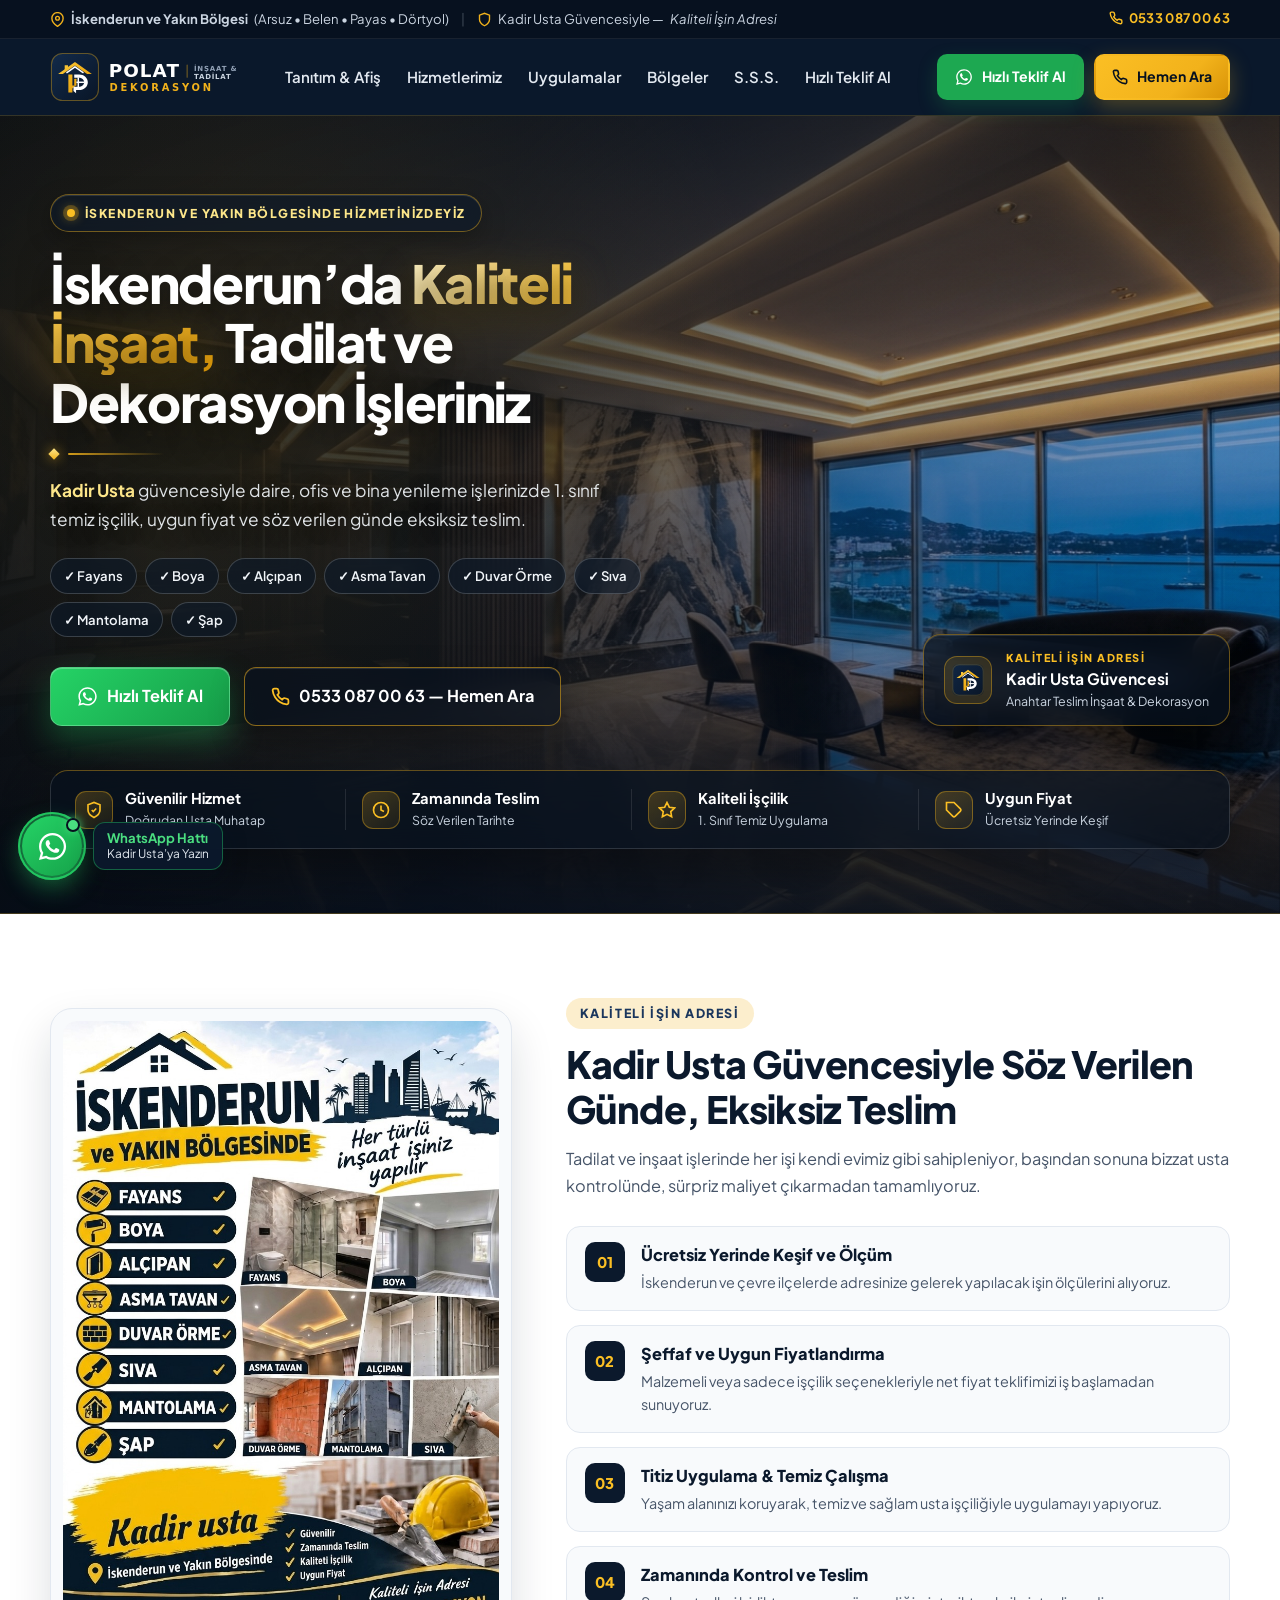
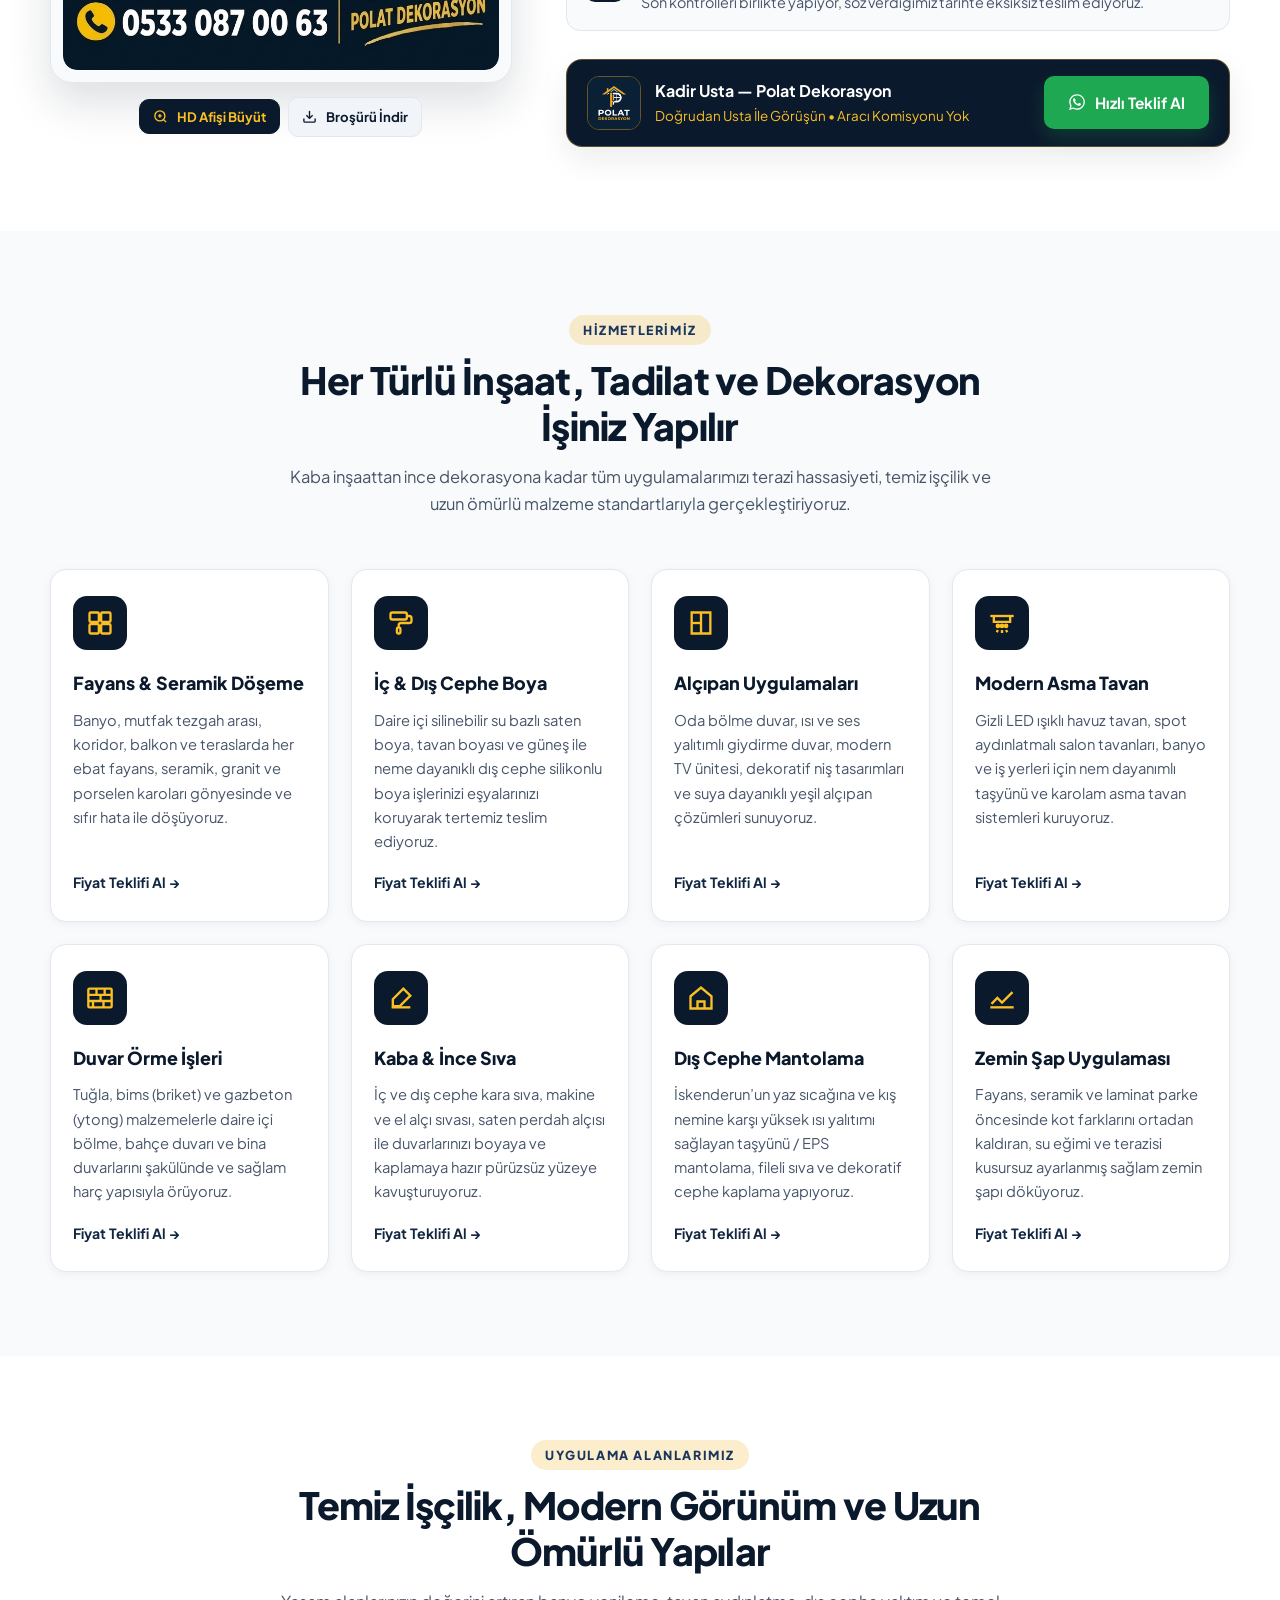
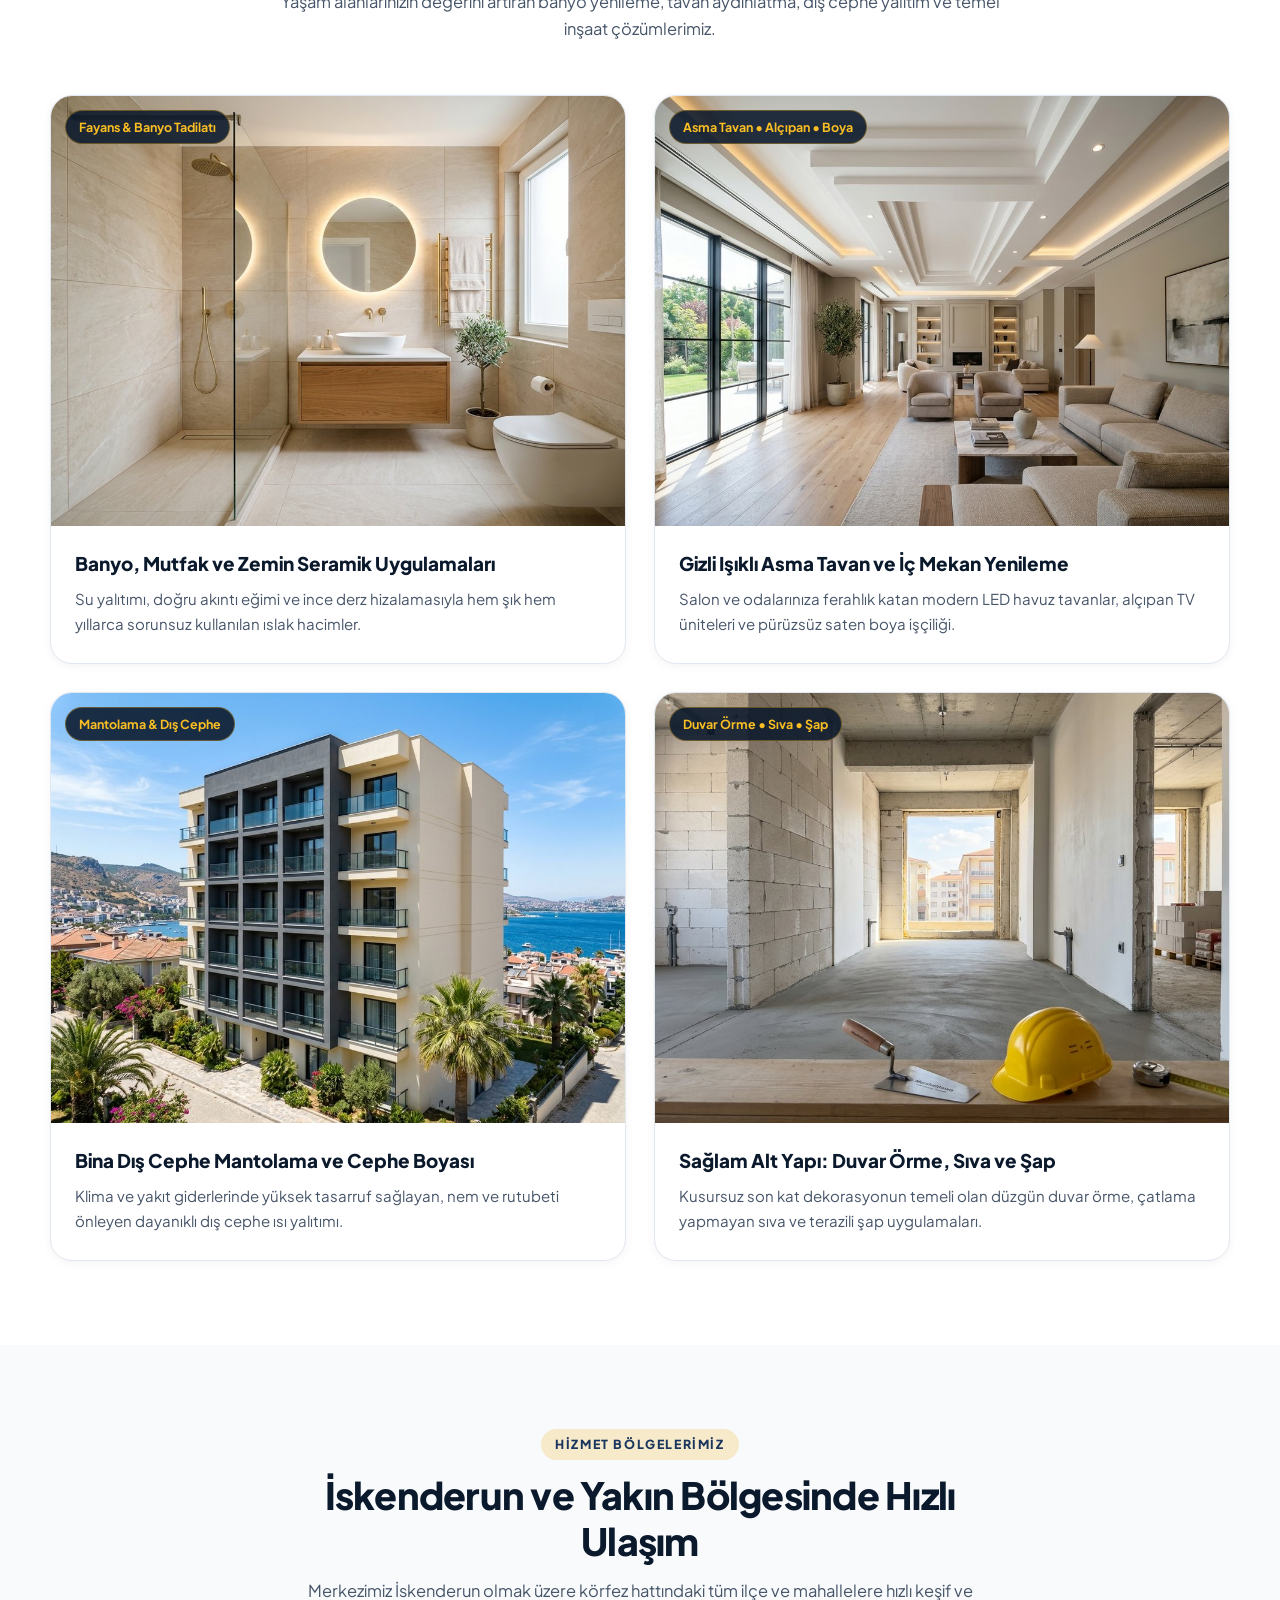
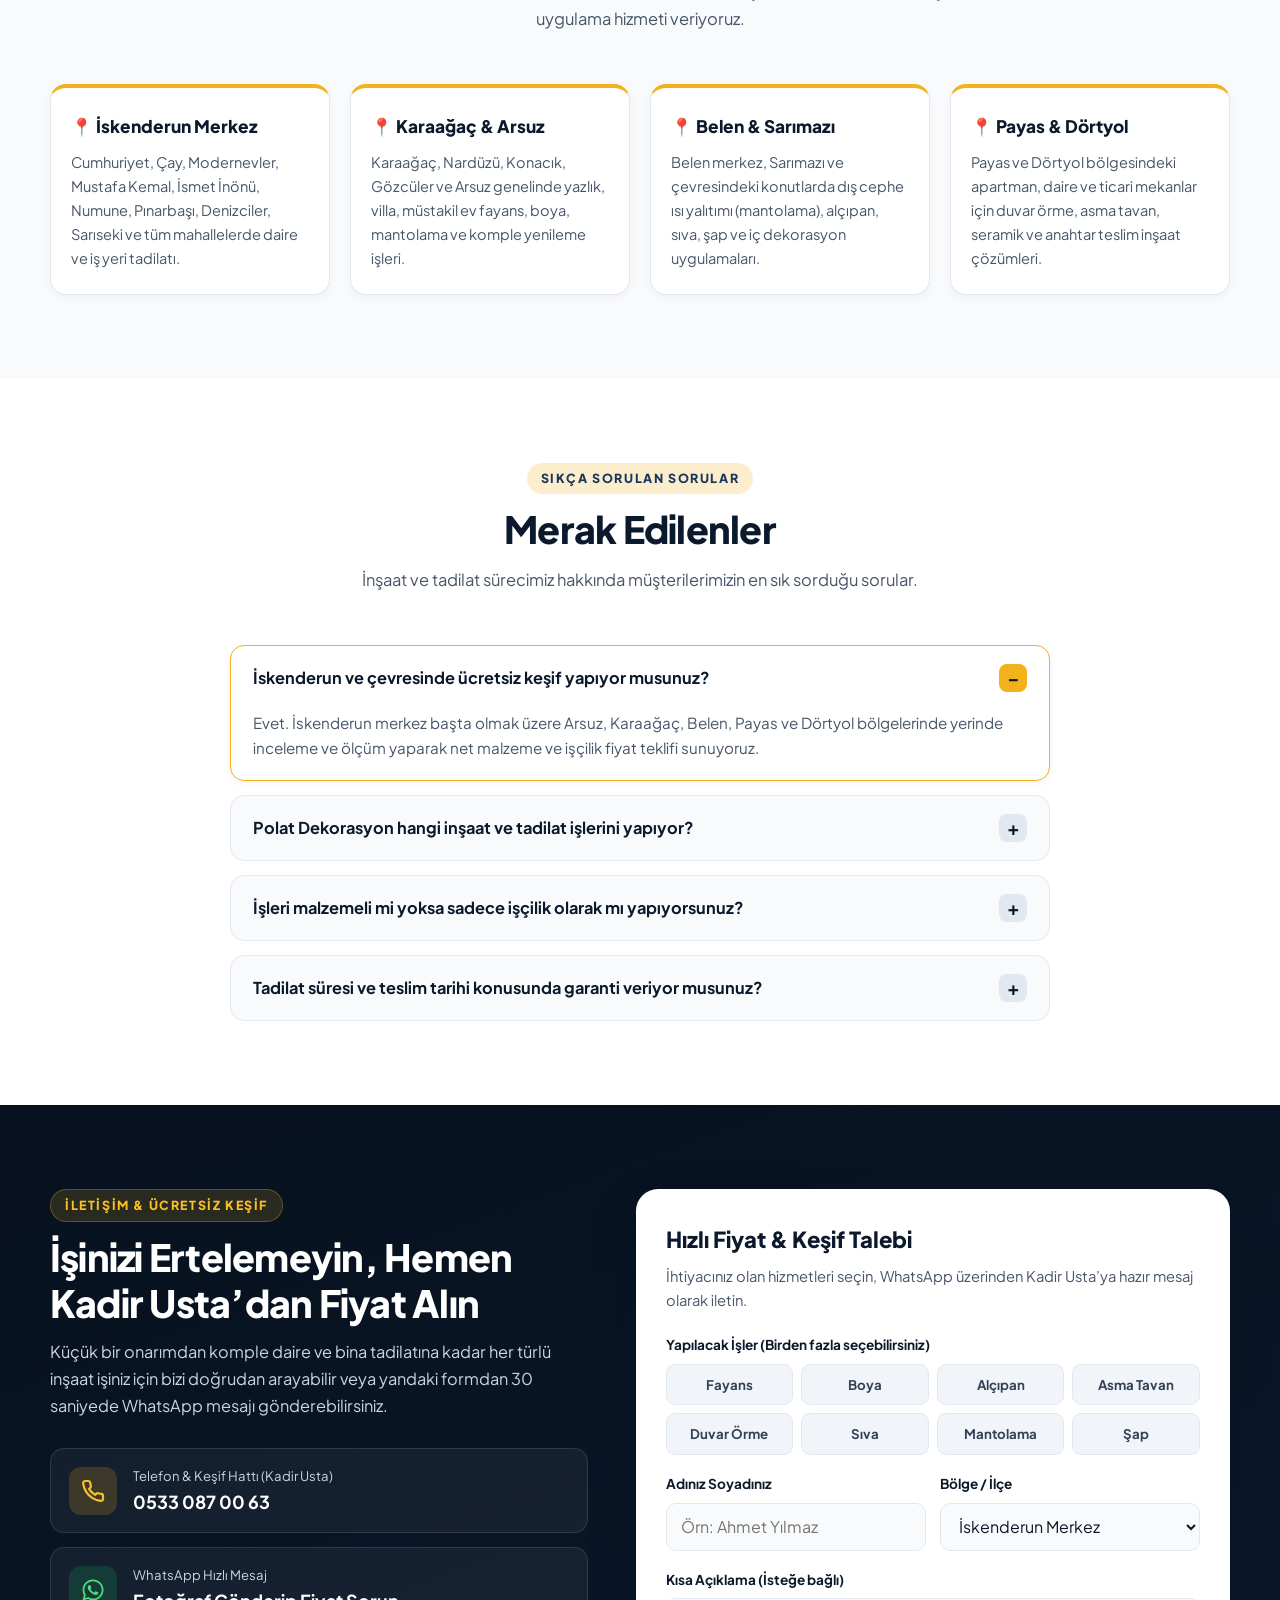
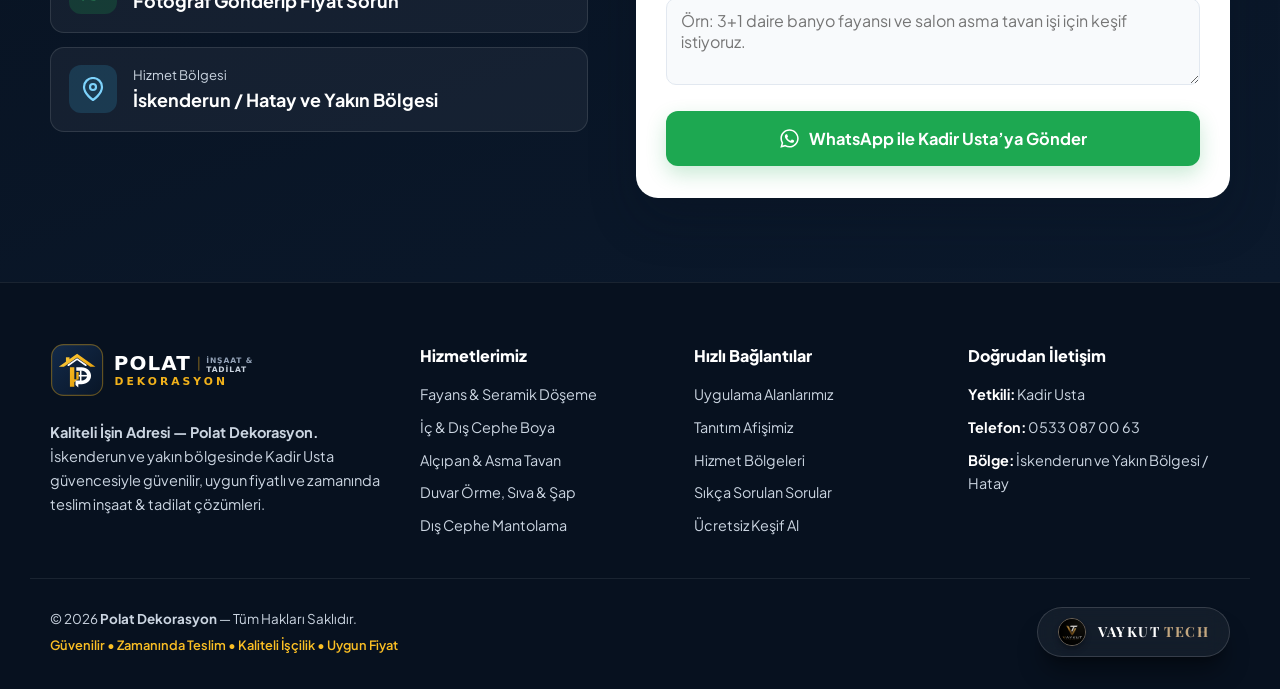
==== index.html @ 50dc1e3f "Initial release: Polat Dekorasyon luxury SEO website" ====
<!DOCTYPE html>
<html lang="tr" class="scroll-smooth">
<head>
  <meta charset="UTF-8" />
  <meta name="viewport" content="width=device-width, initial-scale=1.0" />
  <meta http-equiv="X-UA-Compatible" content="IE=edge" />

  <!-- Primary SEO Meta Tags -->
  <title>Polat Dekorasyon İskenderun | Fayans, Boya, Alçıpan, Tadilat &amp; İnşaat - Kadir Usta</title>
  <meta name="description" content="İskenderun ve yakın bölgesinde (Arsuz, Belen, Payas, Dörtyol) fayans, boya, alçıpan, asma tavan, duvar örme, sıva, mantolama ve şap işleri. Kadir Usta güvencesiyle kaliteli işçilik, uygun fiyat ve zamanında teslim. Hemen arayın: 0533 087 00 63" />
  <meta name="keywords" content="Polat Dekorasyon, Polat Dekarasyon, İskenderun tadilat, İskenderun dekorasyon, İskenderun fayans ustası, İskenderun boya ustası, İskenderun alçıpan asma tavan, İskenderun mantolama, İskenderun sıva şap duvar örme, Kadir Usta İskenderun, Arsuz tadilat ustası, Belen inşaat ustası" />
  <meta name="author" content="Polat Dekorasyon - Kadir Usta" />
  <meta name="robots" content="index, follow, max-image-preview:large, max-snippet:-1, max-video-preview:-1" />
  <link rel="canonical" href="https://polatdekorasyon.com/" />

  <!-- Local / Geo SEO Meta Tags (İskenderun, Hatay) -->
  <meta name="geo.region" content="TR-31" />
  <meta name="geo.placename" content="İskenderun, Hatay" />
  <meta name="geo.position" content="36.5872;36.1735" />
  <meta name="ICBM" content="36.5872, 36.1735" />
  <meta name="format-detection" content="telephone=yes" />

  <!-- Open Graph / WhatsApp / Facebook Share Preview -->
  <meta property="og:type" content="website" />
  <meta property="og:locale" content="tr_TR" />
  <meta property="og:site_name" content="Polat Dekorasyon İskenderun" />
  <meta property="og:title" content="Polat Dekorasyon İskenderun | Her Türlü İnşaat &amp; Tadilat İşiniz Yapılır" />
  <meta property="og:description" content="Kadir Usta güvencesiyle İskenderun ve yakın bölgesinde fayans, boya, alçıpan, asma tavan, duvar örme, sıva, mantolama ve şap hizmetleri. Tel: 0533 087 00 63" />
  <meta property="og:url" content="https://polatdekorasyon.com/" />
  <meta property="og:image" content="https://polatdekorasyon.com/assets/polat-dekorasyon-logo.jpg" />
  <meta property="og:image:width" content="800" />
  <meta property="og:image:height" content="800" />
  <meta property="og:image:alt" content="Polat Dekorasyon - Kaliteli İşin Adresi - İskenderun" />

  <!-- Twitter Card -->
  <meta name="twitter:card" content="summary_large_image" />
  <meta name="twitter:title" content="Polat Dekorasyon İskenderun | Kadir Usta - 0533 087 00 63" />
  <meta name="twitter:description" content="İskenderun ve çevresinde fayans, boya, alçıpan, asma tavan, duvar örme, sıva, mantolama ve şap işleriniz güvenle yapılır." />
  <meta name="twitter:image" content="https://polatdekorasyon.com/assets/polat-dekorasyon-logo.jpg" />

  <!-- Theme & Icons -->
  <meta name="theme-color" content="#0B192C" />
  <link rel="icon" type="image/svg+xml" href="assets/favicon.svg" />
  <link rel="apple-touch-icon" href="assets/polat-dekorasyon-logo.jpg" />
  <link rel="manifest" href="site.webmanifest" />

  <!-- Google Fonts (Plus Jakarta Sans & Playfair Display) -->
  <link rel="preconnect" href="https://fonts.googleapis.com" />
  <link rel="preconnect" href="https://fonts.gstatic.com" crossorigin />
  <link href="https://fonts.googleapis.com/css2?family=Playfair+Display:wght@700&family=Plus+Jakarta+Sans:wght@400;500;600;700;800&display=swap" rel="stylesheet" />

  <!-- Main Stylesheet -->
  <link rel="stylesheet" href="styles.css?v=10" />

  <!-- Structured Data (Schema.org JSON-LD for Google Local Pack & Rich Snippets) -->
  <script type="application/ld+json">
  {
    "@context": "https://schema.org",
    "@graph": [
      {
        "@type": ["HomeAndConstructionBusiness", "GeneralContractor"],
        "@id": "https://polatdekorasyon.com/#business",
        "name": "Polat Dekorasyon",
        "alternateName": [
          "Polat Dekarasyon",
          "Polat Dekorasyon İskenderun",
          "Kadir Usta İnşaat ve Dekorasyon"
        ],
        "slogan": "Kaliteli İşin Adresi",
        "description": "İskenderun ve yakın bölgesinde fayans, boya, alçıpan, asma tavan, duvar örme, sıva, mantolama ve şap başta olmak üzere her türlü inşaat ve tadilat işleri Kadir Usta güvencesiyle yapılır.",
        "url": "https://polatdekorasyon.com/",
        "telephone": "+905330870063",
        "priceRange": "₺₺",
        "logo": "https://polatdekorasyon.com/assets/polat-dekorasyon-logo.jpg",
        "image": [
          "https://polatdekorasyon.com/assets/hero-ic-mekan-dekorasyon.jpg",
          "https://polatdekorasyon.com/assets/polat-dekorasyon-afis-hd.jpg"
        ],
        "founder": {
          "@type": "Person",
          "name": "Kadir Usta",
          "jobTitle": "İnşaat ve Dekorasyon Ustası"
        },
        "address": {
          "@type": "PostalAddress",
          "addressLocality": "İskenderun",
          "addressRegion": "Hatay",
          "addressCountry": "TR"
        },
        "geo": {
          "@type": "GeoCoordinates",
          "latitude": 36.5872,
          "longitude": 36.1735
        },
        "areaServed": [
          { "@type": "City", "name": "İskenderun" },
          { "@type": "City", "name": "Arsuz" },
          { "@type": "City", "name": "Belen" },
          { "@type": "City", "name": "Payas" },
          { "@type": "City", "name": "Dörtyol" },
          { "@type": "AdministrativeArea", "name": "Hatay" }
        ],
        "openingHoursSpecification": [
          {
            "@type": "OpeningHoursSpecification",
            "dayOfWeek": ["Monday", "Tuesday", "Wednesday", "Thursday", "Friday", "Saturday"],
            "opens": "08:00",
            "closes": "20:00"
          }
        ],
        "hasOfferCatalog": {
          "@type": "OfferCatalog",
          "name": "İnşaat, Tadilat ve Dekorasyon Hizmetleri",
          "itemListElement": [
            { "@type": "Offer", "itemOffered": { "@type": "Service", "name": "Fayans ve Seramik Döşeme" } },
            { "@type": "Offer", "itemOffered": { "@type": "Service", "name": "İç ve Dış Cephe Boya Uygulaması" } },
            { "@type": "Offer", "itemOffered": { "@type": "Service", "name": "Alçıpan Bölme Duvar ve Tasarım" } },
            { "@type": "Offer", "itemOffered": { "@type": "Service", "name": "LED Işıklı Asma Tavan Uygulaması" } },
            { "@type": "Offer", "itemOffered": { "@type": "Service", "name": "Tuğla ve Bims Duvar Örme" } },
            { "@type": "Offer", "itemOffered": { "@type": "Service", "name": "Kaba ve İnce Sıva İşleri" } },
            { "@type": "Offer", "itemOffered": { "@type": "Service", "name": "Dış Cephe Mantolama ve Isı Yalıtımı" } },
            { "@type": "Offer", "itemOffered": { "@type": "Service", "name": "Zemin Şap Uygulaması" } }
          ]
        }
      },
      {
        "@type": "FAQPage",
        "@id": "https://polatdekorasyon.com/#faq",
        "mainEntity": [
          {
            "@type": "Question",
            "name": "İskenderun ve çevresinde ücretsiz keşif yapıyor musunuz?",
            "acceptedAnswer": {
              "@type": "Answer",
              "text": "Evet. İskenderun merkez başta olmak üzere Arsuz, Karaağaç, Belen, Payas ve Dörtyol bölgelerinde yerinde inceleme yaparak net malzeme ve işçilik fiyat teklifi sunuyoruz."
            }
          },
          {
            "@type": "Question",
            "name": "Polat Dekorasyon hangi inşaat ve tadilat işlerini yapıyor?",
            "acceptedAnswer": {
              "@type": "Answer",
              "text": "Fayans ve seramik döşeme, iç ve dış cephe boya, alçıpan bölme duvar, gizli LED ışıklı asma tavan, duvar örme, kaba ve ince sıva, dış cephe ısı yalıtım mantolama ve zemin şap dökümü dahil her türlü inşaat ve dekorasyon işini yapıyoruz."
            }
          },
          {
            "@type": "Question",
            "name": "İşleri malzemeli mi yoksa sadece işçilik olarak mı yapıyorsunuz?",
            "acceptedAnswer": {
              "@type": "Answer",
              "text": "Müşterimizin tercihine göre hem anahtar teslim (malzeme + işçilik dahil) hem de yalnızca usta işçiliği şeklinde çalışabiliyoruz. Malzeme seçiminde bütçenize uygun kaliteli markalar konusunda rehberlik ediyoruz."
            }
          },
          {
            "@type": "Question",
            "name": "Tadilat süresi ve teslim tarihi konusunda garanti veriyor musunuz?",
            "acceptedAnswer": {
              "@type": "Answer",
              "text": "Evet. İşe başlamadan önce iş planını ve teslim tarihini netleştiriyor, Kadir Usta güvencesiyle söz verdiğimiz tarihte temiz ve eksiksiz şekilde teslim ediyoruz."
            }
          }
        ]
      }
    ]
  }
  </script>
</head>
<body>
  <div id="en-ust"></div>
  <!-- Skip Link for Accessibility -->
  <a href="#ana-icerik" class="skip-link">Ana içeriğe geç</a>

  <!-- Top Utility Info Bar -->
  <div class="topbar">
    <div class="container topbar-inner">
      <div class="topbar-items">
        <span class="topbar-item">
          <svg width="15" height="15" viewBox="0 0 24 24" fill="none" stroke="currentColor" stroke-width="2.2" aria-hidden="true"><path d="M21 10c0 7-9 13-9 13s-9-6-9-13a9 9 0 0 1 18 0z"/><circle cx="12" cy="10" r="3"/></svg>
          <strong class="topbar-region-full">İskenderun ve Yakın Bölgesi</strong>
          <strong class="topbar-region-short">İskenderun &amp; Çevresi</strong>
          <span class="topbar-subregions">(Arsuz • Belen • Payas • Dörtyol)</span>
        </span>
        <span class="topbar-divider" aria-hidden="true">|</span>
        <span class="topbar-item topbar-hide-sm">
          <svg width="15" height="15" viewBox="0 0 24 24" fill="none" stroke="currentColor" stroke-width="2.2" aria-hidden="true"><path d="M12 22s8-4 8-10V5l-8-3-8 3v7c0 6 8 10 8 10z"/></svg>
          Kadir Usta Güvencesiyle — <em>Kaliteli İşin Adresi</em>
        </span>
      </div>
      <div class="topbar-actions">
        <a href="tel:+905330870063" class="topbar-phone" aria-label="Kadir Usta'yı telefonla ara: 0533 087 00 63">
          <svg width="14" height="14" viewBox="0 0 24 24" fill="none" stroke="currentColor" stroke-width="2.4" aria-hidden="true"><path d="M22 16.92v3a2 2 0 0 1-2.18 2 19.79 19.79 0 0 1-8.63-3.07 19.5 19.5 0 0 1-6-6 19.79 19.79 0 0 1-3.07-8.67A2 2 0 0 1 4.11 2h3a2 2 0 0 1 2 1.72c.127.96.361 1.903.7 2.81a2 2 0 0 1-.45 2.11L8.09 9.91a16 16 0 0 0 6 6l1.27-1.27a2 2 0 0 1 2.11-.45c.907.339 1.85.573 2.81.7A2 2 0 0 1 22 16.92z"/></svg>
          0533 087 00 63
        </a>
      </div>
    </div>
  </div>

  <!-- Sticky Navigation Header -->
  <header class="site-header">
    <div class="container header-inner">
      <a href="#en-ust" class="brand-logo js-scroll-top" id="brandLogoLink" aria-label="Polat Dekorasyon - En Üste Dön">
        <img src="assets/logo.svg" alt="Polat Dekorasyon Logo - İskenderun İnşaat ve Tadilat" width="204" height="54" />
      </a>

      <nav class="main-nav" id="mainNav" aria-label="Ana Menü">
        <a href="#afis" class="nav-link">Tanıtım &amp; Afiş</a>
        <a href="#hizmetler" class="nav-link">Hizmetlerimiz</a>
        <a href="#uygulamalar" class="nav-link">Uygulamalar</a>
        <a href="#bolgeler" class="nav-link">Bölgeler</a>
        <a href="#sss" class="nav-link">S.S.S.</a>
        <a href="#hizli-teklif" class="nav-link">Hızlı Teklif Al</a>
        <div class="mobile-nav-actions">
          <a href="#hizli-teklif" class="btn btn-whatsapp btn-block">
            <svg width="19" height="19" viewBox="0 0 448 512" fill="currentColor" aria-hidden="true"><path d="M380.9 97.1C339 55.1 283.2 32 223.9 32c-122.4 0-222 99.6-222 222 0 39.1 10.2 77.3 29.6 111L0 480l117.7-30.9c32.4 17.7 68.9 27 106.1 27h.1c122.3 0 224.1-99.6 224.1-222 0-59.3-25.2-115-67.1-157zm-157 341.6c-33.2 0-65.7-8.9-94-25.7l-6.7-4-69.8 18.3L72 359.2l-4.4-7c-18.5-29.4-28.2-63.3-28.2-98.2 0-101.7 82.8-184.5 184.6-184.5 49.3 0 95.6 19.2 130.4 54.1 34.8 34.9 56.2 81.2 56.1 130.5 0 101.8-84.9 184.6-186.6 184.6zm101.2-138.2c-5.5-2.8-32.8-16.2-37.9-18-5.1-1.9-8.8-2.8-12.5 2.8-3.7 5.6-14.3 18-17.6 21.8-3.2 3.7-6.5 4.2-12 1.4-32.6-16.3-54-29.1-75.5-66-5.7-9.8 5.7-9.1 16.3-30.3 1.8-3.7.9-6.9-.5-9.7-1.4-2.8-12.5-30.1-17.1-41.2-4.5-10.8-9.1-9.3-12.5-9.5-3.2-.2-6.9-.2-10.6-.2-3.7 0-9.7 1.4-14.8 6.9-5.1 5.6-19.4 19-19.4 46.3 0 27.3 19.9 53.7 22.6 57.4 2.8 3.7 39.1 59.7 94.8 83.8 35.2 15.2 49 16.5 66.6 13.9 10.7-1.6 32.8-13.4 37.4-26.4 4.6-13 4.6-24.1 3.2-26.4-1.3-2.5-5-3.9-10.5-6.6z"/></svg>
            Hızlı Teklif Al (WhatsApp)
          </a>
          <a href="tel:+905330870063" class="btn btn-gold btn-block">
            <svg width="17" height="17" viewBox="0 0 24 24" fill="none" stroke="currentColor" stroke-width="2.4" aria-hidden="true"><path d="M22 16.92v3a2 2 0 0 1-2.18 2 19.79 19.79 0 0 1-8.63-3.07 19.5 19.5 0 0 1-6-6 19.79 19.79 0 0 1-3.07-8.67A2 2 0 0 1 4.11 2h3a2 2 0 0 1 2 1.72c.127.96.361 1.903.7 2.81a2 2 0 0 1-.45 2.11L8.09 9.91a16 16 0 0 0 6 6l1.27-1.27a2 2 0 0 1 2.11-.45c.907.339 1.85.573 2.81.7A2 2 0 0 1 22 16.92z"/></svg>
            0533 087 00 63 — Hemen Ara
          </a>
        </div>
      </nav>

      <div class="header-cta">
        <a href="#hizli-teklif" class="btn btn-whatsapp btn-sm js-quote-jump">
          <svg width="18" height="18" viewBox="0 0 448 512" fill="currentColor" aria-hidden="true"><path d="M380.9 97.1C339 55.1 283.2 32 223.9 32c-122.4 0-222 99.6-222 222 0 39.1 10.2 77.3 29.6 111L0 480l117.7-30.9c32.4 17.7 68.9 27 106.1 27h.1c122.3 0 224.1-99.6 224.1-222 0-59.3-25.2-115-67.1-157zm-157 341.6c-33.2 0-65.7-8.9-94-25.7l-6.7-4-69.8 18.3L72 359.2l-4.4-7c-18.5-29.4-28.2-63.3-28.2-98.2 0-101.7 82.8-184.5 184.6-184.5 49.3 0 95.6 19.2 130.4 54.1 34.8 34.9 56.2 81.2 56.1 130.5 0 101.8-84.9 184.6-186.6 184.6zm101.2-138.2c-5.5-2.8-32.8-16.2-37.9-18-5.1-1.9-8.8-2.8-12.5 2.8-3.7 5.6-14.3 18-17.6 21.8-3.2 3.7-6.5 4.2-12 1.4-32.6-16.3-54-29.1-75.5-66-5.7-9.8 5.7-9.1 16.3-30.3 1.8-3.7.9-6.9-.5-9.7-1.4-2.8-12.5-30.1-17.1-41.2-4.5-10.8-9.1-9.3-12.5-9.5-3.2-.2-6.9-.2-10.6-.2-3.7 0-9.7 1.4-14.8 6.9-5.1 5.6-19.4 19-19.4 46.3 0 27.3 19.9 53.7 22.6 57.4 2.8 3.7 39.1 59.7 94.8 83.8 35.2 15.2 49 16.5 66.6 13.9 10.7-1.6 32.8-13.4 37.4-26.4 4.6-13 4.6-24.1 3.2-26.4-1.3-2.5-5-3.9-10.5-6.6z"/></svg>
          Hızlı Teklif Al
        </a>
        <a href="tel:+905330870063" class="btn btn-gold btn-sm">
          <svg width="16" height="16" viewBox="0 0 24 24" fill="none" stroke="currentColor" stroke-width="2.4" aria-hidden="true"><path d="M22 16.92v3a2 2 0 0 1-2.18 2 19.79 19.79 0 0 1-8.63-3.07 19.5 19.5 0 0 1-6-6 19.79 19.79 0 0 1-3.07-8.67A2 2 0 0 1 4.11 2h3a2 2 0 0 1 2 1.72c.127.96.361 1.903.7 2.81a2 2 0 0 1-.45 2.11L8.09 9.91a16 16 0 0 0 6 6l1.27-1.27a2 2 0 0 1 2.11-.45c.907.339 1.85.573 2.81.7A2 2 0 0 1 22 16.92z"/></svg>
          Hemen Ara
        </a>
      </div>

      <div class="mobile-top-actions">
        <a href="#hizli-teklif" class="mobile-top-quote js-quote-jump">
          <svg width="14" height="14" viewBox="0 0 448 512" fill="currentColor" aria-hidden="true"><path d="M380.9 97.1C339 55.1 283.2 32 223.9 32c-122.4 0-222 99.6-222 222 0 39.1 10.2 77.3 29.6 111L0 480l117.7-30.9c32.4 17.7 68.9 27 106.1 27h.1c122.3 0 224.1-99.6 224.1-222 0-59.3-25.2-115-67.1-157zm-157 341.6c-33.2 0-65.7-8.9-94-25.7l-6.7-4-69.8 18.3L72 359.2l-4.4-7c-18.5-29.4-28.2-63.3-28.2-98.2 0-101.7 82.8-184.5 184.6-184.5 49.3 0 95.6 19.2 130.4 54.1 34.8 34.9 56.2 81.2 56.1 130.5 0 101.8-84.9 184.6-186.6 184.6zm101.2-138.2c-5.5-2.8-32.8-16.2-37.9-18-5.1-1.9-8.8-2.8-12.5 2.8-3.7 5.6-14.3 18-17.6 21.8-3.2 3.7-6.5 4.2-12 1.4-32.6-16.3-54-29.1-75.5-66-5.7-9.8 5.7-9.1 16.3-30.3 1.8-3.7.9-6.9-.5-9.7-1.4-2.8-12.5-30.1-17.1-41.2-4.5-10.8-9.1-9.3-12.5-9.5-3.2-.2-6.9-.2-10.6-.2-3.7 0-9.7 1.4-14.8 6.9-5.1 5.6-19.4 19-19.4 46.3 0 27.3 19.9 53.7 22.6 57.4 2.8 3.7 39.1 59.7 94.8 83.8 35.2 15.2 49 16.5 66.6 13.9 10.7-1.6 32.8-13.4 37.4-26.4 4.6-13 4.6-24.1 3.2-26.4-1.3-2.5-5-3.9-10.5-6.6z"/></svg>
          <span>Hızlı Teklif</span>
        </a>
        <button class="menu-toggle" id="menuToggle" type="button" aria-expanded="false" aria-controls="mainNav" aria-label="Menüyü aç veya kapat">
          <span></span>
          <span></span>
          <span></span>
        </button>
      </div>
    </div>
  </header>

  <main id="ana-icerik">
    <!-- LUXURY ARCHITECTURAL HERO SECTION -->
    <section class="hero">
      <div class="hero-bg" aria-hidden="true">
        <img
          src="assets/hero-luxury-interior.jpg"
          alt="Polat Dekorasyon İskenderun lüks asma tavan, mermer fayans ve modern iç mekan dekorasyon uygulaması"
          width="1376"
          height="768"
          fetchpriority="high"
          class="hero-bg-img"
        />
        <div class="hero-overlay"></div>
      </div>

      <div class="container hero-container">
        <div class="hero-main">
          <div class="hero-content">
            <div class="hero-badge">
              <span class="badge-dot"></span>
              <span>İSKENDERUN VE YAKIN BÖLGESİNDE HİZMETİNİZDEYİZ</span>
            </div>

            <h1 class="hero-title">
              İskenderun’da <span class="text-gold-luxury">Kaliteli İnşaat,</span> Tadilat ve Dekorasyon İşleriniz
            </h1>

            <div class="hero-divider" aria-hidden="true">
              <span class="hero-divider-diamond"></span>
              <span class="hero-divider-line"></span>
            </div>

            <p class="hero-lead">
              <strong>Kadir Usta</strong> güvencesiyle daire, ofis ve bina yenileme işlerinizde 1. sınıf temiz işçilik, uygun fiyat ve söz verilen günde eksiksiz teslim.
            </p>

            <!-- Frosted Glass Quick Service Tags (Desktop & Tablet) -->
            <div class="hero-tags" aria-label="Başlıca Hizmetlerimiz">
              <a href="#hizmetler" class="hero-tag">✓ Fayans</a>
              <a href="#hizmetler" class="hero-tag">✓ Boya</a>
              <a href="#hizmetler" class="hero-tag">✓ Alçıpan</a>
              <a href="#hizmetler" class="hero-tag">✓ Asma Tavan</a>
              <a href="#hizmetler" class="hero-tag">✓ Duvar Örme</a>
              <a href="#hizmetler" class="hero-tag">✓ Sıva</a>
              <a href="#hizmetler" class="hero-tag">✓ Mantolama</a>
              <a href="#hizmetler" class="hero-tag">✓ Şap</a>
            </div>

            <!-- Primary Conversion Buttons -->
            <div class="hero-actions">
              <a href="#hizli-teklif" class="btn btn-whatsapp-luxury btn-lg js-quote-jump">
                <svg width="21" height="21" viewBox="0 0 448 512" fill="currentColor" aria-hidden="true"><path d="M380.9 97.1C339 55.1 283.2 32 223.9 32c-122.4 0-222 99.6-222 222 0 39.1 10.2 77.3 29.6 111L0 480l117.7-30.9c32.4 17.7 68.9 27 106.1 27h.1c122.3 0 224.1-99.6 224.1-222 0-59.3-25.2-115-67.1-157zm-157 341.6c-33.2 0-65.7-8.9-94-25.7l-6.7-4-69.8 18.3L72 359.2l-4.4-7c-18.5-29.4-28.2-63.3-28.2-98.2 0-101.7 82.8-184.5 184.6-184.5 49.3 0 95.6 19.2 130.4 54.1 34.8 34.9 56.2 81.2 56.1 130.5 0 101.8-84.9 184.6-186.6 184.6zm101.2-138.2c-5.5-2.8-32.8-16.2-37.9-18-5.1-1.9-8.8-2.8-12.5 2.8-3.7 5.6-14.3 18-17.6 21.8-3.2 3.7-6.5 4.2-12 1.4-32.6-16.3-54-29.1-75.5-66-5.7-9.8 5.7-9.1 16.3-30.3 1.8-3.7.9-6.9-.5-9.7-1.4-2.8-12.5-30.1-17.1-41.2-4.5-10.8-9.1-9.3-12.5-9.5-3.2-.2-6.9-.2-10.6-.2-3.7 0-9.7 1.4-14.8 6.9-5.1 5.6-19.4 19-19.4 46.3 0 27.3 19.9 53.7 22.6 57.4 2.8 3.7 39.1 59.7 94.8 83.8 35.2 15.2 49 16.5 66.6 13.9 10.7-1.6 32.8-13.4 37.4-26.4 4.6-13 4.6-24.1 3.2-26.4-1.3-2.5-5-3.9-10.5-6.6z"/></svg>
                <span>Hızlı Teklif Al</span>
              </a>
              <a href="tel:+905330870063" class="btn btn-glass-gold btn-lg hero-call-btn">
                <svg width="19" height="19" viewBox="0 0 24 24" fill="none" stroke="currentColor" stroke-width="2.3" aria-hidden="true"><path d="M22 16.92v3a2 2 0 0 1-2.18 2 19.79 19.79 0 0 1-8.63-3.07 19.5 19.5 0 0 1-6-6 19.79 19.79 0 0 1-3.07-8.67A2 2 0 0 1 4.11 2h3a2 2 0 0 1 2 1.72c.127.96.361 1.903.7 2.81a2 2 0 0 1-.45 2.11L8.09 9.91a16 16 0 0 0 6 6l1.27-1.27a2 2 0 0 1 2.11-.45c.907.339 1.85.573 2.81.7A2 2 0 0 1 22 16.92z"/></svg>
                <span>0533 087 00 63 — Hemen Ara</span>
              </a>
            </div>
          </div>

          <!-- Desktop Floating Architectural Signature Card -->
          <div class="hero-signature-wrap">
            <div class="hero-signature-card">
              <div class="signature-seal" aria-hidden="true">
                <img src="assets/favicon.svg" alt="" width="34" height="34" />
              </div>
              <div class="signature-meta">
                <span class="signature-kicker">KALİTELİ İŞİN ADRESİ</span>
                <strong>Kadir Usta Güvencesi</strong>
                <span class="signature-sub">Anahtar Teslim İnşaat &amp; Dekorasyon</span>
              </div>
            </div>
          </div>
        </div>

        <!-- Bottom Frosted Glass Architectural Trust Bar -->
        <div class="hero-trust-bar">
          <div class="hero-trust-item">
            <span class="hero-trust-icon" aria-hidden="true">
              <svg width="18" height="18" viewBox="0 0 24 24" fill="none" stroke="currentColor" stroke-width="2.2"><path d="M12 22s8-4 8-10V5l-8-3-8 3v7c0 6 8 10 8 10z"/><path d="M9 12l2 2 4-4"/></svg>
            </span>
            <div class="hero-trust-text">
              <strong>Güvenilir Hizmet</strong>
              <span>Doğrudan Usta Muhatap</span>
            </div>
          </div>
          <div class="hero-trust-item">
            <span class="hero-trust-icon" aria-hidden="true">
              <svg width="18" height="18" viewBox="0 0 24 24" fill="none" stroke="currentColor" stroke-width="2.2"><circle cx="12" cy="12" r="10"/><polyline points="12 6 12 12 16 14"/></svg>
            </span>
            <div class="hero-trust-text">
              <strong>Zamanında Teslim</strong>
              <span>Söz Verilen Tarihte</span>
            </div>
          </div>
          <div class="hero-trust-item">
            <span class="hero-trust-icon" aria-hidden="true">
              <svg width="18" height="18" viewBox="0 0 24 24" fill="none" stroke="currentColor" stroke-width="2.2"><polygon points="12 2 15.09 8.26 22 9.27 17 14.14 18.18 21.02 12 17.77 5.82 21.02 7 14.14 2 9.27 8.91 8.26 12 2"/></svg>
            </span>
            <div class="hero-trust-text">
              <strong>Kaliteli İşçilik</strong>
              <span>1. Sınıf Temiz Uygulama</span>
            </div>
          </div>
          <div class="hero-trust-item">
            <span class="hero-trust-icon" aria-hidden="true">
              <svg width="18" height="18" viewBox="0 0 24 24" fill="none" stroke="currentColor" stroke-width="2.2"><path d="M20.59 13.41l-7.17 7.17a2 2 0 0 1-2.83 0L2 12V2h10l8.59 8.59a2 2 0 0 1 0 2.82z"/><line x1="7" y1="7" x2="7.01" y2="7"/></svg>
            </span>
            <div class="hero-trust-text">
              <strong>Uygun Fiyat</strong>
              <span>Ücretsiz Yerinde Keşif</span>
            </div>
          </div>
        </div>
      </div>
    </section>

    <!-- ENHANCED POSTER & WHY CHOOSE KADIR USTA SECTION (MOVED NEAR TOP) -->
    <section class="section section-white poster-top-section" id="afis">
      <div class="container poster-section-grid">
        <!-- Enhanced HD Flyer Column -->
        <div class="poster-showcase">
          <div class="poster-frame poster-frame-light">
            <button type="button" class="poster-zoom-trigger" id="openPosterModal" aria-label="Polat Dekorasyon tanıtım afişini tam ekran büyüt">
              <img
                src="assets/polat-dekorasyon-afis-hd.jpg"
                alt="Polat Dekorasyon Kadir Usta İskenderun ve Yakın Bölgesinde İnşaat ve Tadilat Hizmetleri Tanıtım Afişi"
                width="848"
                height="1264"
                decoding="async"
              />
            </button>
          </div>
          <div class="poster-actions">
            <button type="button" class="btn btn-poster-zoom btn-sm" id="openPosterModalBtn">
              <svg width="15" height="15" viewBox="0 0 24 24" fill="none" stroke="currentColor" stroke-width="2.2" aria-hidden="true"><circle cx="11" cy="11" r="8"/><path d="M21 21l-4.35-4.35M11 8v6M8 11h6"/></svg>
              HD Afişi Büyüt
            </button>
            <a href="assets/polat-dekorasyon-afis-hd.jpg" download="Polat-Dekorasyon-Kadir-Usta-Afis.jpg" class="btn btn-poster-download btn-sm">
              <svg width="15" height="15" viewBox="0 0 24 24" fill="none" stroke="currentColor" stroke-width="2.2" aria-hidden="true"><path d="M21 15v4a2 2 0 0 1-2 2H5a2 2 0 0 1-2-2v-4"/><polyline points="7 10 12 15 17 10"/><line x1="12" y1="15" x2="12" y2="3"/></svg>
              Broşürü İndir
            </a>
          </div>
        </div>

        <!-- Kadir Usta & 4-Step Process Column -->
        <div class="poster-info poster-info-light">
          <span class="section-eyebrow">KALİTELİ İŞİN ADRESİ</span>
          <h2 class="section-title">Kadir Usta Güvencesiyle Söz Verilen Günde, Eksiksiz Teslim</h2>
          <p class="poster-lead">
            Tadilat ve inşaat işlerinde her işi kendi evimiz gibi sahipleniyor, başından sonuna bizzat usta kontrolünde, sürpriz maliyet çıkarmadan tamamlıyoruz.
          </p>

          <div class="steps-list">
            <div class="step-item">
              <div class="step-num">01</div>
              <div>
                <h3>Ücretsiz Yerinde Keşif ve Ölçüm</h3>
                <p>İskenderun ve çevre ilçelerde adresinize gelerek yapılacak işin ölçülerini alıyoruz.</p>
              </div>
            </div>

            <div class="step-item">
              <div class="step-num">02</div>
              <div>
                <h3>Şeffaf ve Uygun Fiyatlandırma</h3>
                <p>Malzemeli veya sadece işçilik seçenekleriyle net fiyat teklifimizi iş başlamadan sunuyoruz.</p>
              </div>
            </div>

            <div class="step-item">
              <div class="step-num">03</div>
              <div>
                <h3>Titiz Uygulama &amp; Temiz Çalışma</h3>
                <p>Yaşam alanınızı koruyarak, temiz ve sağlam usta işçiliğiyle uygulamayı yapıyoruz.</p>
              </div>
            </div>

            <div class="step-item">
              <div class="step-num">04</div>
              <div>
                <h3>Zamanında Kontrol ve Teslim</h3>
                <p>Son kontrolleri birlikte yapıyor, söz verdiğimiz tarihte eksiksiz teslim ediyoruz.</p>
              </div>
            </div>
          </div>

          <div class="master-cta-box">
            <div class="master-meta">
              <img src="assets/polat-dekorasyon-logo.jpg" alt="Polat Dekorasyon Amblem" width="60" height="60" loading="lazy" />
              <div>
                <strong>Kadir Usta — Polat Dekorasyon</strong>
                <span>Doğrudan Usta İle Görüşün • Aracı Komisyonu Yok</span>
              </div>
            </div>
            <a href="#hizli-teklif" class="btn btn-whatsapp js-quote-jump">
              <svg width="18" height="18" viewBox="0 0 448 512" fill="currentColor" aria-hidden="true"><path d="M380.9 97.1C339 55.1 283.2 32 223.9 32c-122.4 0-222 99.6-222 222 0 39.1 10.2 77.3 29.6 111L0 480l117.7-30.9c32.4 17.7 68.9 27 106.1 27h.1c122.3 0 224.1-99.6 224.1-222 0-59.3-25.2-115-67.1-157zm-157 341.6c-33.2 0-65.7-8.9-94-25.7l-6.7-4-69.8 18.3L72 359.2l-4.4-7c-18.5-29.4-28.2-63.3-28.2-98.2 0-101.7 82.8-184.5 184.6-184.5 49.3 0 95.6 19.2 130.4 54.1 34.8 34.9 56.2 81.2 56.1 130.5 0 101.8-84.9 184.6-186.6 184.6zm101.2-138.2c-5.5-2.8-32.8-16.2-37.9-18-5.1-1.9-8.8-2.8-12.5 2.8-3.7 5.6-14.3 18-17.6 21.8-3.2 3.7-6.5 4.2-12 1.4-32.6-16.3-54-29.1-75.5-66-5.7-9.8 5.7-9.1 16.3-30.3 1.8-3.7.9-6.9-.5-9.7-1.4-2.8-12.5-30.1-17.1-41.2-4.5-10.8-9.1-9.3-12.5-9.5-3.2-.2-6.9-.2-10.6-.2-3.7 0-9.7 1.4-14.8 6.9-5.1 5.6-19.4 19-19.4 46.3 0 27.3 19.9 53.7 22.6 57.4 2.8 3.7 39.1 59.7 94.8 83.8 35.2 15.2 49 16.5 66.6 13.9 10.7-1.6 32.8-13.4 37.4-26.4 4.6-13 4.6-24.1 3.2-26.4-1.3-2.5-5-3.9-10.5-6.6z"/></svg>
              Hızlı Teklif Al
            </a>
          </div>
        </div>
      </div>
    </section>

    <!-- ALL 8 SERVICES SECTION -->
    <section class="section section-light" id="hizmetler">
      <div class="container">
        <div class="section-header">
          <span class="section-eyebrow">HİZMETLERİMİZ</span>
          <h2 class="section-title">Her Türlü İnşaat, Tadilat ve Dekorasyon İşiniz Yapılır</h2>
          <p class="section-desc">
            Kaba inşaattan ince dekorasyona kadar tüm uygulamalarımızı terazi hassasiyeti, temiz işçilik ve uzun ömürlü malzeme standartlarıyla gerçekleştiriyoruz.
          </p>
        </div>

        <div class="services-grid">
          <!-- 1. FAYANS -->
          <article class="service-card">
            <div class="service-icon" aria-hidden="true">
              <svg width="28" height="28" viewBox="0 0 24 24" fill="none" stroke="currentColor" stroke-width="2"><rect x="3" y="3" width="8" height="8" rx="1"/><rect x="13" y="3" width="8" height="8" rx="1"/><rect x="3" y="13" width="8" height="8" rx="1"/><rect x="13" y="13" width="8" height="8" rx="1"/></svg>
            </div>
            <h3 class="service-title">Fayans &amp; Seramik Döşeme</h3>
            <p class="service-text">
              Banyo, mutfak tezgah arası, koridor, balkon ve teraslarda her ebat fayans, seramik, granit ve porselen karoları gönyesinde ve sıfır hata ile döşüyoruz.
            </p>
            <a href="#hizli-teklif" class="service-cta js-quote-jump" data-service="Fayans & Seramik">Fiyat Teklifi Al →</a>
          </article>

          <!-- 2. BOYA -->
          <article class="service-card">
            <div class="service-icon" aria-hidden="true">
              <svg width="28" height="28" viewBox="0 0 24 24" fill="none" stroke="currentColor" stroke-width="2"><rect x="3" y="3" width="14" height="6" rx="1.5"/><path d="M17 6h2a2 2 0 0 1 2 2v2a2 2 0 0 1-2 2h-7a2 2 0 0 0-2 2v2"/><rect x="8.5" y="16" width="3" height="5" rx="1"/></svg>
            </div>
            <h3 class="service-title">İç &amp; Dış Cephe Boya</h3>
            <p class="service-text">
              Daire içi silinebilir su bazlı saten boya, tavan boyası ve güneş ile neme dayanıklı dış cephe silikonlu boya işlerinizi eşyalarınızı koruyarak tertemiz teslim ediyoruz.
            </p>
            <a href="#hizli-teklif" class="service-cta js-quote-jump" data-service="Boya Uygulaması">Fiyat Teklifi Al →</a>
          </article>

          <!-- 3. ALÇIPAN -->
          <article class="service-card">
            <div class="service-icon" aria-hidden="true">
              <svg width="28" height="28" viewBox="0 0 24 24" fill="none" stroke="currentColor" stroke-width="2"><path d="M4 3h16v18H4z"/><path d="M12 3v18"/><path d="M4 12h8"/></svg>
            </div>
            <h3 class="service-title">Alçıpan Uygulamaları</h3>
            <p class="service-text">
              Oda bölme duvar, ısı ve ses yalıtımlı giydirme duvar, modern TV ünitesi, dekoratif niş tasarımları ve suya dayanıklı yeşil alçıpan çözümleri sunuyoruz.
            </p>
            <a href="#hizli-teklif" class="service-cta js-quote-jump" data-service="Alçıpan">Fiyat Teklifi Al →</a>
          </article>

          <!-- 4. ASMA TAVAN -->
          <article class="service-card">
            <div class="service-icon" aria-hidden="true">
              <svg width="28" height="28" viewBox="0 0 24 24" fill="none" stroke="currentColor" stroke-width="2"><path d="M2 6h20"/><path d="M5 6v5h14V6"/><circle cx="8.5" cy="14.5" r="1"/><circle cx="12" cy="14.5" r="1"/><circle cx="15.5" cy="14.5" r="1"/><path d="M8.5 18l-1 2M12 18v2.5M15.5 18l1 2"/></svg>
            </div>
            <h3 class="service-title">Modern Asma Tavan</h3>
            <p class="service-text">
              Gizli LED ışıklı havuz tavan, spot aydınlatmalı salon tavanları, banyo ve iş yerleri için nem dayanımlı taşyünü ve karolam asma tavan sistemleri kuruyoruz.
            </p>
            <a href="#hizli-teklif" class="service-cta js-quote-jump" data-service="Asma Tavan">Fiyat Teklifi Al →</a>
          </article>

          <!-- 5. DUVAR ÖRME -->
          <article class="service-card">
            <div class="service-icon" aria-hidden="true">
              <svg width="28" height="28" viewBox="0 0 24 24" fill="none" stroke="currentColor" stroke-width="2"><rect x="2" y="4" width="20" height="16" rx="1"/><path d="M2 9.3h20M2 14.6h20M9 4v5.3M16 4v5.3M12.5 9.3v5.3M6 14.6V20M15 14.6V20"/></svg>
            </div>
            <h3 class="service-title">Duvar Örme İşleri</h3>
            <p class="service-text">
              Tuğla, bims (briket) ve gazbeton (ytong) malzemelerle daire içi bölme, bahçe duvarı ve bina duvarlarını şakülünde ve sağlam harç yapısıyla örüyoruz.
            </p>
            <a href="#hizli-teklif" class="service-cta js-quote-jump" data-service="Duvar Örme">Fiyat Teklifi Al →</a>
          </article>

          <!-- 6. SIVA -->
          <article class="service-card">
            <div class="service-icon" aria-hidden="true">
              <svg width="28" height="28" viewBox="0 0 24 24" fill="none" stroke="currentColor" stroke-width="2"><path d="M14 4l6 6-9 9H5v-6l9-9z"/><path d="M4 20h16"/></svg>
            </div>
            <h3 class="service-title">Kaba &amp; İnce Sıva</h3>
            <p class="service-text">
              İç ve dış cephe kara sıva, makine ve el alçı sıvası, saten perdah alçısı ile duvarlarınızı boyaya ve kaplamaya hazır pürüzsüz yüzeye kavuşturuyoruz.
            </p>
            <a href="#hizli-teklif" class="service-cta js-quote-jump" data-service="Sıva İşleri">Fiyat Teklifi Al →</a>
          </article>

          <!-- 7. MANTOLAMA -->
          <article class="service-card">
            <div class="service-icon" aria-hidden="true">
              <svg width="28" height="28" viewBox="0 0 24 24" fill="none" stroke="currentColor" stroke-width="2"><path d="M3 10.5L12 3l9 7.5V21H3V10.5z"/><path d="M9 21v-6h6v6"/></svg>
            </div>
            <h3 class="service-title">Dış Cephe Mantolama</h3>
            <p class="service-text">
              İskenderun’un yaz sıcağına ve kış nemine karşı yüksek ısı yalıtımı sağlayan taşyünü / EPS mantolama, fileli sıva ve dekoratif cephe kaplama yapıyoruz.
            </p>
            <a href="#hizli-teklif" class="service-cta js-quote-jump" data-service="Mantolama">Fiyat Teklifi Al →</a>
          </article>

          <!-- 8. ŞAP -->
          <article class="service-card">
            <div class="service-icon" aria-hidden="true">
              <svg width="28" height="28" viewBox="0 0 24 24" fill="none" stroke="currentColor" stroke-width="2"><path d="M3 17l5-5 4 4 9-9"/><path d="M2 20h20"/></svg>
            </div>
            <h3 class="service-title">Zemin Şap Uygulaması</h3>
            <p class="service-text">
              Fayans, seramik ve laminat parke öncesinde kot farklarını ortadan kaldıran, su eğimi ve terazisi kusursuz ayarlanmış sağlam zemin şapı döküyoruz.
            </p>
            <a href="#hizli-teklif" class="service-cta js-quote-jump" data-service="Şap Uygulaması">Fiyat Teklifi Al →</a>
          </article>
        </div>
      </div>
    </section>

    <!-- VISUAL CRAFTSMANSHIP SHOWCASE -->
    <section class="section section-white" id="uygulamalar">
      <div class="container">
        <div class="section-header">
          <span class="section-eyebrow">UYGULAMA ALANLARIMIZ</span>
          <h2 class="section-title">Temiz İşçilik, Modern Görünüm ve Uzun Ömürlü Yapılar</h2>
          <p class="section-desc">
            Yaşam alanlarınızın değerini artıran banyo yenileme, tavan aydınlatma, dış cephe yalıtım ve temel inşaat çözümlerimiz.
          </p>
        </div>

        <div class="showcase-grid">
          <article class="showcase-card">
            <div class="showcase-img-wrap">
              <img
                src="assets/iskenderun-fayans-seramik.jpg"
                alt="İskenderun banyo fayans ve seramik döşeme işçiliği - Polat Dekorasyon"
                width="960"
                height="717"
                loading="lazy"
                decoding="async"
              />
              <span class="showcase-tag">Fayans &amp; Banyo Tadilatı</span>
            </div>
            <div class="showcase-body">
              <h3>Banyo, Mutfak ve Zemin Seramik Uygulamaları</h3>
              <p>Su yalıtımı, doğru akıntı eğimi ve ince derz hizalamasıyla hem şık hem yıllarca sorunsuz kullanılan ıslak hacimler.</p>
            </div>
          </article>

          <article class="showcase-card">
            <div class="showcase-img-wrap">
              <img
                src="assets/iskenderun-asma-tavan-alcipan.jpg"
                alt="İskenderun gizli LED ışıklı asma tavan, alçıpan ve saten boya uygulaması"
                width="960"
                height="717"
                loading="lazy"
                decoding="async"
              />
              <span class="showcase-tag">Asma Tavan • Alçıpan • Boya</span>
            </div>
            <div class="showcase-body">
              <h3>Gizli Işıklı Asma Tavan ve İç Mekan Yenileme</h3>
              <p>Salon ve odalarınıza ferahlık katan modern LED havuz tavanlar, alçıpan TV üniteleri ve pürüzsüz saten boya işçiliği.</p>
            </div>
          </article>

          <article class="showcase-card">
            <div class="showcase-img-wrap">
              <img
                src="assets/iskenderun-dis-cephe-mantolama-boya.jpg"
                alt="İskenderun dış cephe mantolama, ısı yalıtımı ve bina boyama uygulaması"
                width="960"
                height="717"
                loading="lazy"
                decoding="async"
              />
              <span class="showcase-tag">Mantolama &amp; Dış Cephe</span>
            </div>
            <div class="showcase-body">
              <h3>Bina Dış Cephe Mantolama ve Cephe Boyası</h3>
              <p>Klima ve yakıt giderlerinde yüksek tasarruf sağlayan, nem ve rutubeti önleyen dayanıklı dış cephe ısı yalıtımı.</p>
            </div>
          </article>

          <article class="showcase-card">
            <div class="showcase-img-wrap">
              <img
                src="assets/iskenderun-duvar-orme-siva-sap.jpg"
                alt="İskenderun duvar örme, sıva ve lazer terazili zemin şap işçiliği"
                width="960"
                height="717"
                loading="lazy"
                decoding="async"
              />
              <span class="showcase-tag">Duvar Örme • Sıva • Şap</span>
            </div>
            <div class="showcase-body">
              <h3>Sağlam Alt Yapı: Duvar Örme, Sıva ve Şap</h3>
              <p>Kusursuz son kat dekorasyonun temeli olan düzgün duvar örme, çatlama yapmayan sıva ve terazili şap uygulamaları.</p>
            </div>
          </article>
        </div>
      </div>
    </section>

    <!-- LOCAL SEO SERVICE AREAS -->
    <section class="section section-light" id="bolgeler">
      <div class="container">
        <div class="section-header">
          <span class="section-eyebrow">HİZMET BÖLGELERİMİZ</span>
          <h2 class="section-title">İskenderun ve Yakın Bölgesinde Hızlı Ulaşım</h2>
          <p class="section-desc">
            Merkezimiz İskenderun olmak üzere körfez hattındaki tüm ilçe ve mahallelere hızlı keşif ve uygulama hizmeti veriyoruz.
          </p>
        </div>

        <div class="areas-grid">
          <div class="area-card">
            <h3>📍 İskenderun Merkez</h3>
            <p>Cumhuriyet, Çay, Modernevler, Mustafa Kemal, İsmet İnönü, Numune, Pınarbaşı, Denizciler, Sarıseki ve tüm mahallelerde daire ve iş yeri tadilatı.</p>
          </div>
          <div class="area-card">
            <h3>📍 Karaağaç &amp; Arsuz</h3>
            <p>Karaağaç, Nardüzü, Konacık, Gözcüler ve Arsuz genelinde yazlık, villa, müstakil ev fayans, boya, mantolama ve komple yenileme işleri.</p>
          </div>
          <div class="area-card">
            <h3>📍 Belen &amp; Sarımazı</h3>
            <p>Belen merkez, Sarımazı ve çevresindeki konutlarda dış cephe ısı yalıtımı (mantolama), alçıpan, sıva, şap ve iç dekorasyon uygulamaları.</p>
          </div>
          <div class="area-card">
            <h3>📍 Payas &amp; Dörtyol</h3>
            <p>Payas ve Dörtyol bölgesindeki apartman, daire ve ticari mekanlar için duvar örme, asma tavan, seramik ve anahtar teslim inşaat çözümleri.</p>
          </div>
        </div>
      </div>
    </section>

    <!-- FAQ SECTION (MATCHES JSON-LD SCHEMA) -->
    <section class="section section-white" id="sss">
      <div class="container container-narrow">
        <div class="section-header">
          <span class="section-eyebrow">SIKÇA SORULAN SORULAR</span>
          <h2 class="section-title">Merak Edilenler</h2>
          <p class="section-desc">
            İnşaat ve tadilat sürecimiz hakkında müşterilerimizin en sık sorduğu sorular.
          </p>
        </div>

        <div class="faq-list">
          <details class="faq-item" open>
            <summary>İskenderun ve çevresinde ücretsiz keşif yapıyor musunuz?</summary>
            <div class="faq-answer">
              <p>Evet. İskenderun merkez başta olmak üzere Arsuz, Karaağaç, Belen, Payas ve Dörtyol bölgelerinde yerinde inceleme ve ölçüm yaparak net malzeme ve işçilik fiyat teklifi sunuyoruz.</p>
            </div>
          </details>

          <details class="faq-item">
            <summary>Polat Dekorasyon hangi inşaat ve tadilat işlerini yapıyor?</summary>
            <div class="faq-answer">
              <p>Fayans ve seramik döşeme, iç ve dış cephe boya, alçıpan bölme duvar, gizli LED ışıklı asma tavan, duvar örme, kaba ve ince sıva, dış cephe ısı yalıtım mantolama ve zemin şap dökümü dahil her türlü inşaat ve dekorasyon işini yapıyoruz.</p>
            </div>
          </details>

          <details class="faq-item">
            <summary>İşleri malzemeli mi yoksa sadece işçilik olarak mı yapıyorsunuz?</summary>
            <div class="faq-answer">
              <p>Müşterimizin tercihine göre hem <strong>anahtar teslim (malzeme + işçilik dahil)</strong> hem de malzemesi sizden olacak şekilde <strong>yalnızca usta işçiliği</strong> olarak çalışabiliyoruz. Malzeme alımında bütçenize uygun uzun ömürlü ürünler konusunda yardımcı oluyoruz.</p>
            </div>
          </details>

          <details class="faq-item">
            <summary>Tadilat süresi ve teslim tarihi konusunda garanti veriyor musunuz?</summary>
            <div class="faq-answer">
              <p>Evet. İşe başlamadan önce iş planını ve teslim tarihini netleştiriyor, Kadir Usta güvencesiyle söz verdiğimiz tarihte temiz ve eksiksiz şekilde teslim ediyoruz.</p>
            </div>
          </details>
        </div>
      </div>
    </section>

    <!-- CONTACT & WHATSAPP INSTANT QUOTE FORM -->
    <section class="section section-contact" id="iletisim">
      <div class="container contact-grid">
        <div class="contact-info">
          <span class="section-eyebrow eyebrow-gold">İLETİŞİM &amp; ÜCRETSİZ KEŞİF</span>
          <h2 class="section-title text-white">İşinizi Ertelemeyin, Hemen Kadir Usta’dan Fiyat Alın</h2>
          <p class="contact-lead">
            Küçük bir onarımdan komple daire ve bina tadilatına kadar her türlü inşaat işiniz için bizi doğrudan arayabilir veya yandaki formdan 30 saniyede WhatsApp mesajı gönderebilirsiniz.
          </p>

          <div class="contact-cards">
            <a href="tel:+905330870063" class="contact-card">
              <div class="contact-card-icon gold" aria-hidden="true">
                <svg width="24" height="24" viewBox="0 0 24 24" fill="none" stroke="currentColor" stroke-width="2.2"><path d="M22 16.92v3a2 2 0 0 1-2.18 2 19.79 19.79 0 0 1-8.63-3.07 19.5 19.5 0 0 1-6-6 19.79 19.79 0 0 1-3.07-8.67A2 2 0 0 1 4.11 2h3a2 2 0 0 1 2 1.72c.127.96.361 1.903.7 2.81a2 2 0 0 1-.45 2.11L8.09 9.91a16 16 0 0 0 6 6l1.27-1.27a2 2 0 0 1 2.11-.45c.907.339 1.85.573 2.81.7A2 2 0 0 1 22 16.92z"/></svg>
              </div>
              <div>
                <span class="contact-card-label">Telefon &amp; Keşif Hattı (Kadir Usta)</span>
                <strong class="contact-card-value">0533 087 00 63</strong>
              </div>
            </a>

            <a href="https://wa.me/905330870063?text=Merhaba%20Kadir%20Usta%2C%20in%C5%9Faat%20%2F%20tadilat%20i%C5%9Fimiz%20i%C3%A7in%20fiyat%20almak%20istiyorum." target="_blank" rel="noopener noreferrer" class="contact-card">
              <div class="contact-card-icon green" aria-hidden="true">
                <svg width="24" height="24" viewBox="0 0 448 512" fill="currentColor"><path d="M380.9 97.1C339 55.1 283.2 32 223.9 32c-122.4 0-222 99.6-222 222 0 39.1 10.2 77.3 29.6 111L0 480l117.7-30.9c32.4 17.7 68.9 27 106.1 27h.1c122.3 0 224.1-99.6 224.1-222 0-59.3-25.2-115-67.1-157zm-157 341.6c-33.2 0-65.7-8.9-94-25.7l-6.7-4-69.8 18.3L72 359.2l-4.4-7c-18.5-29.4-28.2-63.3-28.2-98.2 0-101.7 82.8-184.5 184.6-184.5 49.3 0 95.6 19.2 130.4 54.1 34.8 34.9 56.2 81.2 56.1 130.5 0 101.8-84.9 184.6-186.6 184.6zm101.2-138.2c-5.5-2.8-32.8-16.2-37.9-18-5.1-1.9-8.8-2.8-12.5 2.8-3.7 5.6-14.3 18-17.6 21.8-3.2 3.7-6.5 4.2-12 1.4-32.6-16.3-54-29.1-75.5-66-5.7-9.8 5.7-9.1 16.3-30.3 1.8-3.7.9-6.9-.5-9.7-1.4-2.8-12.5-30.1-17.1-41.2-4.5-10.8-9.1-9.3-12.5-9.5-3.2-.2-6.9-.2-10.6-.2-3.7 0-9.7 1.4-14.8 6.9-5.1 5.6-19.4 19-19.4 46.3 0 27.3 19.9 53.7 22.6 57.4 2.8 3.7 39.1 59.7 94.8 83.8 35.2 15.2 49 16.5 66.6 13.9 10.7-1.6 32.8-13.4 37.4-26.4 4.6-13 4.6-24.1 3.2-26.4-1.3-2.5-5-3.9-10.5-6.6z"/></svg>
              </div>
              <div>
                <span class="contact-card-label">WhatsApp Hızlı Mesaj</span>
                <strong class="contact-card-value">Fotoğraf Gönderip Fiyat Sorun</strong>
              </div>
            </a>

            <div class="contact-card static">
              <div class="contact-card-icon blue" aria-hidden="true">
                <svg width="24" height="24" viewBox="0 0 24 24" fill="none" stroke="currentColor" stroke-width="2.2"><path d="M21 10c0 7-9 13-9 13s-9-6-9-13a9 9 0 0 1 18 0z"/><circle cx="12" cy="10" r="3"/></svg>
              </div>
              <div>
                <span class="contact-card-label">Hizmet Bölgesi</span>
                <strong class="contact-card-value">İskenderun / Hatay ve Yakın Bölgesi</strong>
              </div>
            </div>
          </div>
        </div>

        <!-- Interactive WhatsApp Quote Builder -->
        <div class="quote-box" id="hizli-teklif">
          <h3>Hızlı Fiyat &amp; Keşif Talebi</h3>
          <p>İhtiyacınız olan hizmetleri seçin, WhatsApp üzerinden Kadir Usta’ya hazır mesaj olarak iletin.</p>

          <form id="whatsappQuoteForm" class="quote-form">
            <div class="form-group">
              <label class="form-label">Yapılacak İşler (Birden fazla seçebilirsiniz)</label>
              <div class="chip-grid" id="serviceChips">
                <label class="chip">
                  <input type="checkbox" name="hizmet" value="Fayans & Seramik" />
                  <span>Fayans</span>
                </label>
                <label class="chip">
                  <input type="checkbox" name="hizmet" value="Boya Uygulaması" />
                  <span>Boya</span>
                </label>
                <label class="chip">
                  <input type="checkbox" name="hizmet" value="Alçıpan" />
                  <span>Alçıpan</span>
                </label>
                <label class="chip">
                  <input type="checkbox" name="hizmet" value="Asma Tavan" />
                  <span>Asma Tavan</span>
                </label>
                <label class="chip">
                  <input type="checkbox" name="hizmet" value="Duvar Örme" />
                  <span>Duvar Örme</span>
                </label>
                <label class="chip">
                  <input type="checkbox" name="hizmet" value="Sıva İşleri" />
                  <span>Sıva</span>
                </label>
                <label class="chip">
                  <input type="checkbox" name="hizmet" value="Mantolama" />
                  <span>Mantolama</span>
                </label>
                <label class="chip">
                  <input type="checkbox" name="hizmet" value="Şap Uygulaması" />
                  <span>Şap</span>
                </label>
              </div>
            </div>

            <div class="form-row">
              <div class="form-group">
                <label for="customerName" class="form-label">Adınız Soyadınız</label>
                <input type="text" id="customerName" class="form-input" placeholder="Örn: Ahmet Yılmaz" />
              </div>
              <div class="form-group">
                <label for="customerArea" class="form-label">Bölge / İlçe</label>
                <select id="customerArea" class="form-input">
                  <option value="İskenderun Merkez">İskenderun Merkez</option>
                  <option value="Karaağaç / Arsuz">Karaağaç / Arsuz</option>
                  <option value="Denizciler / Sarıseki">Denizciler / Sarıseki</option>
                  <option value="Belen">Belen</option>
                  <option value="Payas">Payas</option>
                  <option value="Dörtyol">Dörtyol</option>
                  <option value="Diğer Yakın Bölge">Diğer Yakın Bölge</option>
                </select>
              </div>
            </div>

            <div class="form-group">
              <label for="customerNote" class="form-label">Kısa Açıklama (İsteğe bağlı)</label>
              <textarea id="customerNote" rows="3" class="form-input" placeholder="Örn: 3+1 daire banyo fayansı ve salon asma tavan işi için keşif istiyoruz."></textarea>
            </div>

            <button type="submit" class="btn btn-whatsapp btn-lg btn-block">
              <svg width="21" height="21" viewBox="0 0 448 512" fill="currentColor" aria-hidden="true"><path d="M380.9 97.1C339 55.1 283.2 32 223.9 32c-122.4 0-222 99.6-222 222 0 39.1 10.2 77.3 29.6 111L0 480l117.7-30.9c32.4 17.7 68.9 27 106.1 27h.1c122.3 0 224.1-99.6 224.1-222 0-59.3-25.2-115-67.1-157zm-157 341.6c-33.2 0-65.7-8.9-94-25.7l-6.7-4-69.8 18.3L72 359.2l-4.4-7c-18.5-29.4-28.2-63.3-28.2-98.2 0-101.7 82.8-184.5 184.6-184.5 49.3 0 95.6 19.2 130.4 54.1 34.8 34.9 56.2 81.2 56.1 130.5 0 101.8-84.9 184.6-186.6 184.6zm101.2-138.2c-5.5-2.8-32.8-16.2-37.9-18-5.1-1.9-8.8-2.8-12.5 2.8-3.7 5.6-14.3 18-17.6 21.8-3.2 3.7-6.5 4.2-12 1.4-32.6-16.3-54-29.1-75.5-66-5.7-9.8 5.7-9.1 16.3-30.3 1.8-3.7.9-6.9-.5-9.7-1.4-2.8-12.5-30.1-17.1-41.2-4.5-10.8-9.1-9.3-12.5-9.5-3.2-.2-6.9-.2-10.6-.2-3.7 0-9.7 1.4-14.8 6.9-5.1 5.6-19.4 19-19.4 46.3 0 27.3 19.9 53.7 22.6 57.4 2.8 3.7 39.1 59.7 94.8 83.8 35.2 15.2 49 16.5 66.6 13.9 10.7-1.6 32.8-13.4 37.4-26.4 4.6-13 4.6-24.1 3.2-26.4-1.3-2.5-5-3.9-10.5-6.6z"/></svg>
              WhatsApp ile Kadir Usta’ya Gönder
            </button>
          </form>
        </div>
      </div>
    </section>
  </main>

  <!-- FOOTER -->
  <footer class="site-footer">
    <div class="container footer-grid">
      <div class="footer-brand">
        <a href="#en-ust" class="footer-logo-link js-scroll-top" aria-label="Polat Dekorasyon - En Üste Dön">
          <img src="assets/logo.svg" alt="Polat Dekorasyon Logo" width="204" height="54" loading="lazy" />
        </a>
        <p>
          <strong>Kaliteli İşin Adresi — Polat Dekorasyon.</strong> İskenderun ve yakın bölgesinde Kadir Usta güvencesiyle güvenilir, uygun fiyatlı ve zamanında teslim inşaat &amp; tadilat çözümleri.
        </p>
      </div>

      <div class="footer-col">
        <h4>Hizmetlerimiz</h4>
        <ul>
          <li><a href="#hizmetler">Fayans &amp; Seramik Döşeme</a></li>
          <li><a href="#hizmetler">İç &amp; Dış Cephe Boya</a></li>
          <li><a href="#hizmetler">Alçıpan &amp; Asma Tavan</a></li>
          <li><a href="#hizmetler">Duvar Örme, Sıva &amp; Şap</a></li>
          <li><a href="#hizmetler">Dış Cephe Mantolama</a></li>
        </ul>
      </div>

      <div class="footer-col">
        <h4>Hızlı Bağlantılar</h4>
        <ul>
          <li><a href="#uygulamalar">Uygulama Alanlarımız</a></li>
          <li><a href="#afis">Tanıtım Afişimiz</a></li>
          <li><a href="#bolgeler">Hizmet Bölgeleri</a></li>
          <li><a href="#sss">Sıkça Sorulan Sorular</a></li>
          <li><a href="#iletisim">Ücretsiz Keşif Al</a></li>
        </ul>
      </div>

      <div class="footer-col">
        <h4>Doğrudan İletişim</h4>
        <ul class="footer-contact">
          <li><strong>Yetkili:</strong> Kadir Usta</li>
          <li><strong>Telefon:</strong> <a href="tel:+905330870063">0533 087 00 63</a></li>
          <li><strong>Bölge:</strong> İskenderun ve Yakın Bölgesi / Hatay</li>
        </ul>
      </div>
    </div>

    <!-- Alt Telif & Vaykut Tech İmzası -->
    <div class="container footer-bottom">
      <div class="footer-copyright">
        <p>&copy; <span id="currentYear">2026</span> <strong>Polat Dekorasyon</strong> — Tüm Hakları Saklıdır.</p>
        <p class="footer-slogan">Güvenilir • Zamanında Teslim • Kaliteli İşçilik • Uygun Fiyat</p>
      </div>

      <!-- Vaykut Tech Lüks Marka Damgası -->
      <a
        href="https://volkanaykut.com.tr/"
        target="_blank"
        rel="noopener noreferrer"
        class="vaykut-badge"
        title="Vaykut Tech - Tasarım &amp; Yazılım"
      >
        <img
          src="assets/vaykut-tech.jpg"
          alt="Vaykut Tech Logo"
          width="28"
          height="28"
          decoding="async"
          class="vaykut-badge-logo"
        />
        <span class="vaykut-badge-text">
          VAYKUT <span class="vaykut-badge-accent">TECH</span>
        </span>
      </a>
    </div>
  </footer>

  <!-- Bottom-Left Floating WhatsApp Icon with Breathing Effect (Desktop Only) -->
  <a
    href="https://wa.me/905330870063?text=Merhaba%20Kadir%20Usta%2C%20web%20sitenizden%20ula%C5%9F%C4%B1yorum.%20Tadilat%20%2F%20in%C5%9Faat%20i%C5%9Fimiz%20i%C3%A7in%20fiyat%20almak%20istiyorum."
    target="_blank"
    rel="noopener noreferrer"
    class="wp-float-left"
    aria-label="WhatsApp üzerinden Kadir Usta'ya hemen mesaj gönder"
  >
    <span class="wp-float-btn">
      <span class="wp-online-dot" aria-hidden="true"></span>
      <svg width="31" height="31" viewBox="0 0 448 512" fill="currentColor" aria-hidden="true">
        <path d="M380.9 97.1C339 55.1 283.2 32 223.9 32c-122.4 0-222 99.6-222 222 0 39.1 10.2 77.3 29.6 111L0 480l117.7-30.9c32.4 17.7 68.9 27 106.1 27h.1c122.3 0 224.1-99.6 224.1-222 0-59.3-25.2-115-67.1-157zm-157 341.6c-33.2 0-65.7-8.9-94-25.7l-6.7-4-69.8 18.3L72 359.2l-4.4-7c-18.5-29.4-28.2-63.3-28.2-98.2 0-101.7 82.8-184.5 184.6-184.5 49.3 0 95.6 19.2 130.4 54.1 34.8 34.9 56.2 81.2 56.1 130.5 0 101.8-84.9 184.6-186.6 184.6zm101.2-138.2c-5.5-2.8-32.8-16.2-37.9-18-5.1-1.9-8.8-2.8-12.5 2.8-3.7 5.6-14.3 18-17.6 21.8-3.2 3.7-6.5 4.2-12 1.4-32.6-16.3-54-29.1-75.5-66-5.7-9.8 5.7-9.1 16.3-30.3 1.8-3.7.9-6.9-.5-9.7-1.4-2.8-12.5-30.1-17.1-41.2-4.5-10.8-9.1-9.3-12.5-9.5-3.2-.2-6.9-.2-10.6-.2-3.7 0-9.7 1.4-14.8 6.9-5.1 5.6-19.4 19-19.4 46.3 0 27.3 19.9 53.7 22.6 57.4 2.8 3.7 39.1 59.7 94.8 83.8 35.2 15.2 49 16.5 66.6 13.9 10.7-1.6 32.8-13.4 37.4-26.4 4.6-13 4.6-24.1 3.2-26.4-1.3-2.5-5-3.9-10.5-6.6z"/>
      </svg>
    </span>
    <span class="wp-float-label">
      <strong>WhatsApp Hattı</strong>
      <small>Kadir Usta’ya Yazın</small>
    </span>
  </a>

  <!-- Mobile Sticky Bottom Call & WhatsApp Bar -->
  <div class="mobile-cta-bar" aria-label="Hızlı İletişim Çubuğu">
    <a href="tel:+905330870063" class="mobile-cta-btn call">
      <svg width="17" height="17" viewBox="0 0 24 24" fill="none" stroke="currentColor" stroke-width="2.4" aria-hidden="true"><path d="M22 16.92v3a2 2 0 0 1-2.18 2 19.79 19.79 0 0 1-8.63-3.07 19.5 19.5 0 0 1-6-6 19.79 19.79 0 0 1-3.07-8.67A2 2 0 0 1 4.11 2h3a2 2 0 0 1 2 1.72c.127.96.361 1.903.7 2.81a2 2 0 0 1-.45 2.11L8.09 9.91a16 16 0 0 0 6 6l1.27-1.27a2 2 0 0 1 2.11-.45c.907.339 1.85.573 2.81.7A2 2 0 0 1 22 16.92z"/></svg>
      Hemen Ara
    </a>
    <a href="https://wa.me/905330870063?text=Merhaba%20Kadir%20Usta%2C%20web%20sitenizden%20ula%C5%9F%C4%B1yorum.%20Fiyat%20bilgisi%20almak%20istiyorum." target="_blank" rel="noopener noreferrer" class="mobile-cta-btn whatsapp">
      <svg width="19" height="19" viewBox="0 0 448 512" fill="currentColor" aria-hidden="true"><path d="M380.9 97.1C339 55.1 283.2 32 223.9 32c-122.4 0-222 99.6-222 222 0 39.1 10.2 77.3 29.6 111L0 480l117.7-30.9c32.4 17.7 68.9 27 106.1 27h.1c122.3 0 224.1-99.6 224.1-222 0-59.3-25.2-115-67.1-157zm-157 341.6c-33.2 0-65.7-8.9-94-25.7l-6.7-4-69.8 18.3L72 359.2l-4.4-7c-18.5-29.4-28.2-63.3-28.2-98.2 0-101.7 82.8-184.5 184.6-184.5 49.3 0 95.6 19.2 130.4 54.1 34.8 34.9 56.2 81.2 56.1 130.5 0 101.8-84.9 184.6-186.6 184.6zm101.2-138.2c-5.5-2.8-32.8-16.2-37.9-18-5.1-1.9-8.8-2.8-12.5 2.8-3.7 5.6-14.3 18-17.6 21.8-3.2 3.7-6.5 4.2-12 1.4-32.6-16.3-54-29.1-75.5-66-5.7-9.8 5.7-9.1 16.3-30.3 1.8-3.7.9-6.9-.5-9.7-1.4-2.8-12.5-30.1-17.1-41.2-4.5-10.8-9.1-9.3-12.5-9.5-3.2-.2-6.9-.2-10.6-.2-3.7 0-9.7 1.4-14.8 6.9-5.1 5.6-19.4 19-19.4 46.3 0 27.3 19.9 53.7 22.6 57.4 2.8 3.7 39.1 59.7 94.8 83.8 35.2 15.2 49 16.5 66.6 13.9 10.7-1.6 32.8-13.4 37.4-26.4 4.6-13 4.6-24.1 3.2-26.4-1.3-2.5-5-3.9-10.5-6.6z"/></svg>
      WhatsApp
    </a>
  </div>

  <!-- Lightbox Modal for HD Poster Preview -->
  <div class="lightbox-modal" id="posterModal" role="dialog" aria-modal="true" aria-label="Polat Dekorasyon HD Tanıtım Afişi" hidden>
    <div class="lightbox-backdrop" id="closePosterBackdrop"></div>
    <div class="lightbox-content">
      <button type="button" class="lightbox-close" id="closePosterBtn" aria-label="Afiş önizlemesini kapat">&times;</button>
      <img src="assets/polat-dekorasyon-afis-hd.jpg" alt="Polat Dekorasyon Kadir Usta HD Afiş Tam Boy" width="848" height="1264" />
    </div>
  </div>

  <script src="script.js?v=5"></script>
</body>
</html>
---- styles.css ----
/* ==========================================================================
   Polat Dekorasyon — Modern Architectural & Local SEO Website Stylesheet
   Palette: Deep Navy (#0B192C) • Construction Gold (#F2B21B) • Clean Slate
   ========================================================================== */

:root {
  --navy-950: #07111f;
  --navy-900: #0b192c;
  --navy-800: #112642;
  --navy-700: #1a365d;
  --gold-500: #f2b21b;
  --gold-400: #fbbf24;
  --gold-600: #d99407;
  --gold-soft: rgba(242, 178, 27, 0.14);
  --whatsapp: #1da851;
  --whatsapp-hover: #178d43;
  --slate-50: #f8fafc;
  --slate-100: #f1f5f9;
  --slate-200: #e2e8f0;
  --slate-300: #cbd5e1;
  --slate-500: #64748b;
  --slate-600: #475569;
  --slate-700: #334155;
  --slate-900: #0f172a;
  --white: #ffffff;
  --radius-sm: 10px;
  --radius-md: 16px;
  --radius-lg: 22px;
  --shadow-sm: 0 2px 10px rgba(11, 25, 44, 0.05);
  --shadow-md: 0 12px 30px rgba(11, 25, 44, 0.08);
  --shadow-lg: 0 22px 48px rgba(7, 17, 31, 0.24);
  --transition: 0.22s cubic-bezier(0.4, 0, 0.2, 1);
}

*,
*::before,
*::after {
  box-sizing: border-box;
  margin: 0;
  padding: 0;
}

html {
  scroll-behavior: smooth;
  scroll-padding-top: 84px;
  max-width: 100%;
  overflow-x: clip;
}

body {
  font-family: 'Plus Jakarta Sans', -apple-system, BlinkMacSystemFont, 'Segoe UI', Roboto, sans-serif;
  color: var(--slate-900);
  background-color: var(--navy-950);
  line-height: 1.65;
  -webkit-font-smoothing: antialiased;
  max-width: 100%;
  overflow-x: clip;
}

main {
  background-color: var(--white);
}

img {
  max-width: 100%;
  height: auto;
  display: block;
}

a {
  color: inherit;
  text-decoration: none;
}

ul {
  list-style: none;
}

.skip-link {
  position: absolute;
  left: -9999px;
  top: 8px;
  background: var(--gold-500);
  color: var(--navy-950);
  font-weight: 700;
  padding: 10px 18px;
  border-radius: var(--radius-sm);
  z-index: 9999;
}

.skip-link:focus {
  left: 12px;
}

.container {
  width: 100%;
  max-width: 1220px;
  margin: 0 auto;
  padding: 0 20px;
}

.container-narrow {
  max-width: 860px;
}

.text-gold {
  color: var(--gold-500);
}

.text-white {
  color: var(--white) !important;
}

/* ==========================================================================
   Buttons
   ========================================================================== */

.btn {
  display: inline-flex;
  align-items: center;
  justify-content: center;
  gap: 9px;
  max-width: 100%;
  font-family: inherit;
  font-weight: 700;
  font-size: 0.96rem;
  padding: 12px 22px;
  border-radius: var(--radius-sm);
  border: 2px solid transparent;
  cursor: pointer;
  transition: transform var(--transition), background-color var(--transition), border-color var(--transition), box-shadow var(--transition);
  white-space: nowrap;
}

.btn svg {
  flex-shrink: 0;
}

.btn:hover {
  transform: translateY(-2px);
}

.btn:active {
  transform: translateY(0);
}

.btn-sm {
  font-size: 0.88rem;
  padding: 9px 16px;
}

.btn-lg {
  font-size: 1.02rem;
  padding: 15px 26px;
  border-radius: 12px;
}

.btn-block {
  width: 100%;
  max-width: 100%;
  white-space: normal;
  text-align: center;
  line-height: 1.3;
}

.btn-gold {
  background: linear-gradient(135deg, var(--gold-400) 0%, var(--gold-500) 65%, var(--gold-600) 100%);
  color: var(--navy-950);
  box-shadow: 0 8px 22px rgba(242, 178, 27, 0.28);
}

.btn-gold:hover {
  box-shadow: 0 12px 28px rgba(242, 178, 27, 0.42);
}

.btn-whatsapp {
  background-color: var(--whatsapp);
  color: var(--white);
  box-shadow: 0 8px 20px rgba(29, 168, 81, 0.24);
}

.btn-whatsapp:hover {
  background-color: var(--whatsapp-hover);
  box-shadow: 0 12px 26px rgba(29, 168, 81, 0.34);
}

.btn-outline-light {
  background-color: rgba(255, 255, 255, 0.06);
  color: var(--white);
  border-color: rgba(255, 255, 255, 0.24);
}

.btn-outline-light:hover {
  background-color: rgba(255, 255, 255, 0.14);
  border-color: var(--gold-500);
}

/* ==========================================================================
   Top Utility Bar & Sticky Header
   ========================================================================== */

.topbar {
  background-color: var(--navy-950);
  color: var(--slate-300);
  font-size: 0.82rem;
  border-bottom: 1px solid rgba(255, 255, 255, 0.07);
}

.topbar-inner {
  display: flex;
  align-items: center;
  justify-content: space-between;
  gap: 12px;
  min-height: 38px;
  padding-top: 6px;
  padding-bottom: 6px;
}

.topbar-items {
  display: flex;
  align-items: center;
  gap: 12px;
  flex-wrap: wrap;
}

.topbar-item {
  display: inline-flex;
  align-items: center;
  gap: 6px;
}

.topbar-item svg {
  color: var(--gold-500);
  flex-shrink: 0;
}

.topbar-divider {
  opacity: 0.28;
}

.topbar-phone {
  display: inline-flex;
  align-items: center;
  gap: 6px;
  color: var(--gold-400);
  font-weight: 700;
  letter-spacing: 0.3px;
}

.topbar-phone:hover {
  text-decoration: underline;
}

.topbar-region-short {
  display: none;
}

.site-header {
  position: sticky;
  top: 0;
  z-index: 100;
  background-color: rgba(11, 25, 44, 0.96);
  backdrop-filter: blur(12px);
  border-bottom: 1px solid rgba(242, 178, 27, 0.18);
  transition: box-shadow var(--transition);
}

.site-header.scrolled {
  box-shadow: 0 10px 30px rgba(7, 17, 31, 0.35);
}

.header-inner {
  display: flex;
  align-items: center;
  justify-content: space-between;
  height: 76px;
  gap: 20px;
}

.brand-logo img {
  height: 50px;
  width: auto;
}

.main-nav {
  display: flex;
  align-items: center;
  gap: 26px;
}

.mobile-nav-actions {
  display: none;
}

.nav-link {
  color: var(--slate-200);
  font-size: 0.94rem;
  font-weight: 600;
  transition: color var(--transition);
  position: relative;
}

.nav-link:hover,
.nav-link.active {
  color: var(--gold-400);
}

.header-cta {
  display: flex;
  align-items: center;
  gap: 10px;
}

.mobile-top-actions {
  display: none;
  align-items: center;
  gap: 8px;
}

.mobile-top-quote {
  display: inline-flex;
  align-items: center;
  gap: 6px;
  background-color: #25d366;
  color: var(--white);
  font-size: 0.79rem;
  font-weight: 800;
  height: 38px;
  padding: 0 12px;
  border-radius: 10px;
  box-shadow: 0 4px 14px rgba(37, 211, 102, 0.3);
  white-space: nowrap;
}

.menu-toggle {
  display: none;
  flex-direction: column;
  justify-content: center;
  gap: 5px;
  width: 42px;
  height: 42px;
  padding: 9px;
  background: rgba(255, 255, 255, 0.08);
  border: 1px solid rgba(255, 255, 255, 0.16);
  border-radius: 10px;
  cursor: pointer;
}

.menu-toggle span {
  display: block;
  width: 100%;
  height: 2px;
  background-color: var(--white);
  border-radius: 2px;
  transition: transform var(--transition), opacity var(--transition);
}

.menu-toggle[aria-expanded="true"] span:nth-child(1) {
  transform: translateY(7px) rotate(45deg);
}

.menu-toggle[aria-expanded="true"] span:nth-child(2) {
  opacity: 0;
}

.menu-toggle[aria-expanded="true"] span:nth-child(3) {
  transform: translateY(-7px) rotate(-45deg);
}

/* ==========================================================================
   Luxury Full-Bleed Architectural Hero Section
   ========================================================================== */

.hero {
  position: relative;
  background-color: var(--navy-950);
  color: var(--white);
  padding: 78px 0 64px;
  min-height: min(86vh, 790px);
  display: flex;
  align-items: center;
  overflow: hidden;
  border-bottom: 1px solid rgba(242, 178, 27, 0.26);
}

.hero-bg {
  position: absolute;
  inset: 0;
  z-index: 0;
  overflow: hidden;
}

.hero-bg-img {
  width: 100%;
  height: 100%;
  object-fit: cover;
  object-position: center center;
  transform: scale(1.03);
  animation: heroKenBurns 18s ease-out forwards;
}

@keyframes heroKenBurns {
  from {
    transform: scale(1.07);
  }
  to {
    transform: scale(1.0);
  }
}

.hero-overlay {
  position: absolute;
  inset: 0;
  background:
    radial-gradient(circle at 18% 34%, rgba(242, 178, 27, 0.12) 0%, transparent 46%),
    linear-gradient(96deg, rgba(5, 11, 20, 0.91) 0%, rgba(7, 16, 30, 0.80) 38%, rgba(11, 25, 44, 0.34) 68%, rgba(5, 11, 20, 0.14) 100%),
    linear-gradient(180deg, rgba(5, 11, 20, 0.56) 0%, rgba(5, 11, 20, 0.06) 28%, rgba(5, 11, 20, 0.14) 66%, rgba(5, 11, 20, 0.88) 100%);
}

.hero-container {
  position: relative;
  z-index: 2;
  display: flex;
  flex-direction: column;
  gap: 44px;
}

.hero-main {
  display: grid;
  grid-template-columns: minmax(0, 1.28fr) minmax(0, 0.72fr);
  gap: 40px;
  align-items: end;
}

.hero-content {
  max-width: 680px;
}

.hero-badge {
  display: inline-flex;
  align-items: center;
  gap: 10px;
  background: rgba(11, 25, 44, 0.58);
  backdrop-filter: blur(12px);
  -webkit-backdrop-filter: blur(12px);
  border: 1px solid rgba(242, 178, 27, 0.44);
  box-shadow: 0 8px 24px rgba(0, 0, 0, 0.28), inset 0 1px 0 rgba(255, 255, 255, 0.12);
  color: #fde68a;
  font-size: 0.76rem;
  font-weight: 800;
  letter-spacing: 1.4px;
  padding: 8px 16px;
  border-radius: 999px;
  margin-bottom: 22px;
}

.badge-dot {
  width: 8px;
  height: 8px;
  flex-shrink: 0;
  border-radius: 50%;
  background-color: var(--gold-400);
  box-shadow: 0 0 0 4px rgba(242, 178, 27, 0.25), 0 0 12px rgba(251, 191, 36, 0.85);
}

.hero-title {
  font-size: clamp(2.15rem, 4.1vw, 3.45rem);
  font-weight: 800;
  line-height: 1.13;
  letter-spacing: -0.025em;
  color: var(--white);
  text-shadow: 0 10px 32px rgba(0, 0, 0, 0.55);
  margin-bottom: 18px;
}

.text-gold-luxury {
  background: linear-gradient(135deg, #fff5cc 0%, #f8c646 46%, #df9a08 100%);
  -webkit-background-clip: text;
  background-clip: text;
  -webkit-text-fill-color: transparent;
  color: var(--gold-400);
  filter: drop-shadow(0 6px 22px rgba(242, 178, 27, 0.24));
}

.hero-divider {
  display: flex;
  align-items: center;
  gap: 10px;
  margin-bottom: 18px;
}

.hero-divider-diamond {
  width: 8px;
  height: 8px;
  background: linear-gradient(135deg, #fde68a, #f2b21b);
  transform: rotate(45deg);
  box-shadow: 0 0 12px rgba(242, 178, 27, 0.65);
  flex-shrink: 0;
}

.hero-divider-line {
  width: 96px;
  height: 2px;
  background: linear-gradient(90deg, rgba(242, 178, 27, 0.85) 0%, rgba(242, 178, 27, 0) 100%);
  border-radius: 2px;
}

.hero-lead {
  color: rgba(241, 245, 249, 0.92);
  font-size: 1.08rem;
  line-height: 1.68;
  max-width: 590px;
  margin-bottom: 24px;
  text-shadow: 0 4px 18px rgba(0, 0, 0, 0.5);
}

.hero-lead strong {
  color: #fde68a;
  font-weight: 700;
}

.hero-tags {
  display: flex;
  flex-wrap: wrap;
  gap: 8px;
  margin-bottom: 30px;
}

.hero-tag {
  background: rgba(11, 25, 44, 0.52);
  backdrop-filter: blur(10px);
  -webkit-backdrop-filter: blur(10px);
  border: 1px solid rgba(255, 255, 255, 0.18);
  color: var(--slate-100);
  font-size: 0.82rem;
  font-weight: 600;
  padding: 6px 13px;
  border-radius: 999px;
  transition: border-color var(--transition), background-color var(--transition), transform var(--transition);
}

.hero-tag:hover {
  border-color: var(--gold-400);
  background: rgba(242, 178, 27, 0.2);
  color: #fff8db;
  transform: translateY(-2px);
}

.hero-actions {
  display: flex;
  flex-wrap: wrap;
  gap: 14px;
}

.btn-whatsapp-luxury {
  background: linear-gradient(135deg, #25d366 0%, #169c48 100%);
  color: var(--white);
  border: 1px solid rgba(255, 255, 255, 0.22);
  box-shadow: 0 14px 32px rgba(29, 168, 81, 0.38), inset 0 1px 0 rgba(255, 255, 255, 0.25);
}

.btn-whatsapp-luxury:hover {
  background: linear-gradient(135deg, #2be06f 0%, #18ad50 100%);
  box-shadow: 0 18px 38px rgba(29, 168, 81, 0.52), inset 0 1px 0 rgba(255, 255, 255, 0.3);
}

.btn-glass-gold {
  background: rgba(7, 17, 31, 0.62);
  backdrop-filter: blur(14px);
  -webkit-backdrop-filter: blur(14px);
  color: var(--white);
  border: 1.5px solid rgba(242, 178, 27, 0.55);
  box-shadow: 0 14px 32px rgba(0, 0, 0, 0.35), inset 0 1px 0 rgba(255, 255, 255, 0.12);
}

.btn-glass-gold svg {
  color: var(--gold-400);
  transition: color var(--transition);
}

.btn-glass-gold:hover {
  background: linear-gradient(135deg, var(--gold-400) 0%, var(--gold-500) 100%);
  border-color: var(--gold-400);
  color: var(--navy-950);
  box-shadow: 0 16px 36px rgba(242, 178, 27, 0.38);
}

.btn-glass-gold:hover svg {
  color: var(--navy-950);
}

/* Desktop Right-Side Architectural Signature Seal */
.hero-signature-wrap {
  display: flex;
  justify-content: flex-end;
}

.hero-signature-card {
  display: inline-flex;
  align-items: center;
  gap: 14px;
  background: rgba(7, 17, 31, 0.66);
  backdrop-filter: blur(16px);
  -webkit-backdrop-filter: blur(16px);
  border: 1px solid rgba(242, 178, 27, 0.42);
  box-shadow: 0 20px 44px rgba(0, 0, 0, 0.45), inset 0 1px 0 rgba(255, 255, 255, 0.12);
  padding: 14px 20px;
  border-radius: 18px;
  max-width: 340px;
}

.signature-seal {
  width: 48px;
  height: 48px;
  border-radius: 13px;
  background: rgba(242, 178, 27, 0.14);
  border: 1px solid rgba(242, 178, 27, 0.38);
  display: flex;
  align-items: center;
  justify-content: center;
  flex-shrink: 0;
}

.signature-seal img {
  width: 32px;
  height: 32px;
}

.signature-kicker {
  display: block;
  font-size: 0.68rem;
  font-weight: 800;
  letter-spacing: 1.5px;
  color: var(--gold-400);
  margin-bottom: 2px;
}

.signature-meta strong {
  display: block;
  font-size: 0.98rem;
  color: var(--white);
  line-height: 1.25;
}

.signature-sub {
  display: block;
  font-size: 0.78rem;
  color: var(--slate-300);
  margin-top: 2px;
}

/* Bottom Frosted Glass Architectural Trust Bar */
.hero-trust-bar {
  display: grid;
  grid-template-columns: repeat(4, minmax(0, 1fr));
  gap: 16px;
  background: rgba(7, 17, 31, 0.66);
  backdrop-filter: blur(18px);
  -webkit-backdrop-filter: blur(18px);
  border: 1px solid rgba(255, 255, 255, 0.14);
  border-top: 1px solid rgba(242, 178, 27, 0.38);
  border-radius: 18px;
  padding: 18px 24px;
  box-shadow: 0 22px 48px rgba(0, 0, 0, 0.42);
}

.hero-trust-item {
  display: flex;
  align-items: center;
  gap: 12px;
  min-width: 0;
  padding-right: 10px;
  border-right: 1px solid rgba(255, 255, 255, 0.1);
}

.hero-trust-item:last-child {
  border-right: none;
  padding-right: 0;
}

.hero-trust-icon {
  width: 38px;
  height: 38px;
  border-radius: 11px;
  background: linear-gradient(145deg, rgba(242, 178, 27, 0.22), rgba(242, 178, 27, 0.08));
  border: 1px solid rgba(242, 178, 27, 0.38);
  color: var(--gold-400);
  display: inline-flex;
  align-items: center;
  justify-content: center;
  flex-shrink: 0;
}

.hero-trust-text {
  min-width: 0;
}

.hero-trust-text strong {
  display: block;
  font-size: 0.92rem;
  font-weight: 700;
  color: var(--white);
  line-height: 1.25;
}

.hero-trust-text span {
  display: block;
  font-size: 0.77rem;
  color: var(--slate-300);
  margin-top: 2px;
}

/* ==========================================================================
   Generic Section Helpers
   ========================================================================== */

.section {
  padding: 84px 0;
}

.section-light {
  background-color: var(--slate-50);
}

.section-white {
  background-color: var(--white);
}

.section-navy {
  background: linear-gradient(165deg, var(--navy-950) 0%, var(--navy-900) 60%, var(--navy-800) 100%);
  color: var(--white);
}

.section-header {
  text-align: center;
  max-width: 720px;
  margin: 0 auto 52px;
}

.section-eyebrow {
  display: inline-block;
  font-size: 0.78rem;
  font-weight: 800;
  letter-spacing: 1.6px;
  text-transform: uppercase;
  color: var(--navy-700);
  background-color: rgba(242, 178, 27, 0.22);
  padding: 5px 14px;
  border-radius: 999px;
  margin-bottom: 12px;
}

.eyebrow-gold {
  color: var(--gold-400);
  background-color: rgba(242, 178, 27, 0.15);
  border: 1px solid rgba(242, 178, 27, 0.3);
}

.section-title {
  font-size: clamp(1.7rem, 3vw, 2.35rem);
  font-weight: 800;
  line-height: 1.22;
  color: var(--navy-900);
  letter-spacing: -0.02em;
  margin-bottom: 14px;
}

.section-desc {
  color: var(--slate-600);
  font-size: 1.03rem;
}

/* ==========================================================================
   8 Services Grid
   ========================================================================== */

.services-grid {
  display: grid;
  grid-template-columns: repeat(4, minmax(0, 1fr));
  gap: 22px;
}

.service-card {
  background-color: var(--white);
  border: 1px solid var(--slate-200);
  border-radius: var(--radius-md);
  padding: 26px 22px;
  display: flex;
  flex-direction: column;
  box-shadow: var(--shadow-sm);
  transition: transform var(--transition), border-color var(--transition), box-shadow var(--transition);
}

.service-card:hover {
  transform: translateY(-5px);
  border-color: var(--gold-500);
  box-shadow: var(--shadow-md);
}

.service-icon {
  width: 54px;
  height: 54px;
  border-radius: 14px;
  background-color: var(--navy-900);
  color: var(--gold-400);
  display: flex;
  align-items: center;
  justify-content: center;
  margin-bottom: 18px;
  transition: background-color var(--transition), color var(--transition);
}

.service-card:hover .service-icon {
  background-color: var(--gold-500);
  color: var(--navy-950);
}

.service-title {
  font-size: 1.12rem;
  font-weight: 800;
  color: var(--navy-900);
  margin-bottom: 10px;
}

.service-text {
  font-size: 0.92rem;
  color: var(--slate-600);
  margin-bottom: 18px;
  flex-grow: 1;
}

.service-cta {
  font-size: 0.88rem;
  font-weight: 700;
  color: var(--navy-800);
  display: inline-flex;
  align-items: center;
  gap: 4px;
  transition: color var(--transition);
}

.service-card:hover .service-cta {
  color: var(--gold-600);
}

/* ==========================================================================
   Visual Showcase Cards
   ========================================================================== */

.showcase-grid {
  display: grid;
  grid-template-columns: repeat(2, minmax(0, 1fr));
  gap: 28px;
}

.showcase-card {
  background-color: var(--white);
  border: 1px solid var(--slate-200);
  border-radius: var(--radius-lg);
  overflow: hidden;
  box-shadow: var(--shadow-sm);
  transition: transform var(--transition), box-shadow var(--transition);
}

.showcase-card:hover {
  transform: translateY(-4px);
  box-shadow: var(--shadow-md);
}

.showcase-img-wrap {
  position: relative;
  overflow: hidden;
  aspect-ratio: 4 / 3;
  background-color: var(--slate-100);
}

.showcase-img-wrap img {
  width: 100%;
  height: 100%;
  object-fit: cover;
  transition: transform 0.45s ease;
}

.showcase-card:hover .showcase-img-wrap img {
  transform: scale(1.04);
}

.showcase-tag {
  position: absolute;
  top: 14px;
  left: 14px;
  background-color: rgba(11, 25, 44, 0.88);
  color: var(--gold-400);
  font-size: 0.78rem;
  font-weight: 700;
  padding: 6px 13px;
  border-radius: 999px;
  border: 1px solid rgba(242, 178, 27, 0.35);
}

.showcase-body {
  padding: 22px 24px 26px;
}

.showcase-body h3 {
  font-size: 1.18rem;
  font-weight: 800;
  color: var(--navy-900);
  margin-bottom: 8px;
}

.showcase-body p {
  font-size: 0.94rem;
  color: var(--slate-600);
}

/* ==========================================================================
   Enhanced Poster & 4-Step Process Section
   ========================================================================== */

.poster-section-grid {
  display: grid;
  grid-template-columns: 0.82fr 1.18fr;
  gap: 54px;
  align-items: center;
}

.poster-frame {
  background: var(--slate-50);
  padding: 12px;
  border-radius: var(--radius-lg);
  border: 1.5px solid var(--slate-200);
  box-shadow: 0 20px 44px rgba(11, 25, 44, 0.14);
}

.btn-poster-zoom {
  background-color: var(--navy-900);
  color: var(--gold-400);
  border: 1.5px solid var(--navy-900);
}

.btn-poster-zoom:hover {
  background-color: var(--navy-800);
  border-color: var(--gold-500);
}

.btn-poster-download {
  background-color: var(--slate-100);
  color: var(--navy-900);
  border: 1.5px solid var(--slate-200);
}

.btn-poster-download:hover {
  border-color: var(--navy-800);
  background-color: var(--slate-200);
}

.poster-zoom-trigger {
  position: relative;
  display: block;
  width: 100%;
  border: none;
  background: none;
  padding: 0;
  border-radius: 14px;
  overflow: hidden;
  cursor: zoom-in;
}

.poster-zoom-trigger img {
  width: 100%;
  border-radius: 14px;
  transition: transform 0.35s ease;
}

.poster-zoom-trigger:hover img {
  transform: scale(1.015);
}

.poster-actions {
  margin-top: 14px;
  display: flex;
  align-items: center;
  justify-content: center;
  flex-wrap: wrap;
  gap: 8px;
}

.poster-actions .btn-sm {
  padding: 8px 13px;
  font-size: 0.82rem;
}

.poster-lead {
  color: var(--slate-600);
  font-size: 1.02rem;
  margin-bottom: 26px;
}

.poster-lead strong {
  color: var(--navy-900);
}

.steps-list {
  display: grid;
  grid-template-columns: minmax(0, 1fr);
  gap: 14px;
  margin-bottom: 28px;
}

.step-item {
  display: flex;
  align-items: flex-start;
  gap: 16px;
  background: var(--slate-50);
  border: 1px solid var(--slate-200);
  border-radius: 14px;
  padding: 15px 18px;
}

.step-num {
  width: 40px;
  height: 40px;
  border-radius: 10px;
  background-color: var(--navy-900);
  color: var(--gold-400);
  font-weight: 800;
  font-size: 0.92rem;
  display: flex;
  align-items: center;
  justify-content: center;
  flex-shrink: 0;
}

.step-item h3 {
  font-size: 1.02rem;
  font-weight: 800;
  color: var(--navy-900);
  margin-bottom: 2px;
}

.step-item p {
  font-size: 0.9rem;
  color: var(--slate-600);
}

.master-cta-box {
  display: flex;
  align-items: center;
  justify-content: space-between;
  flex-wrap: wrap;
  gap: 16px;
  background: var(--navy-900);
  border: 1px solid rgba(242, 178, 27, 0.35);
  border-radius: var(--radius-md);
  padding: 16px 20px;
  box-shadow: var(--shadow-md);
}

.master-meta {
  display: flex;
  align-items: center;
  gap: 14px;
}

.master-meta img {
  width: 54px;
  height: 54px;
  border-radius: 12px;
  border: 1px solid rgba(242, 178, 27, 0.4);
}

.master-meta strong {
  display: block;
  font-size: 1rem;
  color: var(--white);
}

.master-meta span {
  display: block;
  font-size: 0.84rem;
  color: var(--gold-400);
}

/* ==========================================================================
   Local SEO Service Areas
   ========================================================================== */

.areas-grid {
  display: grid;
  grid-template-columns: repeat(4, minmax(0, 1fr));
  gap: 20px;
}

.area-card {
  background-color: var(--white);
  border: 1px solid var(--slate-200);
  border-top: 4px solid var(--gold-500);
  border-radius: var(--radius-md);
  padding: 24px 20px;
  box-shadow: var(--shadow-sm);
}

.area-card h3 {
  font-size: 1.08rem;
  font-weight: 800;
  color: var(--navy-900);
  margin-bottom: 10px;
}

.area-card p {
  font-size: 0.91rem;
  color: var(--slate-600);
}

/* ==========================================================================
   FAQ Accordion
   ========================================================================== */

.faq-list {
  display: grid;
  grid-template-columns: minmax(0, 1fr);
  gap: 14px;
}

.faq-item {
  background-color: var(--slate-50);
  border: 1px solid var(--slate-200);
  border-radius: 14px;
  overflow: hidden;
  transition: border-color var(--transition);
}

.faq-item[open] {
  border-color: var(--gold-500);
  background-color: var(--white);
  box-shadow: var(--shadow-sm);
}

.faq-item summary {
  padding: 18px 22px;
  font-weight: 700;
  font-size: 1.02rem;
  color: var(--navy-900);
  cursor: pointer;
  list-style: none;
  display: flex;
  align-items: center;
  justify-content: space-between;
  gap: 14px;
}

.faq-item summary::-webkit-details-marker {
  display: none;
}

.faq-item summary::after {
  content: '+';
  width: 28px;
  height: 28px;
  border-radius: 8px;
  background-color: var(--slate-200);
  color: var(--navy-900);
  display: inline-flex;
  align-items: center;
  justify-content: center;
  font-size: 1.2rem;
  font-weight: 700;
  flex-shrink: 0;
  transition: background-color var(--transition), transform var(--transition);
}

.faq-item[open] summary::after {
  content: '−';
  background-color: var(--gold-500);
}

.faq-answer {
  padding: 0 22px 20px;
  color: var(--slate-600);
  font-size: 0.95rem;
}

/* ==========================================================================
   Contact & WhatsApp Quote Builder
   ========================================================================== */

.section-contact {
  background: linear-gradient(160deg, var(--navy-950) 0%, var(--navy-900) 100%);
  color: var(--white);
}

.contact-grid {
  display: grid;
  grid-template-columns: 0.95fr 1.05fr;
  gap: 48px;
  align-items: start;
}

.contact-lead {
  color: var(--slate-300);
  font-size: 1.02rem;
  margin-bottom: 28px;
}

.contact-cards {
  display: grid;
  grid-template-columns: minmax(0, 1fr);
  gap: 14px;
}

.contact-card {
  display: flex;
  align-items: center;
  gap: 16px;
  background: rgba(255, 255, 255, 0.05);
  border: 1px solid rgba(255, 255, 255, 0.11);
  border-radius: 14px;
  padding: 16px 18px;
  transition: border-color var(--transition), transform var(--transition);
}

.contact-card:not(.static):hover {
  border-color: var(--gold-500);
  transform: translateX(4px);
}

.contact-card-icon {
  width: 48px;
  height: 48px;
  border-radius: 12px;
  display: flex;
  align-items: center;
  justify-content: center;
  flex-shrink: 0;
}

.contact-card-icon.gold {
  background-color: rgba(242, 178, 27, 0.18);
  color: var(--gold-400);
}

.contact-card-icon.green {
  background-color: rgba(29, 168, 81, 0.2);
  color: #4ade80;
}

.contact-card-icon.blue {
  background-color: rgba(56, 189, 248, 0.16);
  color: #7dd3fc;
}

.contact-card-label {
  display: block;
  font-size: 0.82rem;
  color: var(--slate-300);
}

.contact-card-value {
  display: block;
  font-size: 1.12rem;
  color: var(--white);
}

.quote-box {
  background-color: var(--white);
  color: var(--slate-900);
  border-radius: var(--radius-lg);
  padding: 32px 30px;
  box-shadow: var(--shadow-lg);
  scroll-margin-top: 84px;
  transition: box-shadow 0.35s ease, transform 0.35s ease;
}

.quote-box.quote-highlight {
  box-shadow: 0 0 0 4px var(--gold-500), 0 24px 54px rgba(37, 211, 102, 0.32);
}

.quote-box h3 {
  font-size: 1.38rem;
  font-weight: 800;
  color: var(--navy-900);
  margin-bottom: 6px;
}

.quote-box > p {
  font-size: 0.92rem;
  color: var(--slate-600);
  margin-bottom: 22px;
}

.quote-form {
  display: grid;
  grid-template-columns: minmax(0, 1fr);
  gap: 18px;
}

.quote-form > *,
.form-group {
  min-width: 0;
}

.form-row {
  display: grid;
  grid-template-columns: repeat(2, minmax(0, 1fr));
  gap: 14px;
}

.form-label {
  display: block;
  font-size: 0.85rem;
  font-weight: 700;
  color: var(--navy-900);
  margin-bottom: 7px;
}

.form-input {
  width: 100%;
  font-family: inherit;
  font-size: 16px;
  min-height: 48px;
  color: var(--slate-900);
  background-color: var(--slate-50);
  border: 1.5px solid var(--slate-200);
  border-radius: 10px;
  padding: 11px 14px;
  transition: border-color var(--transition), background-color var(--transition);
}

.form-input:focus {
  outline: none;
  border-color: var(--navy-800);
  background-color: var(--white);
}

.chip-grid {
  display: grid;
  grid-template-columns: repeat(4, minmax(0, 1fr));
  gap: 8px;
}

.chip {
  position: relative;
  cursor: pointer;
  user-select: none;
}

.chip input {
  position: absolute;
  opacity: 0;
  pointer-events: none;
}

.chip span {
  display: flex;
  align-items: center;
  justify-content: center;
  text-align: center;
  font-size: 0.83rem;
  font-weight: 700;
  padding: 9px 8px;
  border-radius: 9px;
  background-color: var(--slate-100);
  border: 1.5px solid var(--slate-200);
  color: var(--slate-700);
  transition: all var(--transition);
}

.chip input:checked + span,
.chip.selected span {
  background-color: var(--navy-900);
  border-color: var(--navy-900);
  color: var(--gold-400);
  box-shadow: 0 4px 12px rgba(11, 25, 44, 0.18);
}

/* ==========================================================================
   Footer & Mobile Sticky Bar
   ========================================================================== */

.site-footer {
  background-color: var(--navy-950);
  color: var(--slate-300);
  padding: 60px 0 32px;
  border-top: 1px solid rgba(255, 255, 255, 0.08);
}

.footer-grid {
  display: grid;
  grid-template-columns: 1.4fr 1fr 1fr 1.1fr;
  gap: 36px;
  padding-bottom: 40px;
  border-bottom: 1px solid rgba(255, 255, 255, 0.08);
}

.footer-logo-link {
  display: inline-block;
  margin-bottom: 16px;
}

.footer-brand img {
  display: block;
  max-width: 100%;
  height: auto;
}

.footer-brand p {
  font-size: 0.91rem;
  max-width: 360px;
}

.footer-col h4 {
  color: var(--white);
  font-size: 1rem;
  font-weight: 800;
  margin-bottom: 14px;
}

.footer-col ul {
  display: grid;
  gap: 9px;
  font-size: 0.9rem;
}

.footer-col a:hover {
  color: var(--gold-400);
}

.footer-contact strong {
  color: var(--white);
}

.footer-bottom {
  display: flex;
  align-items: center;
  justify-content: space-between;
  flex-wrap: wrap;
  gap: 16px;
  padding-top: 28px;
  font-size: 0.84rem;
}

.footer-copyright {
  display: grid;
  gap: 4px;
}

.footer-slogan {
  color: var(--gold-400);
  font-weight: 600;
  font-size: 0.8rem;
}

/* Vaykut Tech Lüks Marka Damgası (Şipal Terlik ile Birebir) */
.vaykut-badge {
  display: inline-flex;
  align-items: center;
  gap: 12px;
  background-color: rgba(255, 255, 255, 0.05);
  border: 1px solid rgba(255, 255, 255, 0.15);
  padding: 10px 20px;
  border-radius: 9999px;
  box-shadow: 0 20px 25px -5px rgba(0, 0, 0, 0.35), 0 8px 10px -6px rgba(0, 0, 0, 0.3);
  backdrop-filter: blur(12px);
  -webkit-backdrop-filter: blur(12px);
  transition: all 0.22s cubic-bezier(0.4, 0, 0.2, 1);
  text-decoration: none;
  flex-shrink: 0;
}

.vaykut-badge:hover {
  background-color: rgba(255, 255, 255, 0.1);
  border-color: rgba(197, 168, 128, 0.5);
  transform: scale(1.05);
}

.vaykut-badge-logo {
  width: 28px;
  height: 28px;
  border-radius: 9999px;
  object-fit: cover;
  border: 1px solid rgba(197, 168, 128, 0.5);
  box-shadow: 0 4px 6px -1px rgba(0, 0, 0, 0.25), 0 2px 4px -2px rgba(0, 0, 0, 0.2);
  transition: transform 0.22s cubic-bezier(0.4, 0, 0.2, 1);
  flex-shrink: 0;
}

.vaykut-badge:hover .vaykut-badge-logo {
  transform: scale(1.1);
}

.vaykut-badge-text {
  font-family: 'Playfair Display', Georgia, serif;
  font-weight: 700;
  letter-spacing: 0.1em;
  font-size: 0.875rem;
  line-height: 1.25rem;
  color: #ffffff;
  transition: color 0.22s cubic-bezier(0.4, 0, 0.2, 1);
  white-space: nowrap;
}

.vaykut-badge:hover .vaykut-badge-text {
  color: #c5a880;
}

.vaykut-badge-accent {
  color: #c5a880;
  transition: color 0.22s cubic-bezier(0.4, 0, 0.2, 1);
}

.vaykut-badge:hover .vaykut-badge-accent {
  color: #ffffff;
}

/* ==========================================================================
   Bottom-Left Floating WhatsApp Icon with Breathing Effect
   ========================================================================== */

.wp-float-left {
  position: fixed;
  left: 22px;
  bottom: 24px;
  z-index: 130;
  display: inline-flex;
  align-items: center;
  gap: 11px;
  text-decoration: none;
}

.wp-float-btn {
  position: relative;
  width: 60px;
  height: 60px;
  border-radius: 50%;
  background: linear-gradient(145deg, #25d366 0%, #16a34a 100%);
  color: var(--white);
  display: inline-flex;
  align-items: center;
  justify-content: center;
  box-shadow: 0 10px 26px rgba(37, 211, 102, 0.45);
  animation: wpBreathe 2.4s ease-in-out infinite;
  flex-shrink: 0;
}

/* Dual Breathing Aura Rings */
.wp-float-btn::before,
.wp-float-btn::after {
  content: '';
  position: absolute;
  inset: -4px;
  border-radius: 50%;
  border: 2.5px solid rgba(37, 211, 102, 0.65);
  background: rgba(37, 211, 102, 0.22);
  z-index: -1;
  pointer-events: none;
  animation: wpPulseRing 2.4s cubic-bezier(0.22, 0.61, 0.36, 1) infinite;
}

.wp-float-btn::after {
  animation-delay: 1.2s;
}

.wp-online-dot {
  position: absolute;
  top: 2px;
  right: 2px;
  width: 14px;
  height: 14px;
  border-radius: 50%;
  background-color: #4ade80;
  border: 2.5px solid var(--navy-950);
  box-shadow: 0 0 8px rgba(74, 222, 128, 0.9);
}

.wp-float-label {
  background: rgba(11, 25, 44, 0.94);
  backdrop-filter: blur(8px);
  border: 1px solid rgba(37, 211, 102, 0.4);
  color: var(--white);
  padding: 7px 13px;
  border-radius: 12px;
  box-shadow: 0 10px 24px rgba(7, 17, 31, 0.28);
  line-height: 1.25;
  transition: transform var(--transition), border-color var(--transition);
}

.wp-float-label strong {
  display: block;
  font-size: 0.82rem;
  color: #4ade80;
}

.wp-float-label small {
  display: block;
  font-size: 0.74rem;
  color: var(--slate-200);
}

.wp-float-left:hover .wp-float-btn {
  animation-play-state: paused;
  transform: scale(1.1);
}

.wp-float-left:hover .wp-float-label {
  transform: translateX(3px);
  border-color: #25d366;
}

@keyframes wpBreathe {
  0%, 100% {
    transform: scale(1);
    box-shadow: 0 8px 22px rgba(37, 211, 102, 0.4);
  }
  50% {
    transform: scale(1.09);
    box-shadow: 0 14px 34px rgba(37, 211, 102, 0.68);
  }
}

@keyframes wpPulseRing {
  0% {
    transform: scale(0.92);
    opacity: 0.85;
  }
  75% {
    transform: scale(1.52);
    opacity: 0;
  }
  100% {
    transform: scale(1.55);
    opacity: 0;
  }
}

/* Mobile Sticky Bottom Bar */
.mobile-cta-bar {
  display: none;
}

/* Lightbox Modal */
.lightbox-modal {
  position: fixed;
  inset: 0;
  z-index: 1000;
  display: flex;
  align-items: center;
  justify-content: center;
  padding: 16px;
}

.lightbox-modal[hidden] {
  display: none !important;
}

.lightbox-backdrop {
  position: absolute;
  inset: 0;
  background: rgba(5, 12, 22, 0.88);
  backdrop-filter: blur(6px);
}

.lightbox-content {
  position: relative;
  z-index: 1;
  max-width: min(94vw, 620px);
  max-height: 92vh;
}

.lightbox-content img {
  max-height: 86vh;
  width: auto;
  margin: 0 auto;
  border-radius: 14px;
  border: 2px solid rgba(242, 178, 27, 0.45);
  box-shadow: 0 25px 60px rgba(0, 0, 0, 0.65);
}

.lightbox-close {
  position: absolute;
  top: -12px;
  right: -12px;
  width: 40px;
  height: 40px;
  border-radius: 50%;
  border: none;
  background-color: var(--gold-500);
  color: var(--navy-950);
  font-size: 1.6rem;
  font-weight: 800;
  line-height: 1;
  cursor: pointer;
  box-shadow: 0 6px 18px rgba(0, 0, 0, 0.4);
}

/* ==========================================================================
   Clean, Spacious Mobile-First Responsive Architecture
   ========================================================================== */

@media (max-width: 1060px) {
  .services-grid,
  .areas-grid {
    grid-template-columns: repeat(2, minmax(0, 1fr));
  }

  .hero-main,
  .poster-section-grid,
  .contact-grid {
    grid-template-columns: minmax(0, 1fr);
    gap: 36px;
  }

  .hero-signature-wrap {
    display: none;
  }

  .hero-trust-bar {
    grid-template-columns: repeat(2, minmax(0, 1fr));
    gap: 14px 18px;
  }

  .hero-trust-item {
    border-right: none;
    padding-right: 0;
  }

  .hero-main > *,
  .poster-section-grid > *,
  .contact-grid > *,
  .master-meta > div,
  .contact-card > div {
    min-width: 0;
  }

  .poster-showcase {
    max-width: 400px;
    width: 100%;
    margin: 0 auto;
  }

  .quote-box {
    order: -1;
  }

  .footer-grid {
    grid-template-columns: repeat(2, minmax(0, 1fr));
  }
}

@media (max-width: 860px) {
  html {
    scroll-padding-top: 68px;
  }

  /* Hide desktop-only elements & remove floating side WhatsApp button on mobile/tablet */
  .topbar,
  .header-cta,
  .wp-float-left {
    display: none !important;
  }

  .header-inner {
    height: 60px;
    gap: 8px;
  }

  .brand-logo {
    display: inline-flex;
    align-items: center;
    min-width: 0;
    flex-shrink: 1;
  }

  .brand-logo img {
    height: 35px;
    width: auto;
    max-width: 100%;
  }

  .mobile-top-actions {
    display: flex;
    flex-shrink: 0;
    gap: 7px;
  }

  .menu-toggle {
    display: flex;
    flex-shrink: 0;
    width: 39px;
    height: 39px;
  }

  .main-nav {
    position: absolute;
    top: 60px;
    left: 0;
    right: 0;
    background-color: var(--navy-950);
    border-bottom: 1px solid rgba(242, 178, 27, 0.28);
    box-shadow: 0 20px 40px rgba(0, 0, 0, 0.45);
    flex-direction: column;
    align-items: stretch;
    gap: 0;
    padding: 8px 18px 22px;
    display: none;
  }

  .main-nav.open {
    display: flex;
  }

  .nav-link {
    font-size: 0.98rem;
    padding: 13px 4px;
    border-bottom: 1px solid rgba(255, 255, 255, 0.07);
  }

  .mobile-nav-actions {
    display: grid;
    grid-template-columns: minmax(0, 1fr);
    gap: 10px;
    margin-top: 16px;
  }
}

@media (max-width: 640px) {
  .container {
    padding: 0 16px;
  }

  .brand-logo img {
    height: 33px;
  }

  .mobile-top-quote {
    height: 36px;
    padding: 0 10px;
    font-size: 0.76rem;
  }

  /* 1. Luxury Full-Bleed Mobile Hero */
  .hero {
    min-height: auto;
    padding: 36px 0 34px;
  }

  .hero-bg-img {
    object-position: 68% center;
  }

  .hero-overlay {
    background:
      radial-gradient(circle at 20% 22%, rgba(242, 178, 27, 0.14) 0%, transparent 52%),
      linear-gradient(180deg, rgba(5, 11, 20, 0.68) 0%, rgba(7, 17, 31, 0.64) 44%, rgba(5, 11, 20, 0.92) 100%);
  }

  .hero-container {
    gap: 24px;
  }

  .hero-badge {
    display: inline-flex;
    max-width: 100%;
    white-space: normal;
    line-height: 1.35;
    font-size: 0.65rem;
    letter-spacing: 0.5px;
    padding: 6px 12px;
    margin-bottom: 14px;
  }

  .hero-title {
    font-size: 1.78rem;
    line-height: 1.2;
    margin-bottom: 14px;
    overflow-wrap: break-word;
  }

  .hero-divider {
    margin-bottom: 14px;
  }

  .hero-lead {
    font-size: 0.95rem;
    line-height: 1.62;
    margin-bottom: 22px;
    color: rgba(248, 250, 252, 0.92);
  }

  /* Remove cluttered 8 mini-boxes, duplicate call button & desktop seal on mobile */
  .hero-tags,
  .hero-call-btn,
  .hero-signature-wrap {
    display: none;
  }

  .hero-actions {
    margin-bottom: 0;
  }

  .hero-actions .btn {
    width: 100%;
    min-height: 52px;
    font-size: 0.98rem;
  }

  .hero-trust-bar {
    grid-template-columns: repeat(2, minmax(0, 1fr));
    gap: 12px 10px;
    padding: 14px;
    border-radius: 16px;
  }

  .hero-trust-item {
    gap: 9px;
  }

  .hero-trust-icon {
    width: 32px;
    height: 32px;
    border-radius: 9px;
  }

  .hero-trust-icon svg {
    width: 15px;
    height: 15px;
  }

  .hero-trust-text strong {
    font-size: 0.8rem;
  }

  .hero-trust-text span {
    display: none;
  }

  /* 2. Breathable Section Spacing */
  .section {
    padding: 52px 0;
  }

  .section-header {
    margin-bottom: 28px;
  }

  .section-title {
    font-size: 1.46rem;
    line-height: 1.26;
    margin-bottom: 8px;
  }

  .section-desc {
    font-size: 0.91rem;
    line-height: 1.55;
  }

  /* 3. Clean 2-Column Compact Service Grid (All 8 Services Scannable at a Glance) */
  .services-grid {
    grid-template-columns: repeat(2, minmax(0, 1fr));
    gap: 12px;
  }

  .service-card {
    padding: 16px 14px;
    border-radius: 14px;
  }

  .service-icon {
    width: 40px;
    height: 40px;
    border-radius: 10px;
    background-color: rgba(242, 178, 27, 0.15);
    color: var(--navy-900);
    margin-bottom: 11px;
  }

  .service-icon svg {
    width: 21px;
    height: 21px;
  }

  .service-title {
    font-size: 0.95rem;
    line-height: 1.3;
    margin-bottom: 6px;
  }

  .service-text {
    font-size: 0.81rem;
    line-height: 1.45;
    margin-bottom: 10px;
    display: -webkit-box;
    -webkit-line-clamp: 2;
    -webkit-box-orient: vertical;
    overflow: hidden;
  }

  .service-cta {
    font-size: 0.8rem;
    color: var(--gold-600);
  }

  /* 4. Smooth Horizontal Swipe Gallery for Showcase Cards */
  .showcase-grid {
    display: flex;
    overflow-x: auto;
    scroll-snap-type: x mandatory;
    gap: 12px;
    margin: 0 -16px;
    padding: 2px 16px 10px;
    scrollbar-width: none;
    max-width: 100vw;
  }

  .showcase-grid::-webkit-scrollbar {
    display: none;
  }

  .showcase-card {
    flex: 0 0 83%;
    scroll-snap-align: center;
    border-radius: 16px;
  }

  .showcase-body {
    padding: 16px 16px 18px;
  }

  .showcase-body h3 {
    font-size: 1rem;
    margin-bottom: 5px;
  }

  .showcase-body p {
    font-size: 0.85rem;
    line-height: 1.5;
    display: -webkit-box;
    -webkit-line-clamp: 2;
    -webkit-box-orient: vertical;
    overflow: hidden;
  }

  /* 5. Calm Poster & Minimal Steps */
  .poster-showcase {
    max-width: 310px;
  }

  .poster-frame {
    padding: 8px;
  }

  .poster-lead {
    font-size: 0.92rem;
    margin-bottom: 22px;
  }

  .steps-list {
    gap: 0;
    margin-bottom: 24px;
  }

  .step-item {
    background: transparent;
    border: none;
    border-bottom: 1px solid var(--slate-200);
    border-radius: 0;
    padding: 14px 0;
    gap: 13px;
  }

  .step-item:last-child {
    border-bottom: none;
  }

  .step-num {
    width: 34px;
    height: 34px;
    font-size: 0.84rem;
  }

  .step-item h3 {
    font-size: 0.96rem;
  }

  .step-item p {
    font-size: 0.85rem;
  }

  .master-cta-box {
    flex-direction: column;
    align-items: stretch;
    padding: 16px;
  }

  .master-cta-box .btn {
    width: 100%;
    min-height: 46px;
  }

  /* 6. Compact 2x2 Service Areas Grid */
  .areas-grid {
    grid-template-columns: repeat(2, minmax(0, 1fr));
    gap: 12px;
  }

  .area-card {
    padding: 16px 14px;
    border-radius: 14px;
  }

  .area-card h3 {
    font-size: 0.93rem;
    margin-bottom: 6px;
  }

  .area-card p {
    font-size: 0.81rem;
    line-height: 1.45;
    display: -webkit-box;
    -webkit-line-clamp: 3;
    -webkit-box-orient: vertical;
    overflow: hidden;
  }

  /* 7. Clean FAQ & Quote Form */
  .faq-item summary {
    padding: 15px 16px;
    font-size: 0.93rem;
  }

  .faq-answer {
    padding: 0 16px 15px;
    font-size: 0.88rem;
  }

  .form-row {
    grid-template-columns: minmax(0, 1fr);
    gap: 14px;
  }

  .contact-card {
    padding: 14px;
    gap: 12px;
  }

  .contact-card-value {
    font-size: 0.98rem;
  }

  .quote-box {
    padding: 22px 18px;
    border-radius: 18px;
  }

  .quote-box h3 {
    font-size: 1.18rem;
  }

  .quote-form .btn-lg {
    padding: 13px 14px;
    font-size: 0.92rem;
  }

  .chip-grid {
    grid-template-columns: repeat(2, minmax(0, 1fr));
    gap: 8px;
  }

  .chip span {
    min-height: 42px;
    font-size: 0.85rem;
  }

  /* 8. Minimal Mobile Footer */
  .footer-grid {
    grid-template-columns: minmax(0, 1fr);
    gap: 24px;
    padding-bottom: 24px;
  }

  .footer-col:nth-child(2),
  .footer-col:nth-child(3) {
    display: none;
  }

  .site-footer {
    padding: 40px 0 calc(92px + env(safe-area-inset-bottom, 0px));
  }

  .footer-bottom {
    flex-direction: column;
    justify-content: center;
    text-align: center;
    gap: 16px;
  }

  /* 9. Slim Sticky Bottom Call & Official WhatsApp Dock */
  .mobile-cta-bar {
    position: fixed;
    left: 0;
    right: 0;
    bottom: 0;
    z-index: 120;
    display: grid;
    grid-template-columns: 1fr 1fr;
    background-color: rgba(7, 17, 31, 0.96);
    backdrop-filter: blur(12px);
    border-top: 1px solid rgba(255, 255, 255, 0.1);
    padding: 8px 12px calc(8px + env(safe-area-inset-bottom, 0px));
    gap: 10px;
    box-shadow: 0 -6px 20px rgba(0, 0, 0, 0.28);
  }

  .mobile-cta-btn {
    display: inline-flex;
    align-items: center;
    justify-content: center;
    gap: 8px;
    font-weight: 700;
    font-size: 0.9rem;
    min-height: 44px;
    padding: 10px 12px;
    border-radius: 10px;
  }

  .mobile-cta-btn.call {
    background-color: var(--gold-500);
    color: var(--navy-950);
  }

  .mobile-cta-btn.whatsapp {
    background-color: #25d366;
    color: var(--white);
  }
}

@media (max-width: 355px) {
  .brand-logo img {
    height: 29px;
  }

  .mobile-top-quote {
    padding: 0 8px;
    font-size: 0.72rem;
  }

  .services-grid,
  .areas-grid {
    grid-template-columns: minmax(0, 1fr);
  }
}
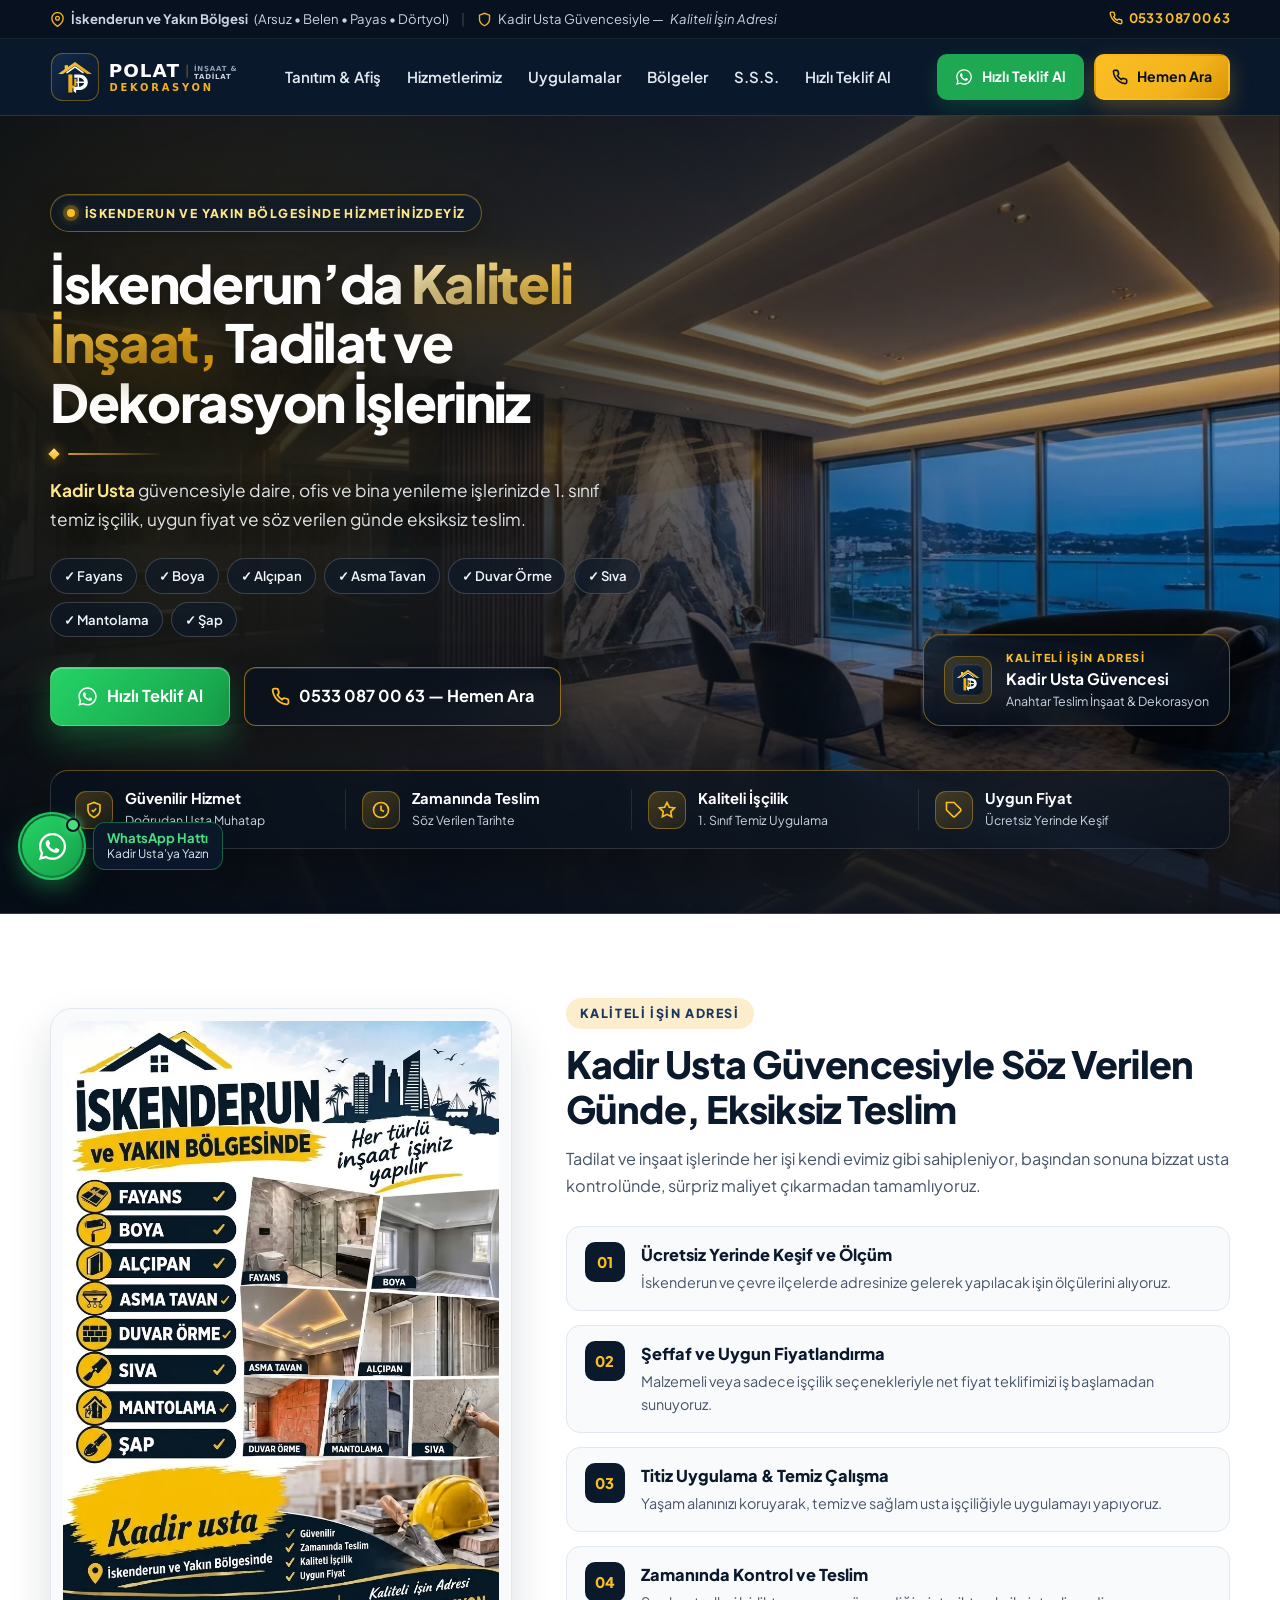
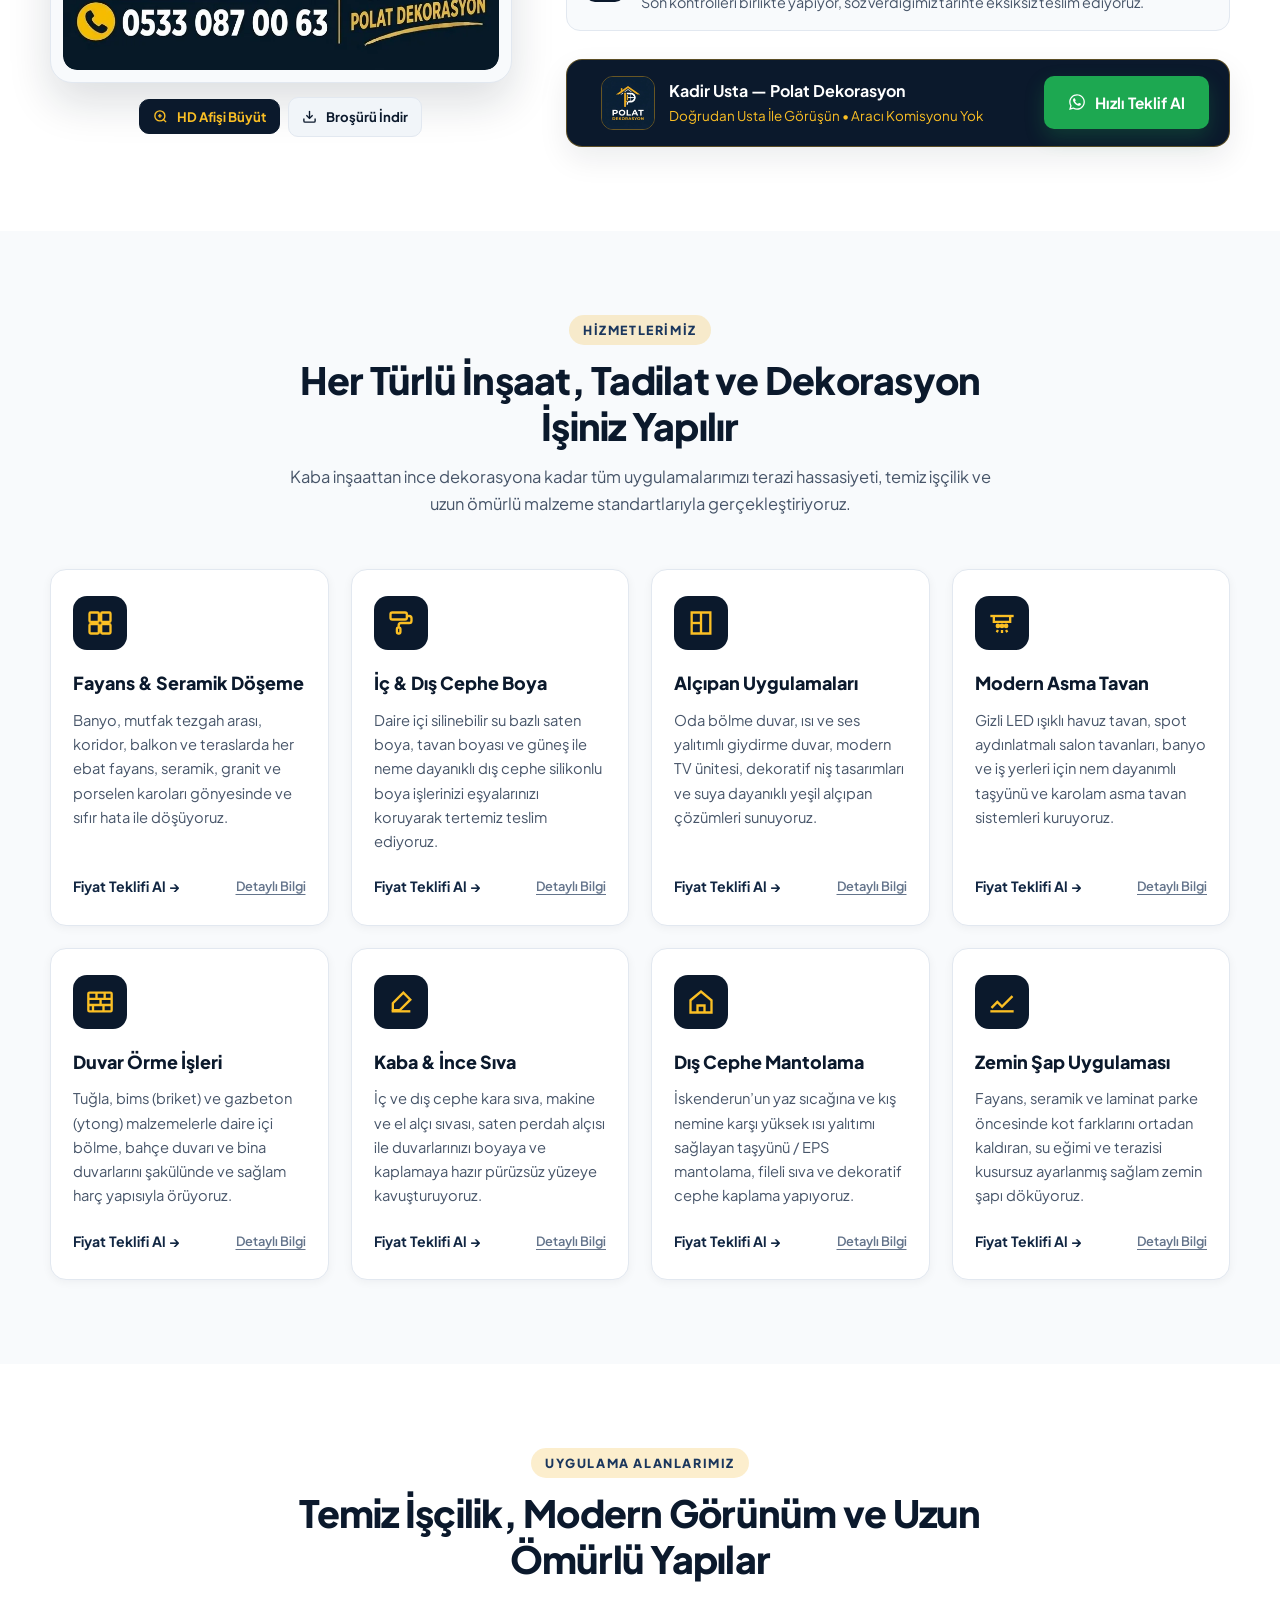
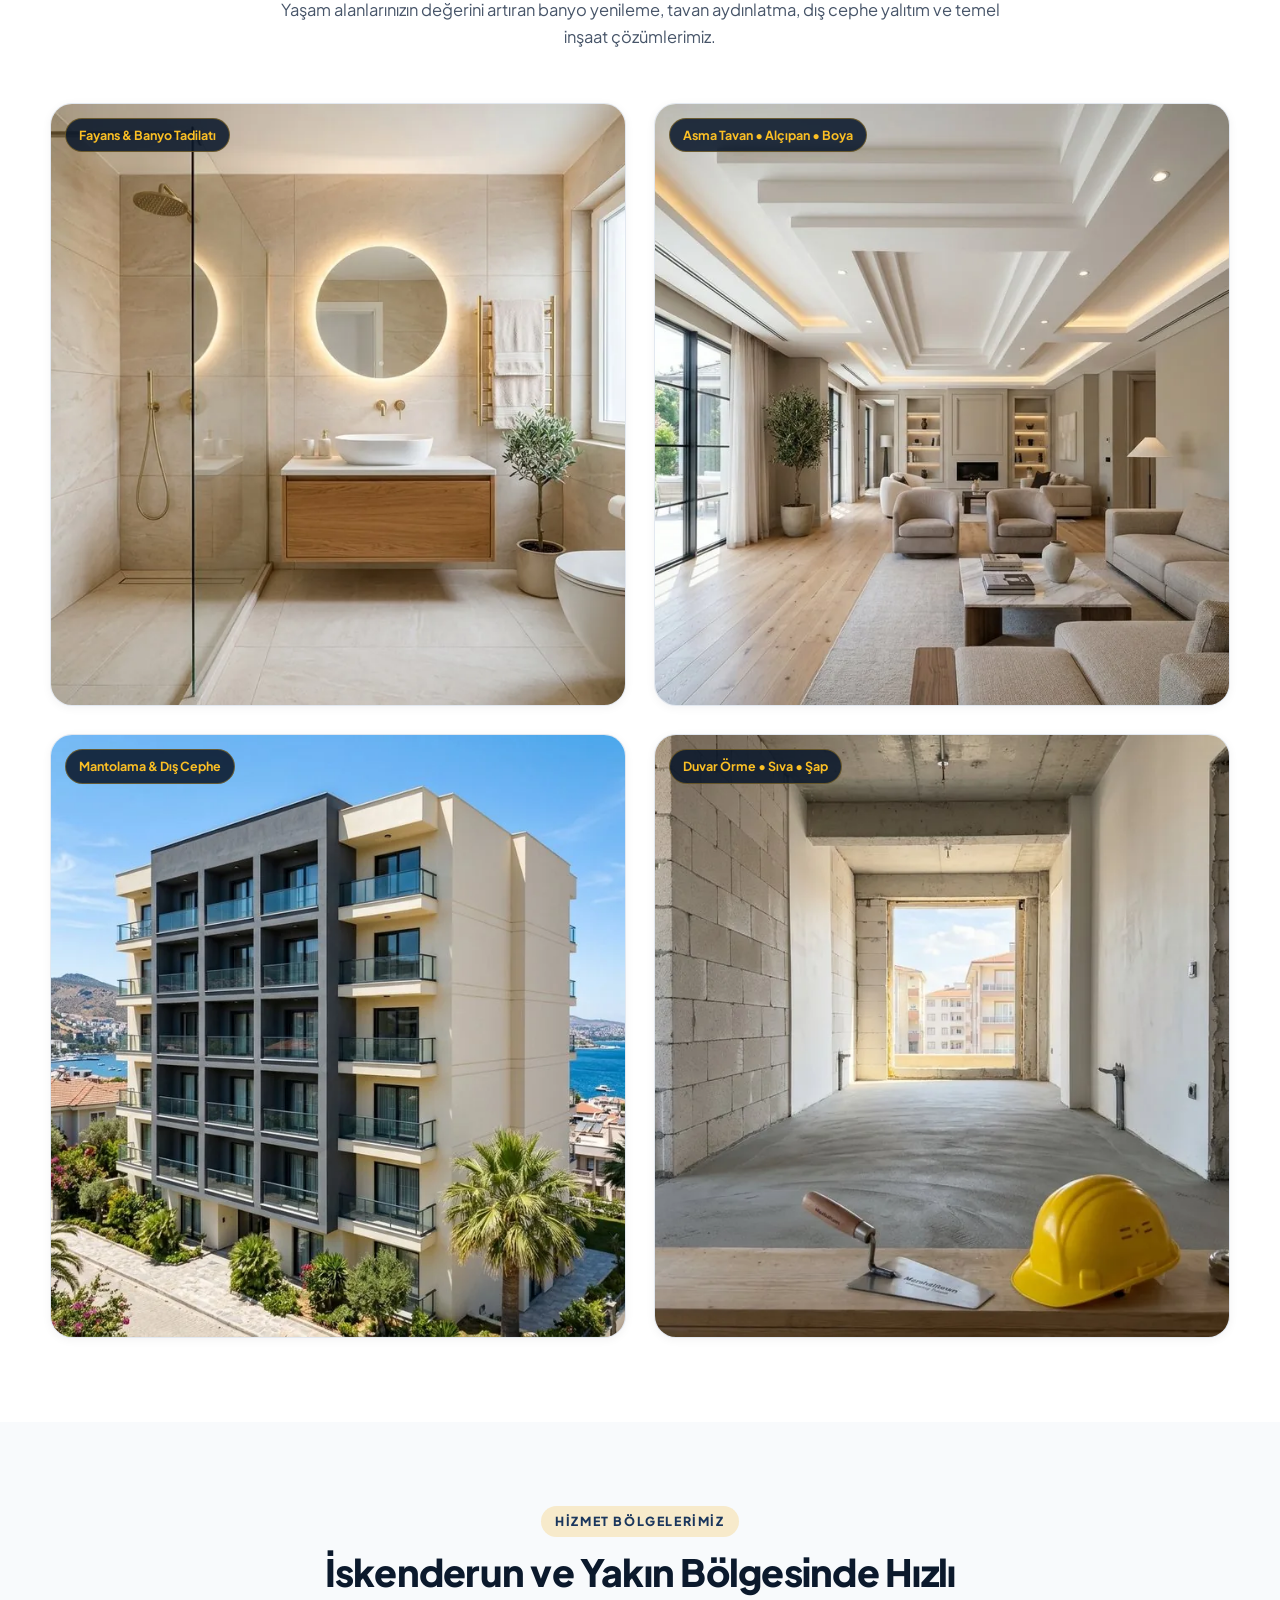
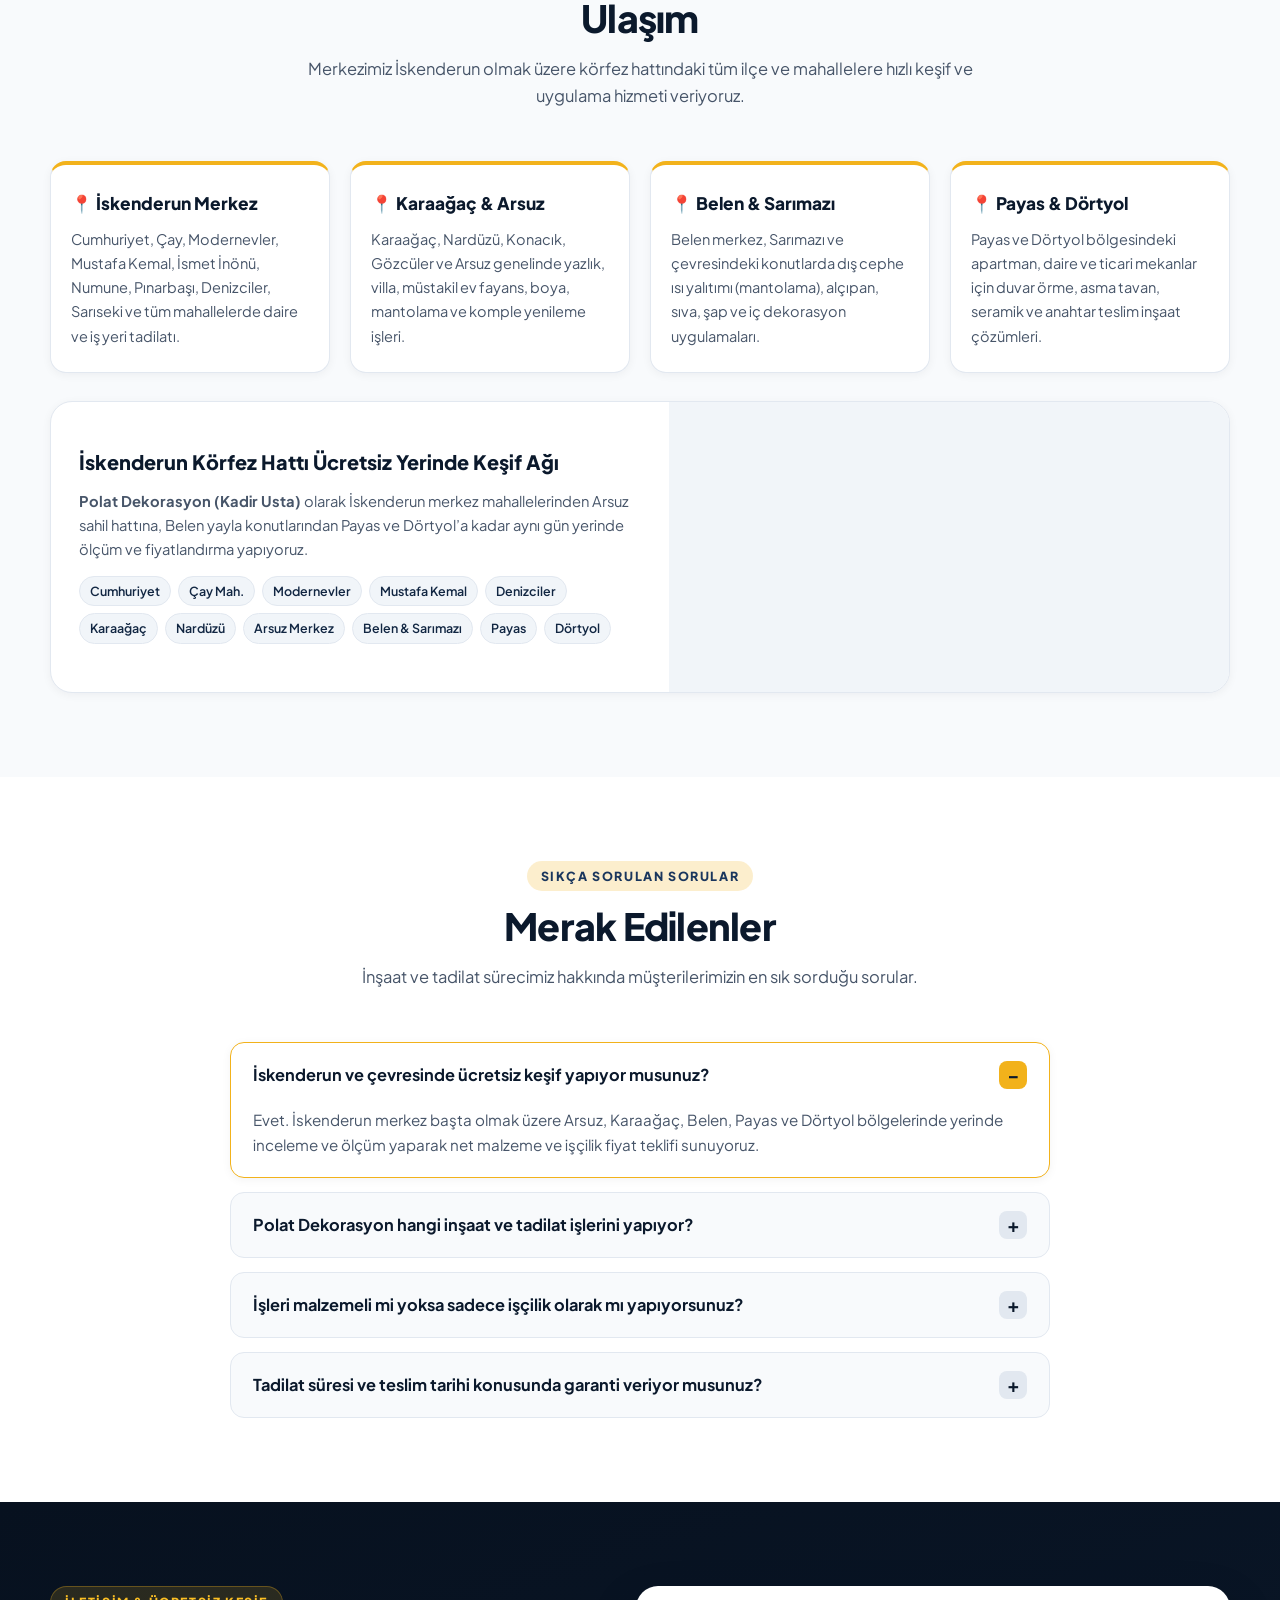
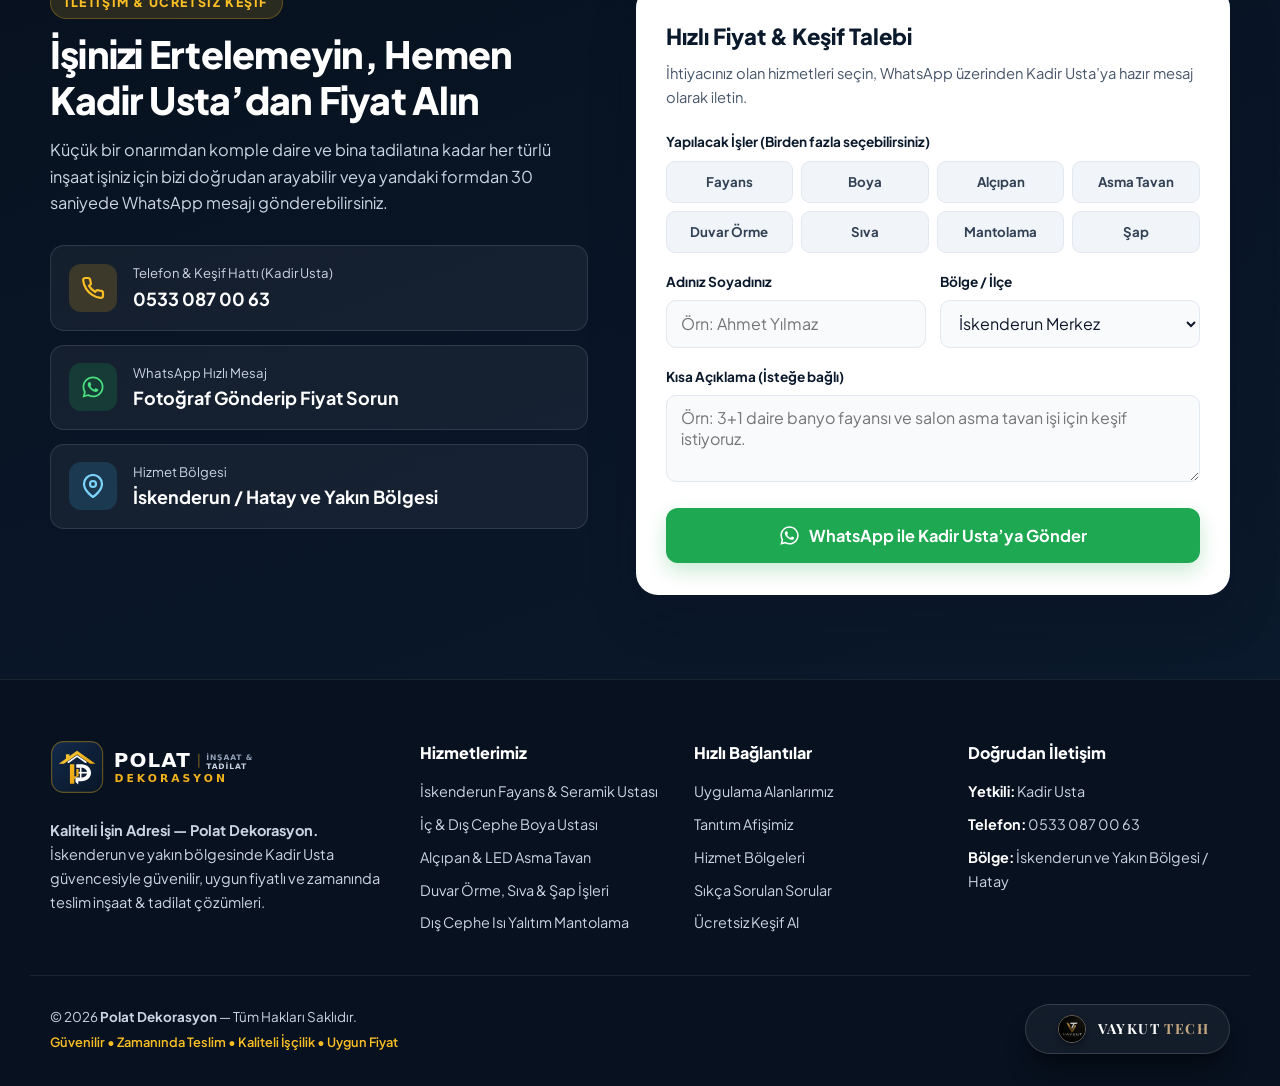
==== commit 3a4850ad: "SEO & Core Web Vitals upgrade: WebP next-gen images, 4 İskenderun local service pages, map & live Sc" ====
--- a/index.html
+++ b/index.html
@@ -7,11 +7,11 @@
 
   <!-- Primary SEO Meta Tags -->
   <title>Polat Dekorasyon İskenderun | Fayans, Boya, Alçıpan, Tadilat &amp; İnşaat - Kadir Usta</title>
-  <meta name="description" content="İskenderun ve yakın bölgesinde (Arsuz, Belen, Payas, Dörtyol) fayans, boya, alçıpan, asma tavan, duvar örme, sıva, mantolama ve şap işleri. Kadir Usta güvencesiyle kaliteli işçilik, uygun fiyat ve zamanında teslim. Hemen arayın: 0533 087 00 63" />
-  <meta name="keywords" content="Polat Dekorasyon, Polat Dekarasyon, İskenderun tadilat, İskenderun dekorasyon, İskenderun fayans ustası, İskenderun boya ustası, İskenderun alçıpan asma tavan, İskenderun mantolama, İskenderun sıva şap duvar örme, Kadir Usta İskenderun, Arsuz tadilat ustası, Belen inşaat ustası" />
+  <meta name="description" content="İskenderun ve yakın bölgesinde (Arsuz, Karaağaç, Belen, Payas, Dörtyol) fayans, boya, alçıpan, asma tavan, duvar örme, sıva, mantolama ve şap işleri. Kadir Usta güvencesiyle kaliteli işçilik, uygun fiyat ve zamanında teslim. Hemen arayın: 0533 087 00 63" />
+  <meta name="keywords" content="Polat Dekorasyon, Polat Dekarasyon, İskenderun tadilat, İskenderun dekorasyon, İskenderun fayans ustası, İskenderun boya ustası, İskenderun alçıpan asma tavan, İskenderun mantolama, İskenderun sıva şap duvar örme, Kadir Usta İskenderun, Arsuz tadilat ustası, Karaağaç fayans ustası, Belen inşaat ustası" />
   <meta name="author" content="Polat Dekorasyon - Kadir Usta" />
   <meta name="robots" content="index, follow, max-image-preview:large, max-snippet:-1, max-video-preview:-1" />
-  <link rel="canonical" href="https://polatdekorasyon.com/" />
+  <link rel="canonical" href="https://volkanaykut.github.io/polat-dekorasyon/" />
 
   <!-- Local / Geo SEO Meta Tags (İskenderun, Hatay) -->
   <meta name="geo.region" content="TR-31" />
@@ -26,8 +26,8 @@
   <meta property="og:site_name" content="Polat Dekorasyon İskenderun" />
   <meta property="og:title" content="Polat Dekorasyon İskenderun | Her Türlü İnşaat &amp; Tadilat İşiniz Yapılır" />
   <meta property="og:description" content="Kadir Usta güvencesiyle İskenderun ve yakın bölgesinde fayans, boya, alçıpan, asma tavan, duvar örme, sıva, mantolama ve şap hizmetleri. Tel: 0533 087 00 63" />
-  <meta property="og:url" content="https://polatdekorasyon.com/" />
-  <meta property="og:image" content="https://polatdekorasyon.com/assets/polat-dekorasyon-logo.jpg" />
+  <meta property="og:url" content="https://volkanaykut.github.io/polat-dekorasyon/" />
+  <meta property="og:image" content="https://volkanaykut.github.io/polat-dekorasyon/assets/polat-dekorasyon-logo.jpg" />
   <meta property="og:image:width" content="800" />
   <meta property="og:image:height" content="800" />
   <meta property="og:image:alt" content="Polat Dekorasyon - Kaliteli İşin Adresi - İskenderun" />
@@ -36,10 +36,11 @@
   <meta name="twitter:card" content="summary_large_image" />
   <meta name="twitter:title" content="Polat Dekorasyon İskenderun | Kadir Usta - 0533 087 00 63" />
   <meta name="twitter:description" content="İskenderun ve çevresinde fayans, boya, alçıpan, asma tavan, duvar örme, sıva, mantolama ve şap işleriniz güvenle yapılır." />
-  <meta name="twitter:image" content="https://polatdekorasyon.com/assets/polat-dekorasyon-logo.jpg" />
-
-  <!-- Theme & Icons -->
+  <meta name="twitter:image" content="https://volkanaykut.github.io/polat-dekorasyon/assets/polat-dekorasyon-logo.jpg" />
+
+  <!-- Theme, Preload LCP Hero Image & Icons -->
   <meta name="theme-color" content="#0B192C" />
+  <link rel="preload" as="image" href="assets/hero-luxury-interior.webp" type="image/webp" fetchpriority="high" />
   <link rel="icon" type="image/svg+xml" href="assets/favicon.svg" />
   <link rel="apple-touch-icon" href="assets/polat-dekorasyon-logo.jpg" />
   <link rel="manifest" href="site.webmanifest" />
@@ -50,7 +51,7 @@
   <link href="https://fonts.googleapis.com/css2?family=Playfair+Display:wght@700&family=Plus+Jakarta+Sans:wght@400;500;600;700;800&display=swap" rel="stylesheet" />
 
   <!-- Main Stylesheet -->
-  <link rel="stylesheet" href="styles.css?v=10" />
+  <link rel="stylesheet" href="styles.css?v=12" />
 
   <!-- Structured Data (Schema.org JSON-LD for Google Local Pack & Rich Snippets) -->
   <script type="application/ld+json">
@@ -58,8 +59,18 @@
     "@context": "https://schema.org",
     "@graph": [
       {
+        "@type": "WebSite",
+        "@id": "https://volkanaykut.github.io/polat-dekorasyon/#website",
+        "url": "https://volkanaykut.github.io/polat-dekorasyon/",
+        "name": "Polat Dekorasyon İskenderun",
+        "inLanguage": "tr-TR",
+        "publisher": {
+          "@id": "https://volkanaykut.github.io/polat-dekorasyon/#business"
+        }
+      },
+      {
         "@type": ["HomeAndConstructionBusiness", "GeneralContractor"],
-        "@id": "https://polatdekorasyon.com/#business",
+        "@id": "https://volkanaykut.github.io/polat-dekorasyon/#business",
         "name": "Polat Dekorasyon",
         "alternateName": [
           "Polat Dekarasyon",
@@ -68,13 +79,16 @@
         ],
         "slogan": "Kaliteli İşin Adresi",
         "description": "İskenderun ve yakın bölgesinde fayans, boya, alçıpan, asma tavan, duvar örme, sıva, mantolama ve şap başta olmak üzere her türlü inşaat ve tadilat işleri Kadir Usta güvencesiyle yapılır.",
-        "url": "https://polatdekorasyon.com/",
+        "url": "https://volkanaykut.github.io/polat-dekorasyon/",
         "telephone": "+905330870063",
         "priceRange": "₺₺",
-        "logo": "https://polatdekorasyon.com/assets/polat-dekorasyon-logo.jpg",
+        "hasMap": "https://www.google.com/maps?q=%C4%B0skenderun,+Hatay",
+        "logo": "https://volkanaykut.github.io/polat-dekorasyon/assets/polat-dekorasyon-logo.jpg",
         "image": [
-          "https://polatdekorasyon.com/assets/hero-ic-mekan-dekorasyon.jpg",
-          "https://polatdekorasyon.com/assets/polat-dekorasyon-afis-hd.jpg"
+          "https://volkanaykut.github.io/polat-dekorasyon/assets/hero-luxury-interior.jpg",
+          "https://volkanaykut.github.io/polat-dekorasyon/assets/polat-dekorasyon-afis-hd.jpg",
+          "https://volkanaykut.github.io/polat-dekorasyon/assets/iskenderun-fayans-seramik.jpg",
+          "https://volkanaykut.github.io/polat-dekorasyon/assets/iskenderun-asma-tavan-alcipan.jpg"
         ],
         "founder": {
           "@type": "Person",
@@ -85,6 +99,7 @@
           "@type": "PostalAddress",
           "addressLocality": "İskenderun",
           "addressRegion": "Hatay",
+          "postalCode": "31200",
           "addressCountry": "TR"
         },
         "geo": {
@@ -92,9 +107,20 @@
           "latitude": 36.5872,
           "longitude": 36.1735
         },
+        "knowsAbout": [
+          "Fayans ve Seramik Döşeme",
+          "Banyo ve Mutfak Tadilatı",
+          "İç ve Dış Cephe Boya",
+          "Alçıpan Bölme Duvar",
+          "Gizli LED Asma Tavan",
+          "Dış Cephe Isı Yalıtım Mantolama",
+          "Duvar Örme, Kaba ve İnce Sıva",
+          "Zemin Şap Uygulaması"
+        ],
         "areaServed": [
           { "@type": "City", "name": "İskenderun" },
           { "@type": "City", "name": "Arsuz" },
+          { "@type": "Place", "name": "Karaağaç, Arsuz" },
           { "@type": "City", "name": "Belen" },
           { "@type": "City", "name": "Payas" },
           { "@type": "City", "name": "Dörtyol" },
@@ -112,20 +138,20 @@
           "@type": "OfferCatalog",
           "name": "İnşaat, Tadilat ve Dekorasyon Hizmetleri",
           "itemListElement": [
-            { "@type": "Offer", "itemOffered": { "@type": "Service", "name": "Fayans ve Seramik Döşeme" } },
-            { "@type": "Offer", "itemOffered": { "@type": "Service", "name": "İç ve Dış Cephe Boya Uygulaması" } },
-            { "@type": "Offer", "itemOffered": { "@type": "Service", "name": "Alçıpan Bölme Duvar ve Tasarım" } },
-            { "@type": "Offer", "itemOffered": { "@type": "Service", "name": "LED Işıklı Asma Tavan Uygulaması" } },
-            { "@type": "Offer", "itemOffered": { "@type": "Service", "name": "Tuğla ve Bims Duvar Örme" } },
-            { "@type": "Offer", "itemOffered": { "@type": "Service", "name": "Kaba ve İnce Sıva İşleri" } },
-            { "@type": "Offer", "itemOffered": { "@type": "Service", "name": "Dış Cephe Mantolama ve Isı Yalıtımı" } },
-            { "@type": "Offer", "itemOffered": { "@type": "Service", "name": "Zemin Şap Uygulaması" } }
+            { "@type": "Offer", "itemOffered": { "@type": "Service", "name": "İskenderun Fayans ve Seramik Döşeme", "url": "https://volkanaykut.github.io/polat-dekorasyon/iskenderun-fayans-seramik-ustasi.html" } },
+            { "@type": "Offer", "itemOffered": { "@type": "Service", "name": "İskenderun İç ve Dış Cephe Boya Uygulaması", "url": "https://volkanaykut.github.io/polat-dekorasyon/iskenderun-boya-dis-cephe-mantolama.html" } },
+            { "@type": "Offer", "itemOffered": { "@type": "Service", "name": "İskenderun Alçıpan Bölme Duvar ve Tasarım", "url": "https://volkanaykut.github.io/polat-dekorasyon/iskenderun-alcipan-asma-tavan.html" } },
+            { "@type": "Offer", "itemOffered": { "@type": "Service", "name": "İskenderun LED Işıklı Asma Tavan Uygulaması", "url": "https://volkanaykut.github.io/polat-dekorasyon/iskenderun-alcipan-asma-tavan.html" } },
+            { "@type": "Offer", "itemOffered": { "@type": "Service", "name": "İskenderun Tuğla ve Bims Duvar Örme", "url": "https://volkanaykut.github.io/polat-dekorasyon/iskenderun-duvar-orme-siva-sap.html" } },
+            { "@type": "Offer", "itemOffered": { "@type": "Service", "name": "İskenderun Kaba ve İnce Sıva İşleri", "url": "https://volkanaykut.github.io/polat-dekorasyon/iskenderun-duvar-orme-siva-sap.html" } },
+            { "@type": "Offer", "itemOffered": { "@type": "Service", "name": "İskenderun Dış Cephe Mantolama ve Isı Yalıtımı", "url": "https://volkanaykut.github.io/polat-dekorasyon/iskenderun-boya-dis-cephe-mantolama.html" } },
+            { "@type": "Offer", "itemOffered": { "@type": "Service", "name": "İskenderun Zemin Şap Uygulaması", "url": "https://volkanaykut.github.io/polat-dekorasyon/iskenderun-duvar-orme-siva-sap.html" } }
           ]
         }
       },
       {
         "@type": "FAQPage",
-        "@id": "https://polatdekorasyon.com/#faq",
+        "@id": "https://volkanaykut.github.io/polat-dekorasyon/#faq",
         "mainEntity": [
           {
             "@type": "Question",
@@ -250,14 +276,17 @@
     <!-- LUXURY ARCHITECTURAL HERO SECTION -->
     <section class="hero">
       <div class="hero-bg" aria-hidden="true">
-        <img
-          src="assets/hero-luxury-interior.jpg"
-          alt="Polat Dekorasyon İskenderun lüks asma tavan, mermer fayans ve modern iç mekan dekorasyon uygulaması"
-          width="1376"
-          height="768"
-          fetchpriority="high"
-          class="hero-bg-img"
-        />
+        <picture>
+          <source srcset="assets/hero-luxury-interior.webp" type="image/webp" />
+          <img
+            src="assets/hero-luxury-interior.jpg"
+            alt="Polat Dekorasyon İskenderun lüks asma tavan, mermer fayans ve modern iç mekan dekorasyon uygulaması"
+            width="1376"
+            height="768"
+            fetchpriority="high"
+            class="hero-bg-img"
+          />
+        </picture>
         <div class="hero-overlay"></div>
       </div>
 
@@ -371,13 +400,16 @@
         <div class="poster-showcase">
           <div class="poster-frame poster-frame-light">
             <button type="button" class="poster-zoom-trigger" id="openPosterModal" aria-label="Polat Dekorasyon tanıtım afişini tam ekran büyüt">
-              <img
-                src="assets/polat-dekorasyon-afis-hd.jpg"
-                alt="Polat Dekorasyon Kadir Usta İskenderun ve Yakın Bölgesinde İnşaat ve Tadilat Hizmetleri Tanıtım Afişi"
-                width="848"
-                height="1264"
-                decoding="async"
-              />
+              <picture>
+                <source srcset="assets/polat-dekorasyon-afis-hd.webp" type="image/webp" />
+                <img
+                  src="assets/polat-dekorasyon-afis-hd.jpg"
+                  alt="Polat Dekorasyon Kadir Usta İskenderun ve Yakın Bölgesinde İnşaat ve Tadilat Hizmetleri Tanıtım Afişi"
+                  width="848"
+                  height="1264"
+                  decoding="async"
+                />
+              </picture>
             </button>
           </div>
           <div class="poster-actions">
@@ -436,7 +468,10 @@
 
           <div class="master-cta-box">
             <div class="master-meta">
-              <img src="assets/polat-dekorasyon-logo.jpg" alt="Polat Dekorasyon Amblem" width="60" height="60" loading="lazy" />
+              <picture>
+                <source srcset="assets/polat-dekorasyon-logo.webp" type="image/webp" />
+                <img src="assets/polat-dekorasyon-logo.jpg" alt="Polat Dekorasyon Amblem" width="60" height="60" loading="lazy" />
+              </picture>
               <div>
                 <strong>Kadir Usta — Polat Dekorasyon</strong>
                 <span>Doğrudan Usta İle Görüşün • Aracı Komisyonu Yok</span>
@@ -468,11 +503,14 @@
             <div class="service-icon" aria-hidden="true">
               <svg width="28" height="28" viewBox="0 0 24 24" fill="none" stroke="currentColor" stroke-width="2"><rect x="3" y="3" width="8" height="8" rx="1"/><rect x="13" y="3" width="8" height="8" rx="1"/><rect x="3" y="13" width="8" height="8" rx="1"/><rect x="13" y="13" width="8" height="8" rx="1"/></svg>
             </div>
-            <h3 class="service-title">Fayans &amp; Seramik Döşeme</h3>
+            <h3 class="service-title"><a href="iskenderun-fayans-seramik-ustasi.html">Fayans &amp; Seramik Döşeme</a></h3>
             <p class="service-text">
               Banyo, mutfak tezgah arası, koridor, balkon ve teraslarda her ebat fayans, seramik, granit ve porselen karoları gönyesinde ve sıfır hata ile döşüyoruz.
             </p>
-            <a href="#hizli-teklif" class="service-cta js-quote-jump" data-service="Fayans & Seramik">Fiyat Teklifi Al →</a>
+            <div class="service-links-row">
+              <a href="#hizli-teklif" class="service-cta js-quote-jump" data-service="Fayans & Seramik">Fiyat Teklifi Al →</a>
+              <a href="iskenderun-fayans-seramik-ustasi.html" class="service-detail-link">Detaylı Bilgi</a>
+            </div>
           </article>
 
           <!-- 2. BOYA -->
@@ -480,11 +518,14 @@
             <div class="service-icon" aria-hidden="true">
               <svg width="28" height="28" viewBox="0 0 24 24" fill="none" stroke="currentColor" stroke-width="2"><rect x="3" y="3" width="14" height="6" rx="1.5"/><path d="M17 6h2a2 2 0 0 1 2 2v2a2 2 0 0 1-2 2h-7a2 2 0 0 0-2 2v2"/><rect x="8.5" y="16" width="3" height="5" rx="1"/></svg>
             </div>
-            <h3 class="service-title">İç &amp; Dış Cephe Boya</h3>
+            <h3 class="service-title"><a href="iskenderun-boya-dis-cephe-mantolama.html">İç &amp; Dış Cephe Boya</a></h3>
             <p class="service-text">
               Daire içi silinebilir su bazlı saten boya, tavan boyası ve güneş ile neme dayanıklı dış cephe silikonlu boya işlerinizi eşyalarınızı koruyarak tertemiz teslim ediyoruz.
             </p>
-            <a href="#hizli-teklif" class="service-cta js-quote-jump" data-service="Boya Uygulaması">Fiyat Teklifi Al →</a>
+            <div class="service-links-row">
+              <a href="#hizli-teklif" class="service-cta js-quote-jump" data-service="Boya Uygulaması">Fiyat Teklifi Al →</a>
+              <a href="iskenderun-boya-dis-cephe-mantolama.html" class="service-detail-link">Detaylı Bilgi</a>
+            </div>
           </article>
 
           <!-- 3. ALÇIPAN -->
@@ -492,11 +533,14 @@
             <div class="service-icon" aria-hidden="true">
               <svg width="28" height="28" viewBox="0 0 24 24" fill="none" stroke="currentColor" stroke-width="2"><path d="M4 3h16v18H4z"/><path d="M12 3v18"/><path d="M4 12h8"/></svg>
             </div>
-            <h3 class="service-title">Alçıpan Uygulamaları</h3>
+            <h3 class="service-title"><a href="iskenderun-alcipan-asma-tavan.html">Alçıpan Uygulamaları</a></h3>
             <p class="service-text">
               Oda bölme duvar, ısı ve ses yalıtımlı giydirme duvar, modern TV ünitesi, dekoratif niş tasarımları ve suya dayanıklı yeşil alçıpan çözümleri sunuyoruz.
             </p>
-            <a href="#hizli-teklif" class="service-cta js-quote-jump" data-service="Alçıpan">Fiyat Teklifi Al →</a>
+            <div class="service-links-row">
+              <a href="#hizli-teklif" class="service-cta js-quote-jump" data-service="Alçıpan">Fiyat Teklifi Al →</a>
+              <a href="iskenderun-alcipan-asma-tavan.html" class="service-detail-link">Detaylı Bilgi</a>
+            </div>
           </article>
 
           <!-- 4. ASMA TAVAN -->
@@ -504,11 +548,14 @@
             <div class="service-icon" aria-hidden="true">
               <svg width="28" height="28" viewBox="0 0 24 24" fill="none" stroke="currentColor" stroke-width="2"><path d="M2 6h20"/><path d="M5 6v5h14V6"/><circle cx="8.5" cy="14.5" r="1"/><circle cx="12" cy="14.5" r="1"/><circle cx="15.5" cy="14.5" r="1"/><path d="M8.5 18l-1 2M12 18v2.5M15.5 18l1 2"/></svg>
             </div>
-            <h3 class="service-title">Modern Asma Tavan</h3>
+            <h3 class="service-title"><a href="iskenderun-alcipan-asma-tavan.html">Modern Asma Tavan</a></h3>
             <p class="service-text">
               Gizli LED ışıklı havuz tavan, spot aydınlatmalı salon tavanları, banyo ve iş yerleri için nem dayanımlı taşyünü ve karolam asma tavan sistemleri kuruyoruz.
             </p>
-            <a href="#hizli-teklif" class="service-cta js-quote-jump" data-service="Asma Tavan">Fiyat Teklifi Al →</a>
+            <div class="service-links-row">
+              <a href="#hizli-teklif" class="service-cta js-quote-jump" data-service="Asma Tavan">Fiyat Teklifi Al →</a>
+              <a href="iskenderun-alcipan-asma-tavan.html" class="service-detail-link">Detaylı Bilgi</a>
+            </div>
           </article>
 
           <!-- 5. DUVAR ÖRME -->
@@ -516,11 +563,14 @@
             <div class="service-icon" aria-hidden="true">
               <svg width="28" height="28" viewBox="0 0 24 24" fill="none" stroke="currentColor" stroke-width="2"><rect x="2" y="4" width="20" height="16" rx="1"/><path d="M2 9.3h20M2 14.6h20M9 4v5.3M16 4v5.3M12.5 9.3v5.3M6 14.6V20M15 14.6V20"/></svg>
             </div>
-            <h3 class="service-title">Duvar Örme İşleri</h3>
+            <h3 class="service-title"><a href="iskenderun-duvar-orme-siva-sap.html">Duvar Örme İşleri</a></h3>
             <p class="service-text">
               Tuğla, bims (briket) ve gazbeton (ytong) malzemelerle daire içi bölme, bahçe duvarı ve bina duvarlarını şakülünde ve sağlam harç yapısıyla örüyoruz.
             </p>
-            <a href="#hizli-teklif" class="service-cta js-quote-jump" data-service="Duvar Örme">Fiyat Teklifi Al →</a>
+            <div class="service-links-row">
+              <a href="#hizli-teklif" class="service-cta js-quote-jump" data-service="Duvar Örme">Fiyat Teklifi Al →</a>
+              <a href="iskenderun-duvar-orme-siva-sap.html" class="service-detail-link">Detaylı Bilgi</a>
+            </div>
           </article>
 
           <!-- 6. SIVA -->
@@ -528,11 +578,14 @@
             <div class="service-icon" aria-hidden="true">
               <svg width="28" height="28" viewBox="0 0 24 24" fill="none" stroke="currentColor" stroke-width="2"><path d="M14 4l6 6-9 9H5v-6l9-9z"/><path d="M4 20h16"/></svg>
             </div>
-            <h3 class="service-title">Kaba &amp; İnce Sıva</h3>
+            <h3 class="service-title"><a href="iskenderun-duvar-orme-siva-sap.html">Kaba &amp; İnce Sıva</a></h3>
             <p class="service-text">
               İç ve dış cephe kara sıva, makine ve el alçı sıvası, saten perdah alçısı ile duvarlarınızı boyaya ve kaplamaya hazır pürüzsüz yüzeye kavuşturuyoruz.
             </p>
-            <a href="#hizli-teklif" class="service-cta js-quote-jump" data-service="Sıva İşleri">Fiyat Teklifi Al →</a>
+            <div class="service-links-row">
+              <a href="#hizli-teklif" class="service-cta js-quote-jump" data-service="Sıva İşleri">Fiyat Teklifi Al →</a>
+              <a href="iskenderun-duvar-orme-siva-sap.html" class="service-detail-link">Detaylı Bilgi</a>
+            </div>
           </article>
 
           <!-- 7. MANTOLAMA -->
@@ -540,11 +593,14 @@
             <div class="service-icon" aria-hidden="true">
               <svg width="28" height="28" viewBox="0 0 24 24" fill="none" stroke="currentColor" stroke-width="2"><path d="M3 10.5L12 3l9 7.5V21H3V10.5z"/><path d="M9 21v-6h6v6"/></svg>
             </div>
-            <h3 class="service-title">Dış Cephe Mantolama</h3>
+            <h3 class="service-title"><a href="iskenderun-boya-dis-cephe-mantolama.html">Dış Cephe Mantolama</a></h3>
             <p class="service-text">
               İskenderun’un yaz sıcağına ve kış nemine karşı yüksek ısı yalıtımı sağlayan taşyünü / EPS mantolama, fileli sıva ve dekoratif cephe kaplama yapıyoruz.
             </p>
-            <a href="#hizli-teklif" class="service-cta js-quote-jump" data-service="Mantolama">Fiyat Teklifi Al →</a>
+            <div class="service-links-row">
+              <a href="#hizli-teklif" class="service-cta js-quote-jump" data-service="Mantolama">Fiyat Teklifi Al →</a>
+              <a href="iskenderun-boya-dis-cephe-mantolama.html" class="service-detail-link">Detaylı Bilgi</a>
+            </div>
           </article>
 
           <!-- 8. ŞAP -->
@@ -552,11 +608,14 @@
             <div class="service-icon" aria-hidden="true">
               <svg width="28" height="28" viewBox="0 0 24 24" fill="none" stroke="currentColor" stroke-width="2"><path d="M3 17l5-5 4 4 9-9"/><path d="M2 20h20"/></svg>
             </div>
-            <h3 class="service-title">Zemin Şap Uygulaması</h3>
+            <h3 class="service-title"><a href="iskenderun-duvar-orme-siva-sap.html">Zemin Şap Uygulaması</a></h3>
             <p class="service-text">
               Fayans, seramik ve laminat parke öncesinde kot farklarını ortadan kaldıran, su eğimi ve terazisi kusursuz ayarlanmış sağlam zemin şapı döküyoruz.
             </p>
-            <a href="#hizli-teklif" class="service-cta js-quote-jump" data-service="Şap Uygulaması">Fiyat Teklifi Al →</a>
+            <div class="service-links-row">
+              <a href="#hizli-teklif" class="service-cta js-quote-jump" data-service="Şap Uygulaması">Fiyat Teklifi Al →</a>
+              <a href="iskenderun-duvar-orme-siva-sap.html" class="service-detail-link">Detaylı Bilgi</a>
+            </div>
           </article>
         </div>
       </div>
@@ -575,74 +634,90 @@
 
         <div class="showcase-grid">
           <article class="showcase-card">
-            <div class="showcase-img-wrap">
-              <img
-                src="assets/iskenderun-fayans-seramik.jpg"
-                alt="İskenderun banyo fayans ve seramik döşeme işçiliği - Polat Dekorasyon"
-                width="960"
-                height="717"
-                loading="lazy"
-                decoding="async"
-              />
+            <a href="iskenderun-fayans-seramik-ustasi.html" class="showcase-img-wrap" aria-label="İskenderun Fayans ve Seramik Ustası detay sayfası">
+              <picture>
+                <source srcset="assets/iskenderun-fayans-seramik.webp" type="image/webp" />
+                <img
+                  src="assets/iskenderun-fayans-seramik.jpg"
+                  alt="İskenderun banyo fayans ve seramik döşeme işçiliği - Polat Dekorasyon"
+                  width="960"
+                  height="717"
+                  loading="lazy"
+                  decoding="async"
+                />
+              </picture>
               <span class="showcase-tag">Fayans &amp; Banyo Tadilatı</span>
-            </div>
+            </a>
             <div class="showcase-body">
-              <h3>Banyo, Mutfak ve Zemin Seramik Uygulamaları</h3>
+              <h3><a href="iskenderun-fayans-seramik-ustasi.html">Banyo, Mutfak ve Zemin Seramik Uygulamaları</a></h3>
               <p>Su yalıtımı, doğru akıntı eğimi ve ince derz hizalamasıyla hem şık hem yıllarca sorunsuz kullanılan ıslak hacimler.</p>
+              <a href="iskenderun-fayans-seramik-ustasi.html" class="showcase-link">Fayans &amp; Seramik Detayları →</a>
             </div>
           </article>
 
           <article class="showcase-card">
-            <div class="showcase-img-wrap">
-              <img
-                src="assets/iskenderun-asma-tavan-alcipan.jpg"
-                alt="İskenderun gizli LED ışıklı asma tavan, alçıpan ve saten boya uygulaması"
-                width="960"
-                height="717"
-                loading="lazy"
-                decoding="async"
-              />
+            <a href="iskenderun-alcipan-asma-tavan.html" class="showcase-img-wrap" aria-label="İskenderun Alçıpan ve Asma Tavan Ustası detay sayfası">
+              <picture>
+                <source srcset="assets/iskenderun-asma-tavan-alcipan.webp" type="image/webp" />
+                <img
+                  src="assets/iskenderun-asma-tavan-alcipan.jpg"
+                  alt="İskenderun gizli LED ışıklı asma tavan, alçıpan ve saten boya uygulaması"
+                  width="960"
+                  height="717"
+                  loading="lazy"
+                  decoding="async"
+                />
+              </picture>
               <span class="showcase-tag">Asma Tavan • Alçıpan • Boya</span>
-            </div>
+            </a>
             <div class="showcase-body">
-              <h3>Gizli Işıklı Asma Tavan ve İç Mekan Yenileme</h3>
+              <h3><a href="iskenderun-alcipan-asma-tavan.html">Gizli Işıklı Asma Tavan ve İç Mekan Yenileme</a></h3>
               <p>Salon ve odalarınıza ferahlık katan modern LED havuz tavanlar, alçıpan TV üniteleri ve pürüzsüz saten boya işçiliği.</p>
+              <a href="iskenderun-alcipan-asma-tavan.html" class="showcase-link">Alçıpan &amp; Asma Tavan Detayları →</a>
             </div>
           </article>
 
           <article class="showcase-card">
-            <div class="showcase-img-wrap">
-              <img
-                src="assets/iskenderun-dis-cephe-mantolama-boya.jpg"
-                alt="İskenderun dış cephe mantolama, ısı yalıtımı ve bina boyama uygulaması"
-                width="960"
-                height="717"
-                loading="lazy"
-                decoding="async"
-              />
+            <a href="iskenderun-boya-dis-cephe-mantolama.html" class="showcase-img-wrap" aria-label="İskenderun Boya ve Dış Cephe Mantolama Ustası detay sayfası">
+              <picture>
+                <source srcset="assets/iskenderun-dis-cephe-mantolama-boya.webp" type="image/webp" />
+                <img
+                  src="assets/iskenderun-dis-cephe-mantolama-boya.jpg"
+                  alt="İskenderun dış cephe mantolama, ısı yalıtımı ve bina boyama uygulaması"
+                  width="960"
+                  height="717"
+                  loading="lazy"
+                  decoding="async"
+                />
+              </picture>
               <span class="showcase-tag">Mantolama &amp; Dış Cephe</span>
-            </div>
+            </a>
             <div class="showcase-body">
-              <h3>Bina Dış Cephe Mantolama ve Cephe Boyası</h3>
+              <h3><a href="iskenderun-boya-dis-cephe-mantolama.html">Bina Dış Cephe Mantolama ve Cephe Boyası</a></h3>
               <p>Klima ve yakıt giderlerinde yüksek tasarruf sağlayan, nem ve rutubeti önleyen dayanıklı dış cephe ısı yalıtımı.</p>
+              <a href="iskenderun-boya-dis-cephe-mantolama.html" class="showcase-link">Boya &amp; Mantolama Detayları →</a>
             </div>
           </article>
 
           <article class="showcase-card">
-            <div class="showcase-img-wrap">
-              <img
-                src="assets/iskenderun-duvar-orme-siva-sap.jpg"
-                alt="İskenderun duvar örme, sıva ve lazer terazili zemin şap işçiliği"
-                width="960"
-                height="717"
-                loading="lazy"
-                decoding="async"
-              />
+            <a href="iskenderun-duvar-orme-siva-sap.html" class="showcase-img-wrap" aria-label="İskenderun Duvar Örme, Sıva ve Şap Ustası detay sayfası">
+              <picture>
+                <source srcset="assets/iskenderun-duvar-orme-siva-sap.webp" type="image/webp" />
+                <img
+                  src="assets/iskenderun-duvar-orme-siva-sap.jpg"
+                  alt="İskenderun duvar örme, sıva ve lazer terazili zemin şap işçiliği"
+                  width="960"
+                  height="717"
+                  loading="lazy"
+                  decoding="async"
+                />
+              </picture>
               <span class="showcase-tag">Duvar Örme • Sıva • Şap</span>
-            </div>
+            </a>
             <div class="showcase-body">
-              <h3>Sağlam Alt Yapı: Duvar Örme, Sıva ve Şap</h3>
+              <h3><a href="iskenderun-duvar-orme-siva-sap.html">Sağlam Alt Yapı: Duvar Örme, Sıva ve Şap</a></h3>
               <p>Kusursuz son kat dekorasyonun temeli olan düzgün duvar örme, çatlama yapmayan sıva ve terazili şap uygulamaları.</p>
+              <a href="iskenderun-duvar-orme-siva-sap.html" class="showcase-link">Duvar Örme, Sıva &amp; Şap Detayları →</a>
             </div>
           </article>
         </div>
@@ -676,6 +751,37 @@
           <div class="area-card">
             <h3>📍 Payas &amp; Dörtyol</h3>
             <p>Payas ve Dörtyol bölgesindeki apartman, daire ve ticari mekanlar için duvar örme, asma tavan, seramik ve anahtar teslim inşaat çözümleri.</p>
+          </div>
+        </div>
+
+        <!-- Local SEO Geographic Map & Neighborhood Coverage Box -->
+        <div class="seo-map-card">
+          <div class="seo-map-info">
+            <h3>İskenderun Körfez Hattı Ücretsiz Yerinde Keşif Ağı</h3>
+            <p>
+              <strong>Polat Dekorasyon (Kadir Usta)</strong> olarak İskenderun merkez mahallelerinden Arsuz sahil hattına, Belen yayla konutlarından Payas ve Dörtyol’a kadar aynı gün yerinde ölçüm ve fiyatlandırma yapıyoruz.
+            </p>
+            <div class="seo-neighborhoods" aria-label="Hizmet Verilen Başlıca Mahalleler">
+              <span class="seo-neighborhood-tag">Cumhuriyet</span>
+              <span class="seo-neighborhood-tag">Çay Mah.</span>
+              <span class="seo-neighborhood-tag">Modernevler</span>
+              <span class="seo-neighborhood-tag">Mustafa Kemal</span>
+              <span class="seo-neighborhood-tag">Denizciler</span>
+              <span class="seo-neighborhood-tag">Karaağaç</span>
+              <span class="seo-neighborhood-tag">Nardüzü</span>
+              <span class="seo-neighborhood-tag">Arsuz Merkez</span>
+              <span class="seo-neighborhood-tag">Belen &amp; Sarımazı</span>
+              <span class="seo-neighborhood-tag">Payas</span>
+              <span class="seo-neighborhood-tag">Dörtyol</span>
+            </div>
+          </div>
+          <div class="seo-map-frame">
+            <iframe
+              src="https://www.google.com/maps?q=%C4%B0skenderun,+Hatay&amp;hl=tr&amp;z=11&amp;output=embed"
+              title="Polat Dekorasyon İskenderun ve Yakın Bölgesi Hizmet Haritası"
+              loading="lazy"
+              referrerpolicy="no-referrer-when-downgrade"
+            ></iframe>
           </div>
         </div>
       </div>
@@ -860,11 +966,11 @@
       <div class="footer-col">
         <h4>Hizmetlerimiz</h4>
         <ul>
-          <li><a href="#hizmetler">Fayans &amp; Seramik Döşeme</a></li>
-          <li><a href="#hizmetler">İç &amp; Dış Cephe Boya</a></li>
-          <li><a href="#hizmetler">Alçıpan &amp; Asma Tavan</a></li>
-          <li><a href="#hizmetler">Duvar Örme, Sıva &amp; Şap</a></li>
-          <li><a href="#hizmetler">Dış Cephe Mantolama</a></li>
+          <li><a href="iskenderun-fayans-seramik-ustasi.html">İskenderun Fayans &amp; Seramik Ustası</a></li>
+          <li><a href="iskenderun-boya-dis-cephe-mantolama.html">İç &amp; Dış Cephe Boya Ustası</a></li>
+          <li><a href="iskenderun-alcipan-asma-tavan.html">Alçıpan &amp; LED Asma Tavan</a></li>
+          <li><a href="iskenderun-duvar-orme-siva-sap.html">Duvar Örme, Sıva &amp; Şap İşleri</a></li>
+          <li><a href="iskenderun-boya-dis-cephe-mantolama.html">Dış Cephe Isı Yalıtım Mantolama</a></li>
         </ul>
       </div>
 
@@ -904,14 +1010,17 @@
         class="vaykut-badge"
         title="Vaykut Tech - Tasarım &amp; Yazılım"
       >
-        <img
-          src="assets/vaykut-tech.jpg"
-          alt="Vaykut Tech Logo"
-          width="28"
-          height="28"
-          decoding="async"
-          class="vaykut-badge-logo"
-        />
+        <picture>
+          <source srcset="assets/vaykut-tech.webp" type="image/webp" />
+          <img
+            src="assets/vaykut-tech.jpg"
+            alt="Vaykut Tech Logo"
+            width="28"
+            height="28"
+            decoding="async"
+            class="vaykut-badge-logo"
+          />
+        </picture>
         <span class="vaykut-badge-text">
           VAYKUT <span class="vaykut-badge-accent">TECH</span>
         </span>
@@ -956,10 +1065,13 @@
     <div class="lightbox-backdrop" id="closePosterBackdrop"></div>
     <div class="lightbox-content">
       <button type="button" class="lightbox-close" id="closePosterBtn" aria-label="Afiş önizlemesini kapat">&times;</button>
-      <img src="assets/polat-dekorasyon-afis-hd.jpg" alt="Polat Dekorasyon Kadir Usta HD Afiş Tam Boy" width="848" height="1264" />
+      <picture>
+        <source srcset="assets/polat-dekorasyon-afis-hd.webp" type="image/webp" />
+        <img src="assets/polat-dekorasyon-afis-hd.jpg" alt="Polat Dekorasyon Kadir Usta HD Afiş Tam Boy" width="848" height="1264" loading="lazy" />
+      </picture>
     </div>
   </div>
 
-  <script src="script.js?v=5"></script>
+  <script src="script.js?v=6"></script>
 </body>
 </html>
--- a/styles.css
+++ b/styles.css
@@ -61,6 +61,10 @@
   background-color: var(--white);
 }
 
+picture {
+  display: contents;
+}
+
 img {
   max-width: 100%;
   height: auto;
@@ -72,7 +76,8 @@
   text-decoration: none;
 }
 
-ul {
+ul,
+ol {
   list-style: none;
 }
 
@@ -2249,3 +2254,377 @@
     grid-template-columns: minmax(0, 1fr);
   }
 }
+
+/* ==========================================================================
+   Local SEO Enhancements: Showcase Links, Regional Map & Service Subpages
+   ========================================================================== */
+
+.showcase-link {
+  display: inline-flex;
+  align-items: center;
+  gap: 6px;
+  margin-top: 12px;
+  font-size: 0.88rem;
+  font-weight: 800;
+  color: var(--navy-800);
+  transition: color var(--transition), transform var(--transition);
+}
+
+.showcase-card:hover .showcase-link,
+.showcase-link:hover {
+  color: var(--gold-600);
+  transform: translateX(3px);
+}
+
+.service-links-row {
+  display: flex;
+  align-items: center;
+  justify-content: space-between;
+  flex-wrap: wrap;
+  gap: 8px;
+  margin-top: auto;
+  padding-top: 4px;
+}
+
+.service-detail-link {
+  font-size: 0.8rem;
+  font-weight: 600;
+  color: var(--slate-500);
+  text-decoration: underline;
+  text-underline-offset: 3px;
+  transition: color var(--transition);
+}
+
+.service-detail-link:hover {
+  color: var(--navy-900);
+}
+
+/* Regional Google Map & Neighborhood Authority Box */
+.seo-map-card {
+  margin-top: 28px;
+  background: var(--white);
+  border: 1px solid var(--slate-200);
+  border-radius: var(--radius-lg);
+  overflow: hidden;
+  box-shadow: var(--shadow-sm);
+  display: grid;
+  grid-template-columns: minmax(0, 1.05fr) minmax(0, 0.95fr);
+}
+
+.seo-map-info {
+  padding: 30px 28px;
+  display: flex;
+  flex-direction: column;
+  justify-content: center;
+  gap: 14px;
+}
+
+.seo-map-info h3 {
+  font-size: 1.24rem;
+  font-weight: 800;
+  color: var(--navy-900);
+  line-height: 1.3;
+}
+
+.seo-map-info p {
+  font-size: 0.92rem;
+  color: var(--slate-600);
+}
+
+.seo-neighborhoods {
+  display: flex;
+  flex-wrap: wrap;
+  gap: 7px;
+}
+
+.seo-neighborhood-tag {
+  font-size: 0.78rem;
+  font-weight: 600;
+  color: var(--navy-800);
+  background: var(--slate-100);
+  border: 1px solid var(--slate-200);
+  padding: 4px 10px;
+  border-radius: 999px;
+}
+
+.seo-map-frame {
+  min-height: 290px;
+  background: var(--slate-100);
+  position: relative;
+}
+
+.seo-map-frame iframe {
+  width: 100%;
+  height: 100%;
+  min-height: 290px;
+  border: 0;
+  display: block;
+}
+
+/* Dedicated SEO Service Subpage Styles */
+.subhero {
+  position: relative;
+  background-color: var(--navy-950);
+  color: var(--white);
+  padding: 54px 0 60px;
+  overflow: hidden;
+  border-bottom: 1px solid rgba(242, 178, 27, 0.26);
+}
+
+.subhero-overlay {
+  position: absolute;
+  inset: 0;
+  background:
+    radial-gradient(circle at 18% 30%, rgba(242, 178, 27, 0.14) 0%, transparent 48%),
+    linear-gradient(96deg, rgba(5, 11, 20, 0.93) 0%, rgba(7, 16, 30, 0.85) 48%, rgba(11, 25, 44, 0.52) 100%);
+}
+
+.breadcrumb-nav {
+  margin-bottom: 18px;
+  font-size: 0.82rem;
+  color: var(--slate-300);
+}
+
+.breadcrumb-list {
+  display: flex;
+  flex-wrap: wrap;
+  align-items: center;
+  gap: 8px;
+}
+
+.breadcrumb-list a {
+  color: var(--gold-400);
+  font-weight: 600;
+}
+
+.breadcrumb-list a:hover {
+  text-decoration: underline;
+}
+
+.breadcrumb-sep {
+  opacity: 0.45;
+}
+
+.subhero-title {
+  font-size: clamp(1.9rem, 3.6vw, 3rem);
+  font-weight: 800;
+  line-height: 1.16;
+  letter-spacing: -0.02em;
+  margin-bottom: 16px;
+  max-width: 780px;
+  text-shadow: 0 8px 26px rgba(0, 0, 0, 0.5);
+}
+
+.subhero-lead {
+  font-size: 1.05rem;
+  color: rgba(241, 245, 249, 0.92);
+  max-width: 680px;
+  margin-bottom: 26px;
+}
+
+.seo-content-grid {
+  display: grid;
+  grid-template-columns: minmax(0, 1.35fr) minmax(0, 0.65fr);
+  gap: 44px;
+  align-items: start;
+}
+
+.seo-prose h2 {
+  font-size: 1.55rem;
+  font-weight: 800;
+  color: var(--navy-900);
+  margin-bottom: 14px;
+  line-height: 1.26;
+}
+
+.seo-prose h3 {
+  font-size: 1.2rem;
+  font-weight: 800;
+  color: var(--navy-900);
+  margin: 28px 0 12px;
+}
+
+.seo-prose p {
+  color: var(--slate-700);
+  font-size: 0.98rem;
+  margin-bottom: 16px;
+  line-height: 1.72;
+}
+
+.seo-check-grid {
+  display: grid;
+  grid-template-columns: repeat(2, minmax(0, 1fr));
+  gap: 12px;
+  margin: 20px 0 26px;
+}
+
+.seo-check-card {
+  background: var(--slate-50);
+  border: 1px solid var(--slate-200);
+  border-left: 4px solid var(--gold-500);
+  border-radius: 12px;
+  padding: 14px 16px;
+}
+
+.seo-check-card strong {
+  display: block;
+  font-size: 0.95rem;
+  color: var(--navy-900);
+  margin-bottom: 4px;
+}
+
+.seo-check-card span {
+  display: block;
+  font-size: 0.85rem;
+  color: var(--slate-600);
+  line-height: 1.45;
+}
+
+.seo-sidebar-card {
+  background: var(--navy-900);
+  color: var(--white);
+  border-radius: var(--radius-lg);
+  padding: 26px 24px;
+  border: 1px solid rgba(242, 178, 27, 0.35);
+  box-shadow: var(--shadow-md);
+  position: sticky;
+  top: 96px;
+}
+
+.seo-sidebar-card h3 {
+  font-size: 1.2rem;
+  font-weight: 800;
+  color: var(--gold-400);
+  margin-bottom: 10px;
+}
+
+.seo-sidebar-card p {
+  font-size: 0.9rem;
+  color: var(--slate-300);
+  margin-bottom: 18px;
+}
+
+.seo-sidebar-list {
+  display: grid;
+  gap: 10px;
+  margin-bottom: 20px;
+  font-size: 0.88rem;
+  color: var(--slate-200);
+}
+
+.seo-sidebar-list li {
+  display: flex;
+  align-items: center;
+  gap: 8px;
+}
+
+.seo-sidebar-actions {
+  display: grid;
+  grid-template-columns: minmax(0, 1fr);
+  gap: 10px;
+}
+
+.related-services-grid {
+  display: grid;
+  grid-template-columns: repeat(3, minmax(0, 1fr));
+  gap: 20px;
+}
+
+.related-card {
+  background: var(--white);
+  border: 1px solid var(--slate-200);
+  border-radius: var(--radius-md);
+  padding: 22px 20px;
+  display: flex;
+  flex-direction: column;
+  gap: 8px;
+  box-shadow: var(--shadow-sm);
+  transition: transform var(--transition), border-color var(--transition);
+}
+
+.related-card:hover {
+  transform: translateY(-4px);
+  border-color: var(--gold-500);
+}
+
+.related-card h3 {
+  font-size: 1.05rem;
+  font-weight: 800;
+  color: var(--navy-900);
+}
+
+.related-card p {
+  font-size: 0.88rem;
+  color: var(--slate-600);
+  flex-grow: 1;
+}
+
+.related-card span {
+  font-size: 0.85rem;
+  font-weight: 800;
+  color: var(--gold-600);
+}
+
+@media (max-width: 1060px) {
+  .seo-map-card,
+  .seo-content-grid {
+    grid-template-columns: minmax(0, 1fr);
+  }
+
+  .seo-sidebar-card {
+    position: static;
+  }
+
+  .related-services-grid {
+    grid-template-columns: minmax(0, 1fr);
+  }
+}
+
+@media (max-width: 640px) {
+  .service-detail-link {
+    display: none;
+  }
+
+  .showcase-link {
+    font-size: 0.82rem;
+    margin-top: 8px;
+  }
+
+  .seo-map-info {
+    padding: 20px 16px;
+  }
+
+  .seo-map-info h3 {
+    font-size: 1.08rem;
+  }
+
+  .seo-neighborhoods {
+    gap: 6px;
+  }
+
+  .seo-neighborhood-tag {
+    font-size: 0.74rem;
+    padding: 3px 9px;
+  }
+
+  .seo-map-frame,
+  .seo-map-frame iframe {
+    min-height: 230px;
+  }
+
+  .subhero {
+    padding: 32px 0 38px;
+  }
+
+  .subhero-title {
+    font-size: 1.58rem;
+  }
+
+  .subhero-lead {
+    font-size: 0.94rem;
+  }
+
+  .seo-check-grid {
+    grid-template-columns: minmax(0, 1fr);
+  }
+}
